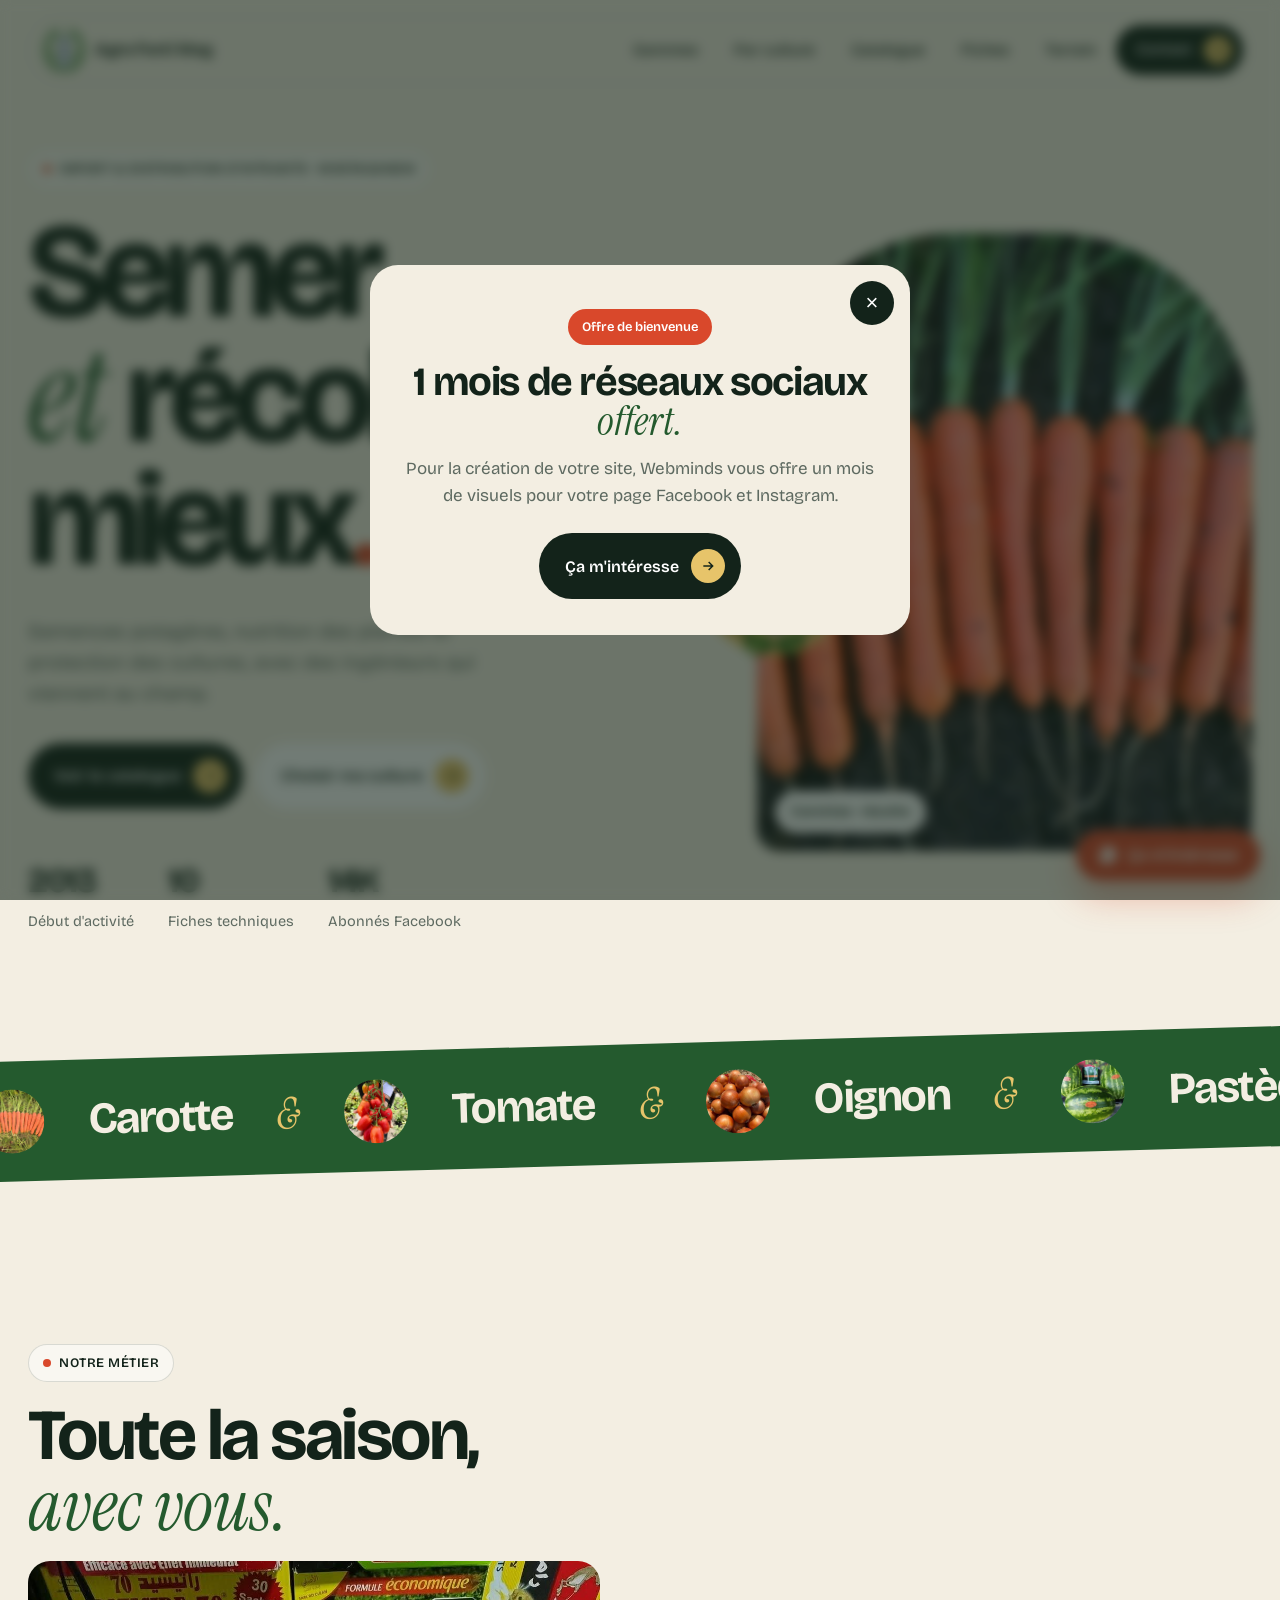
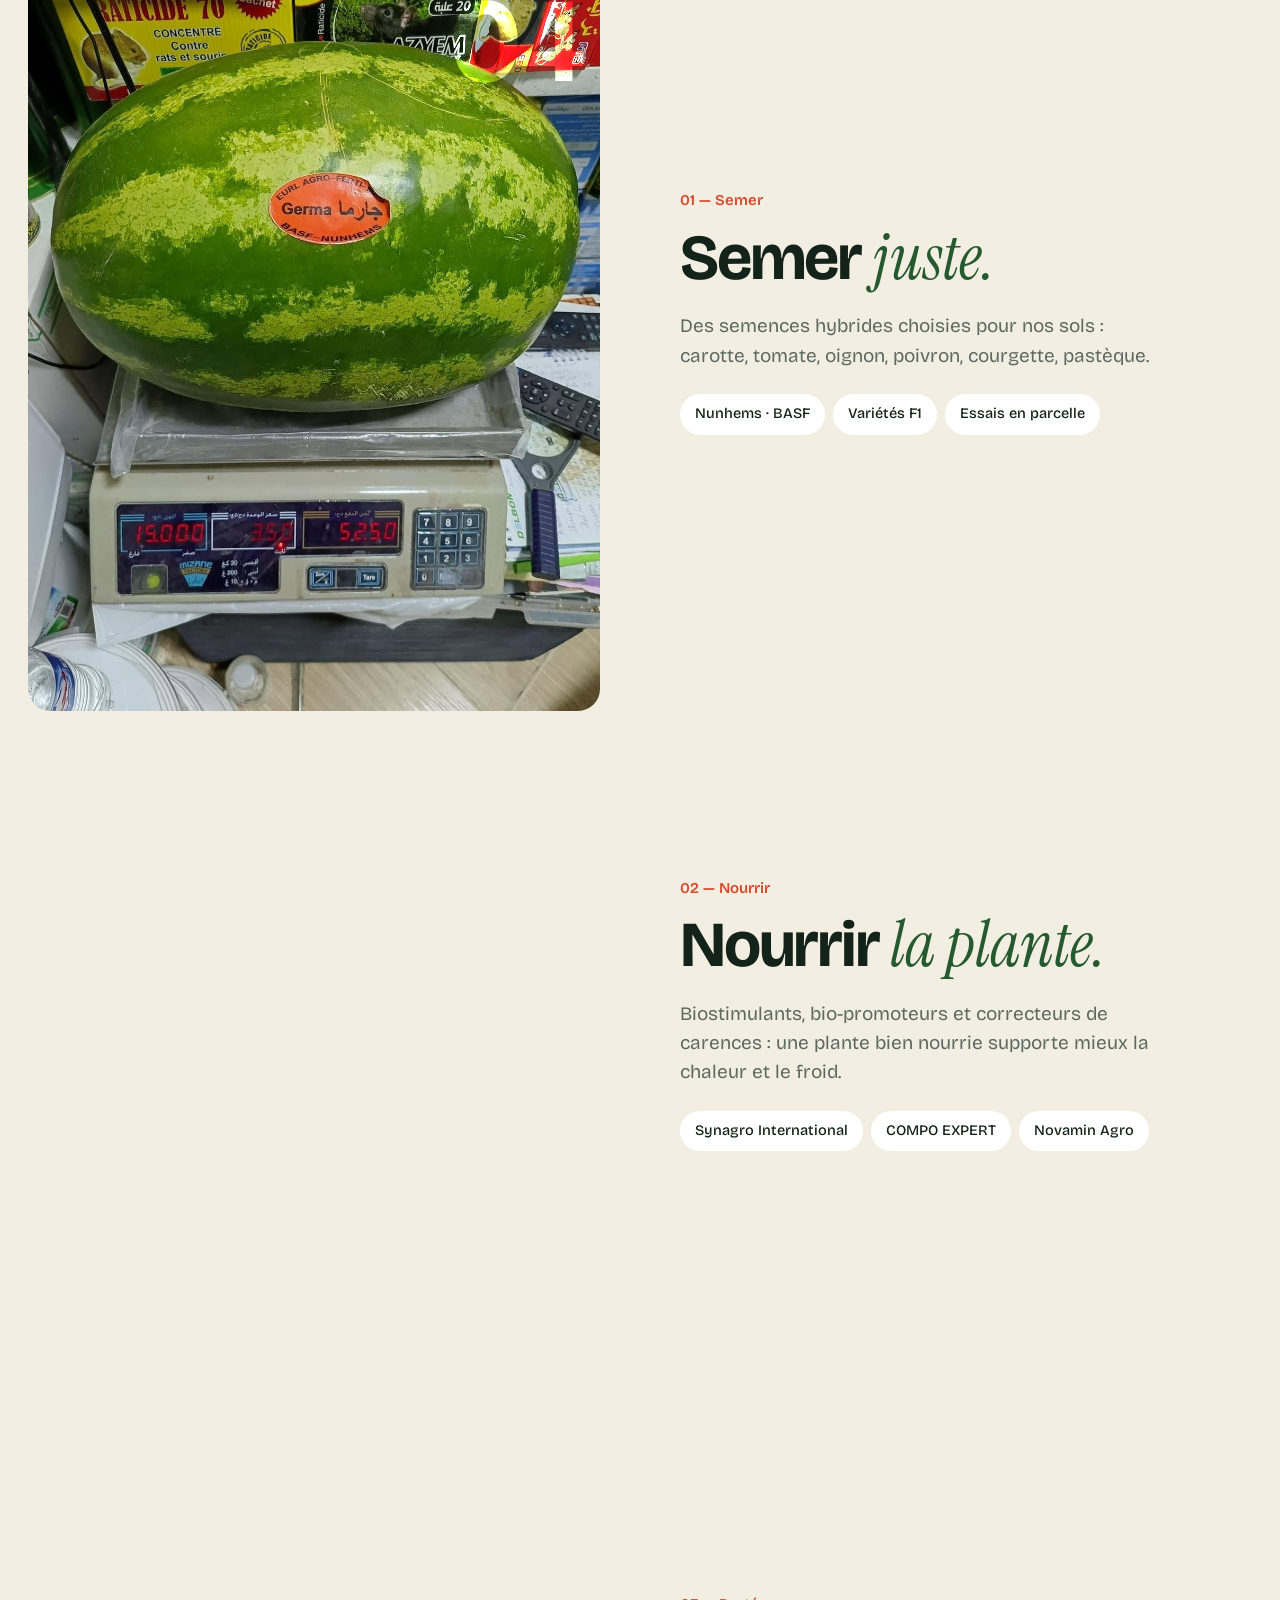
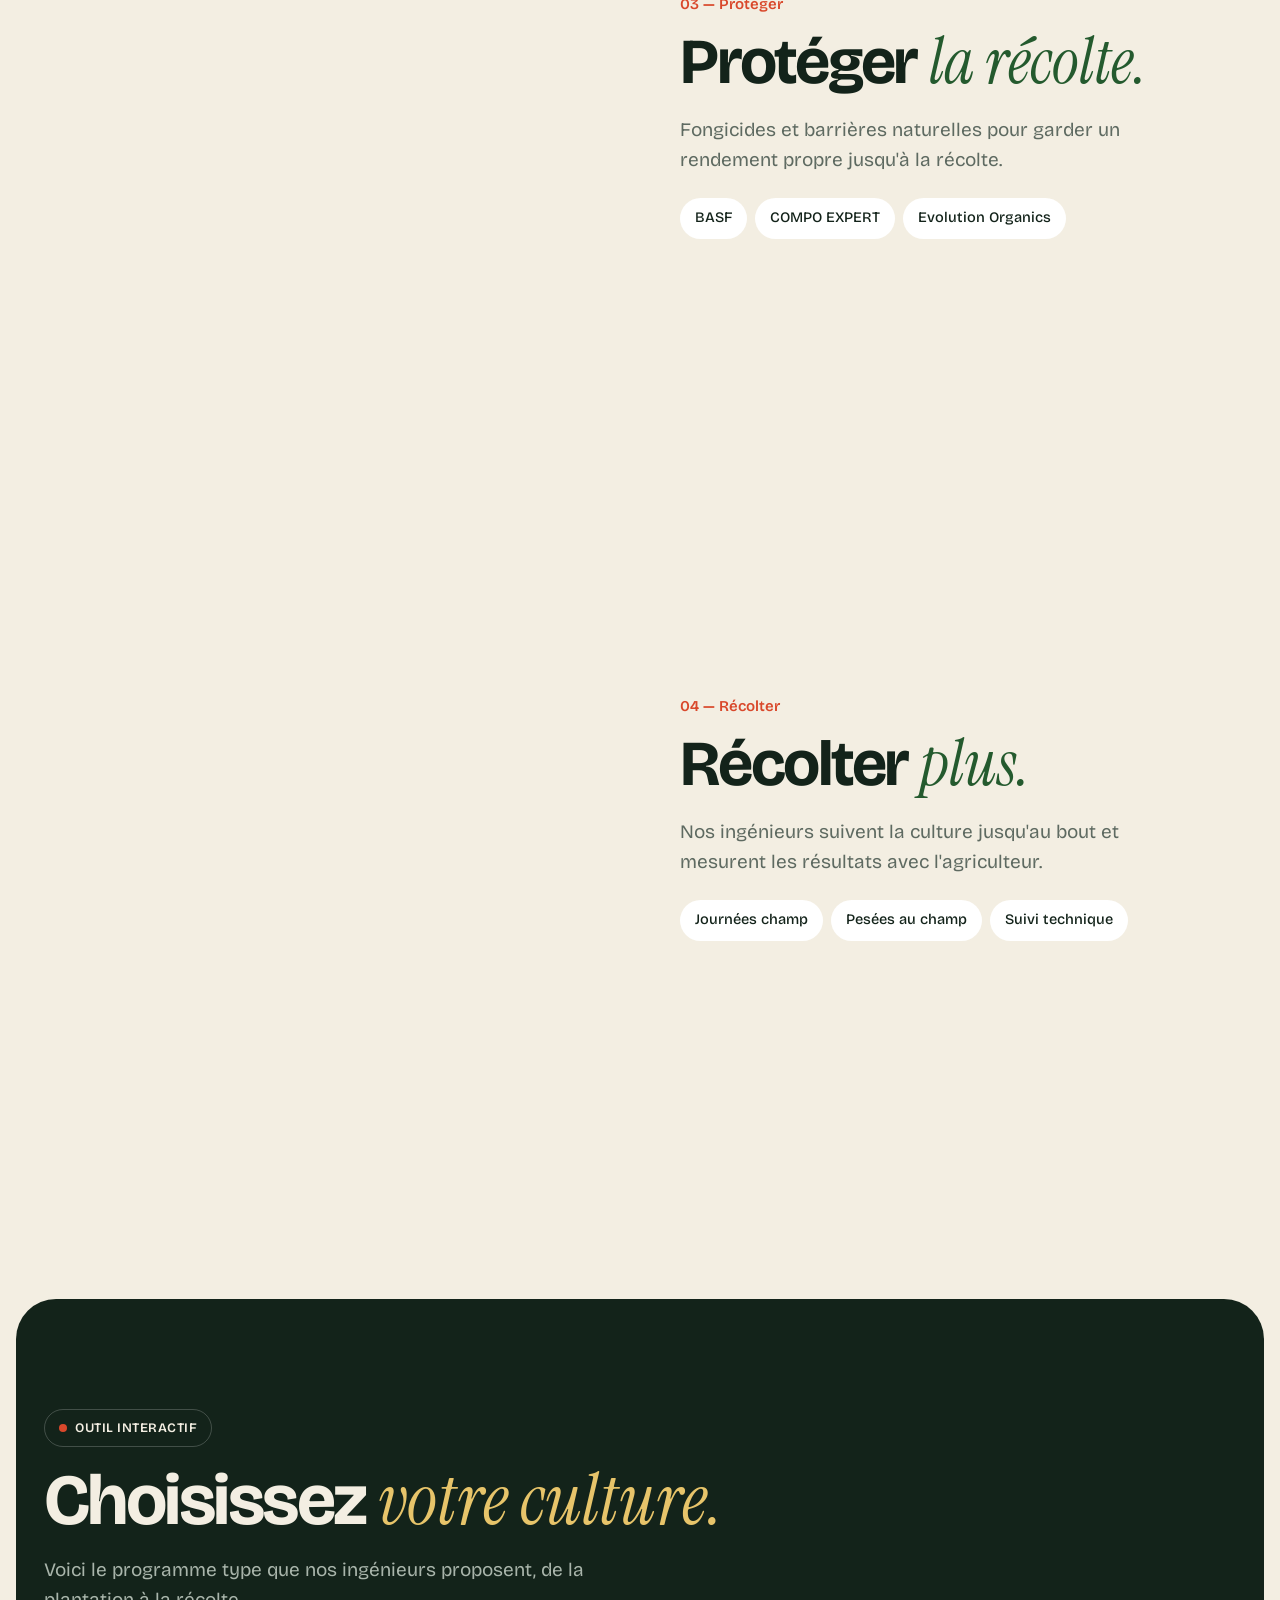
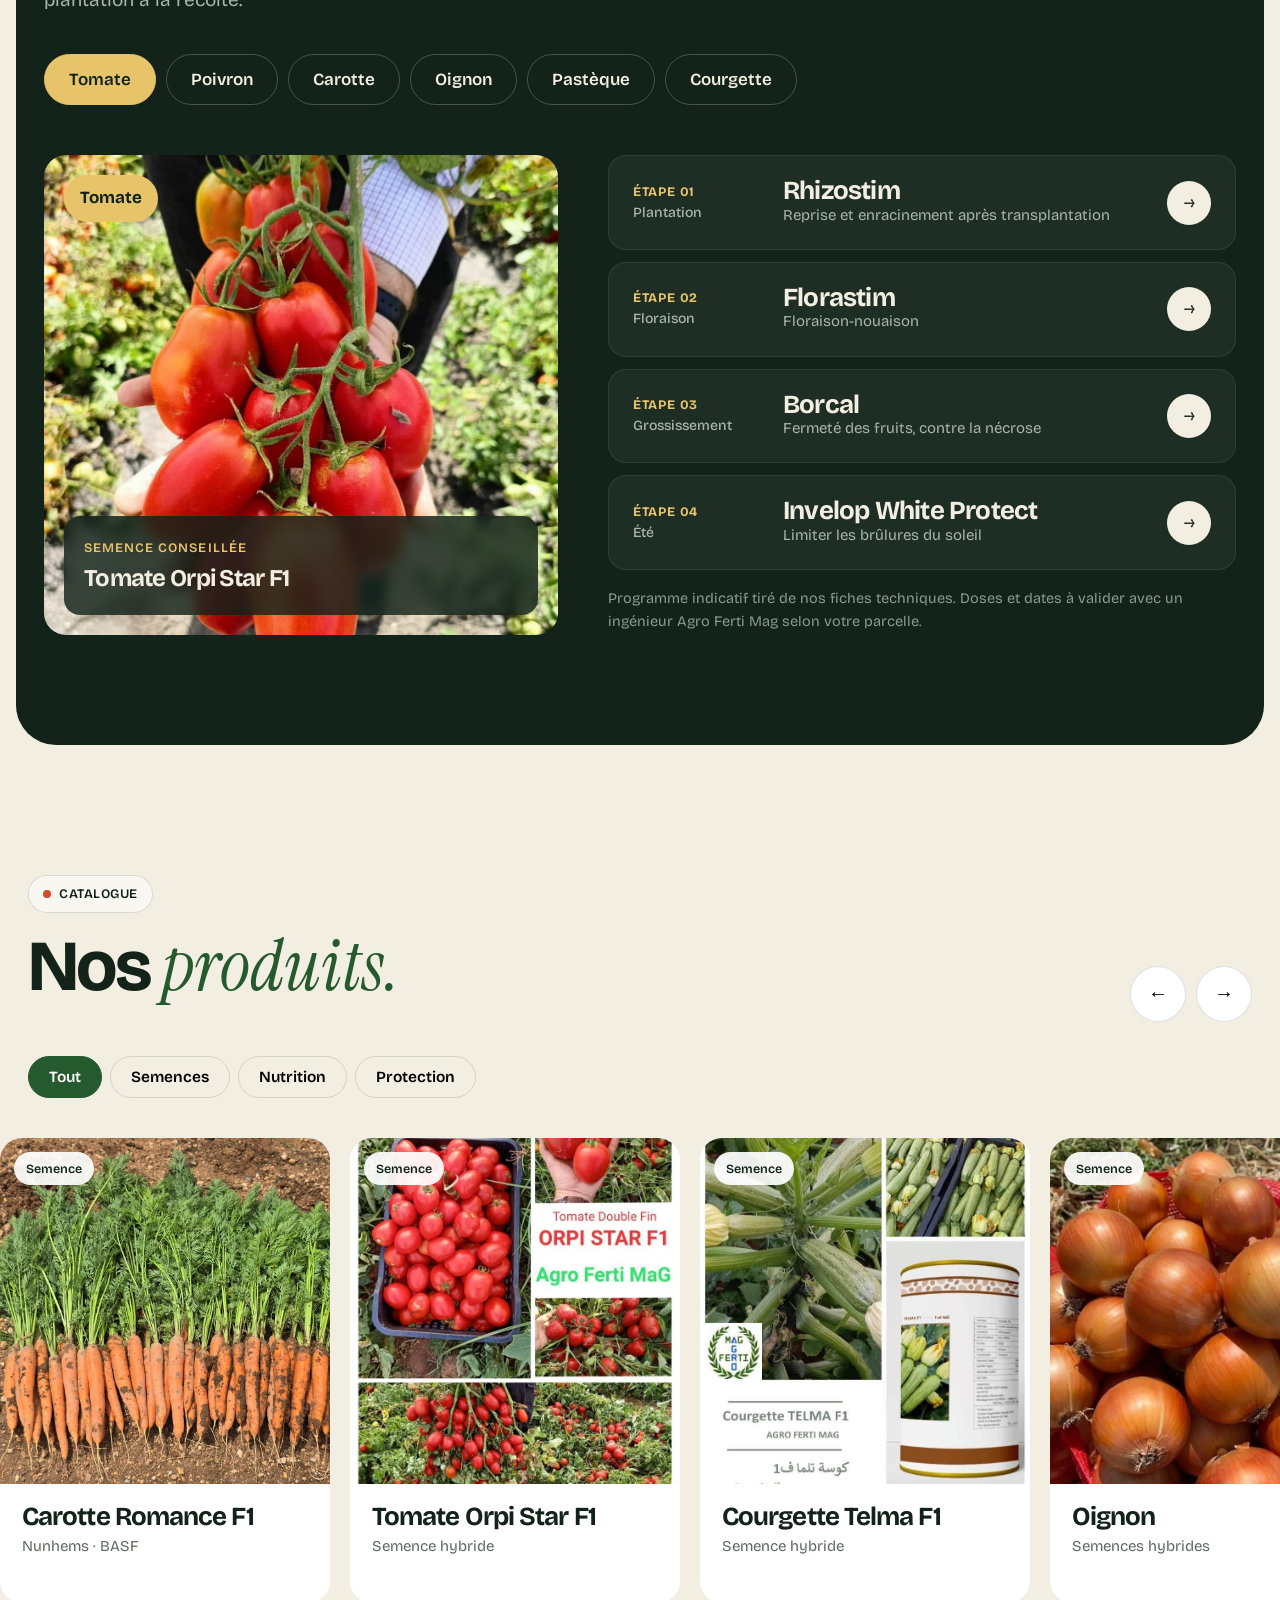
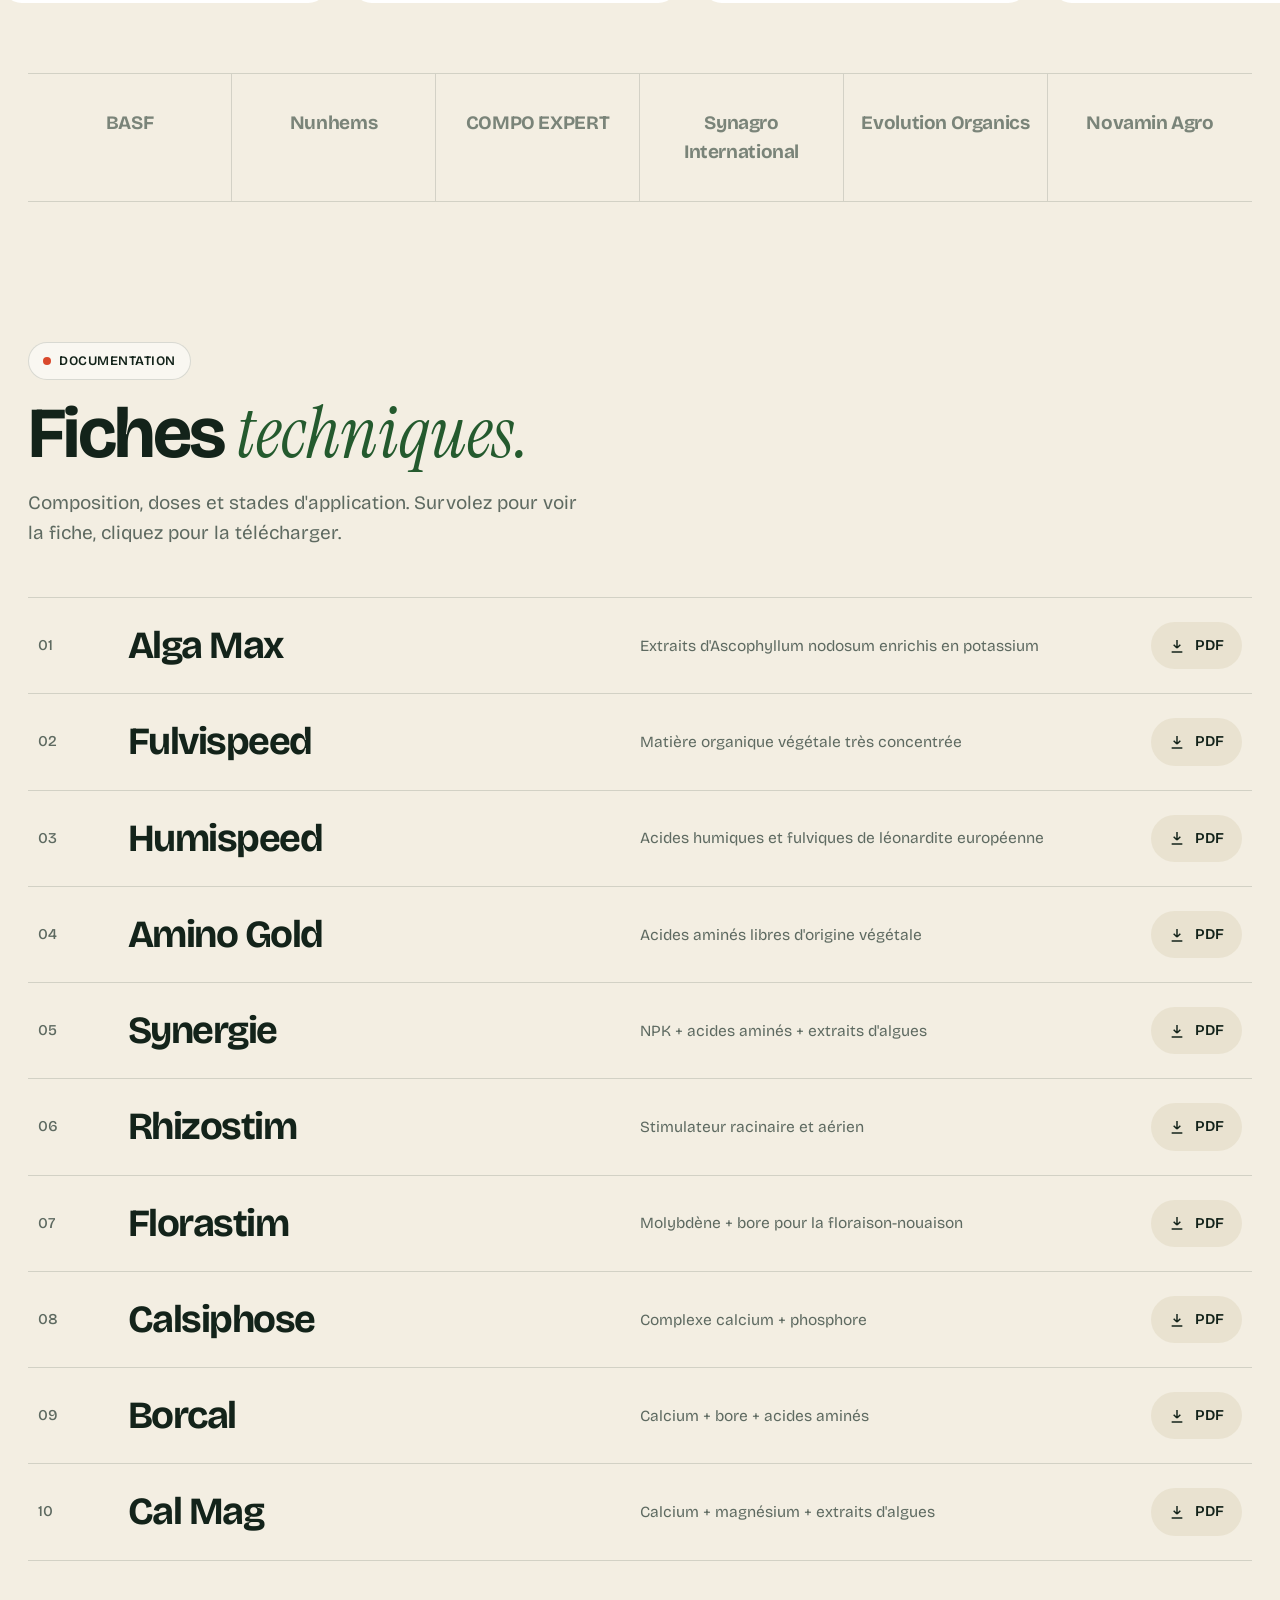
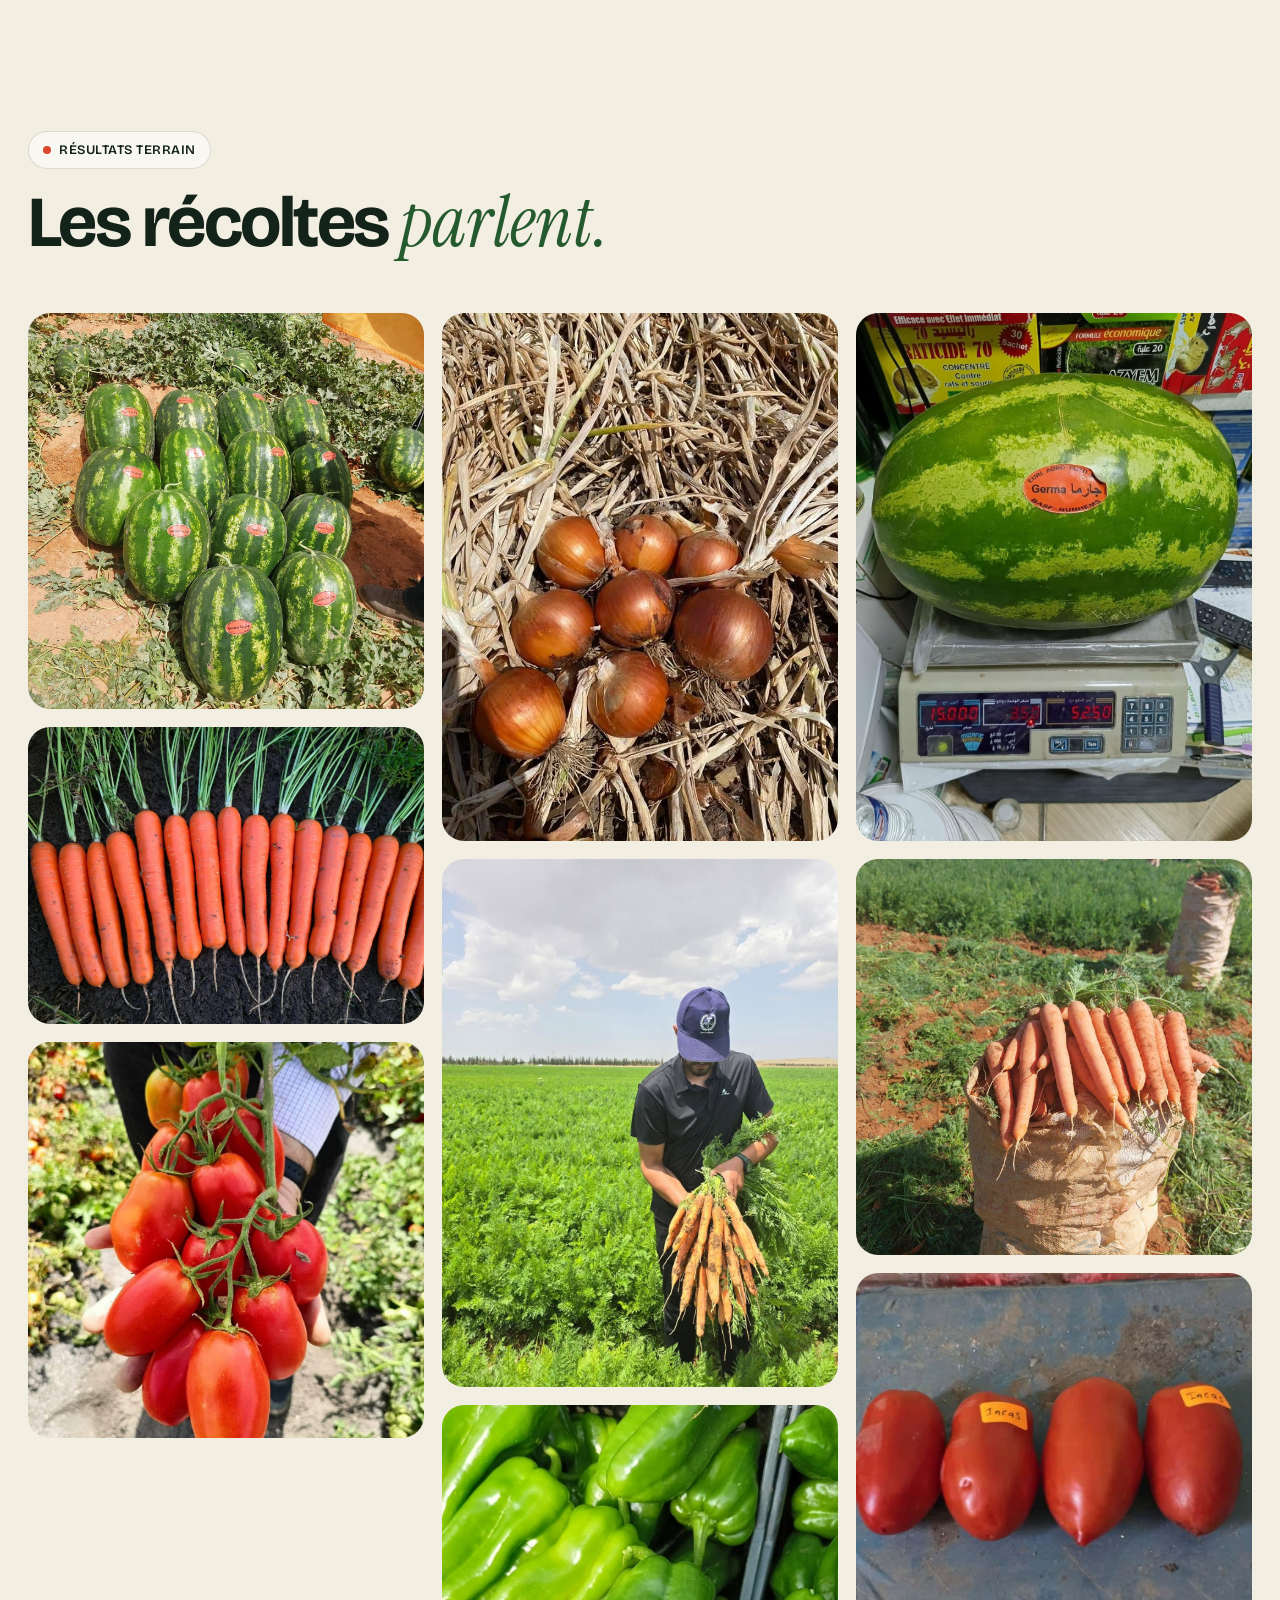
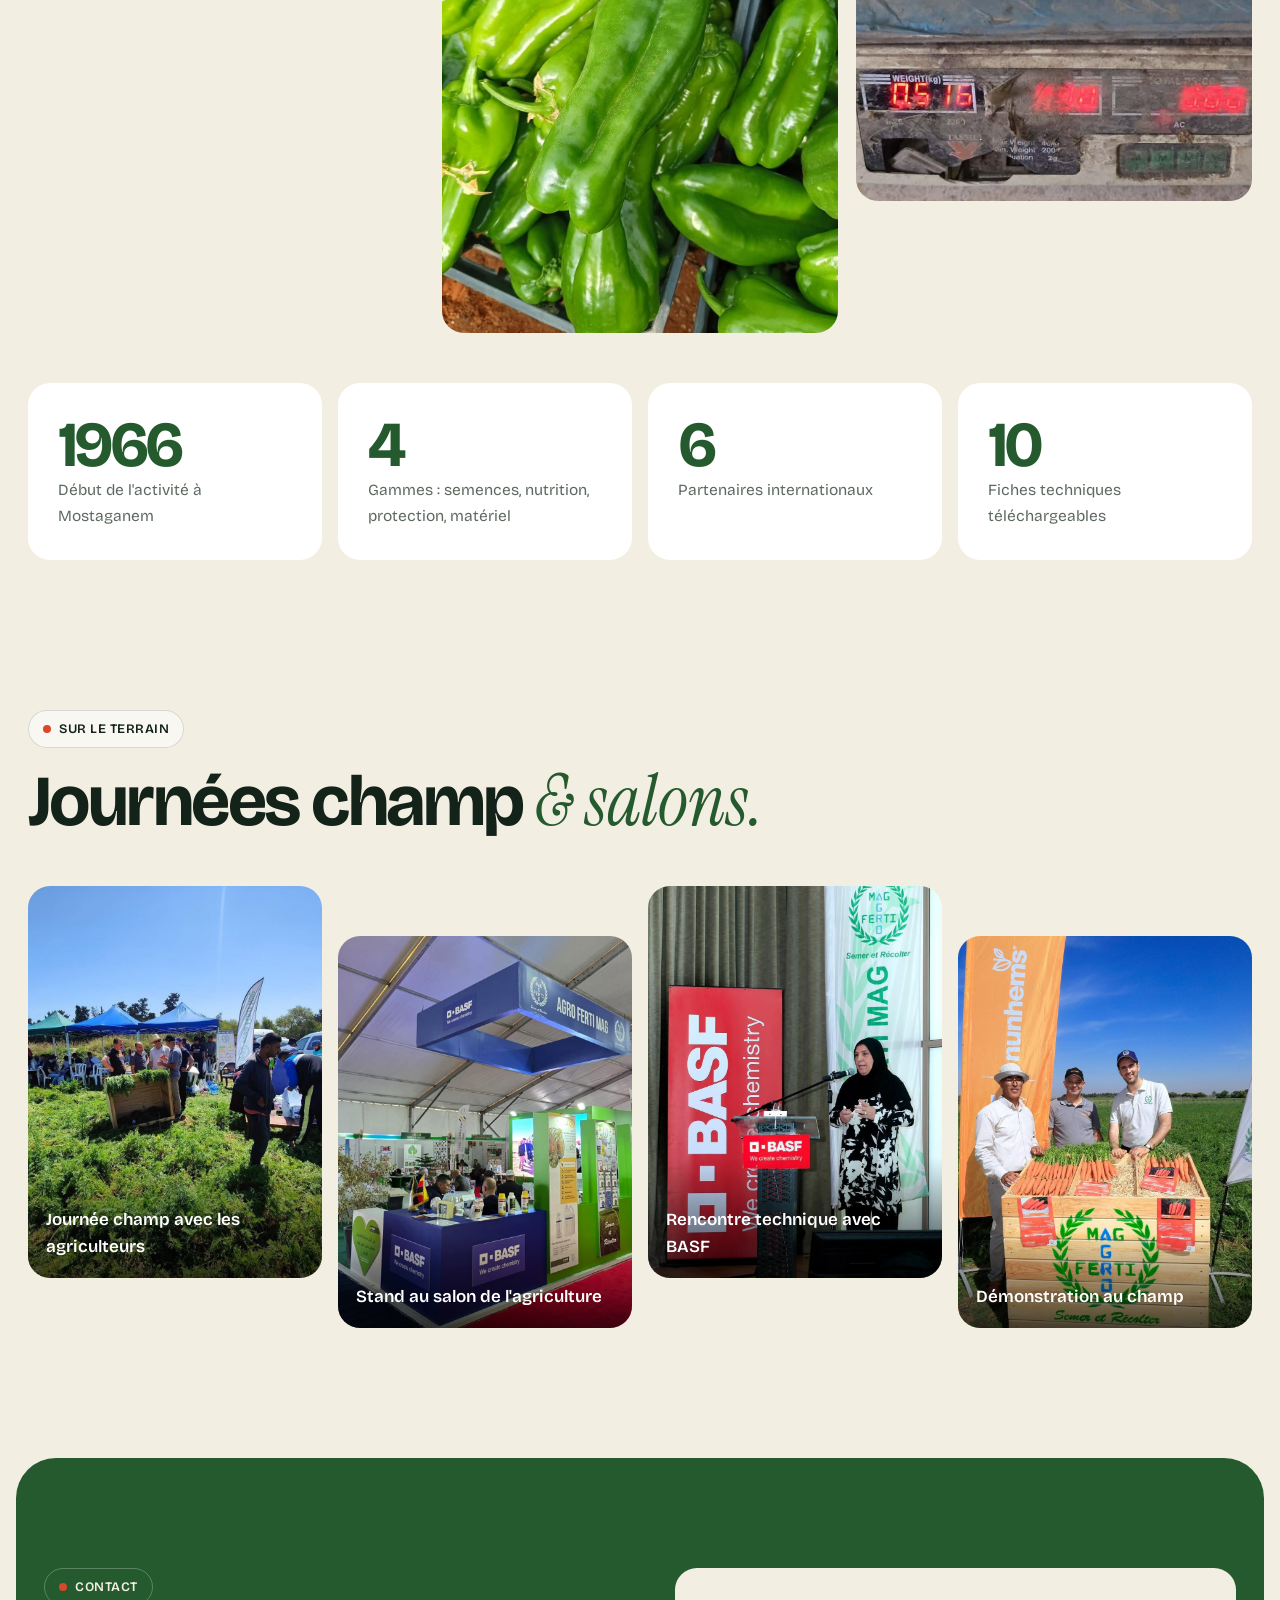
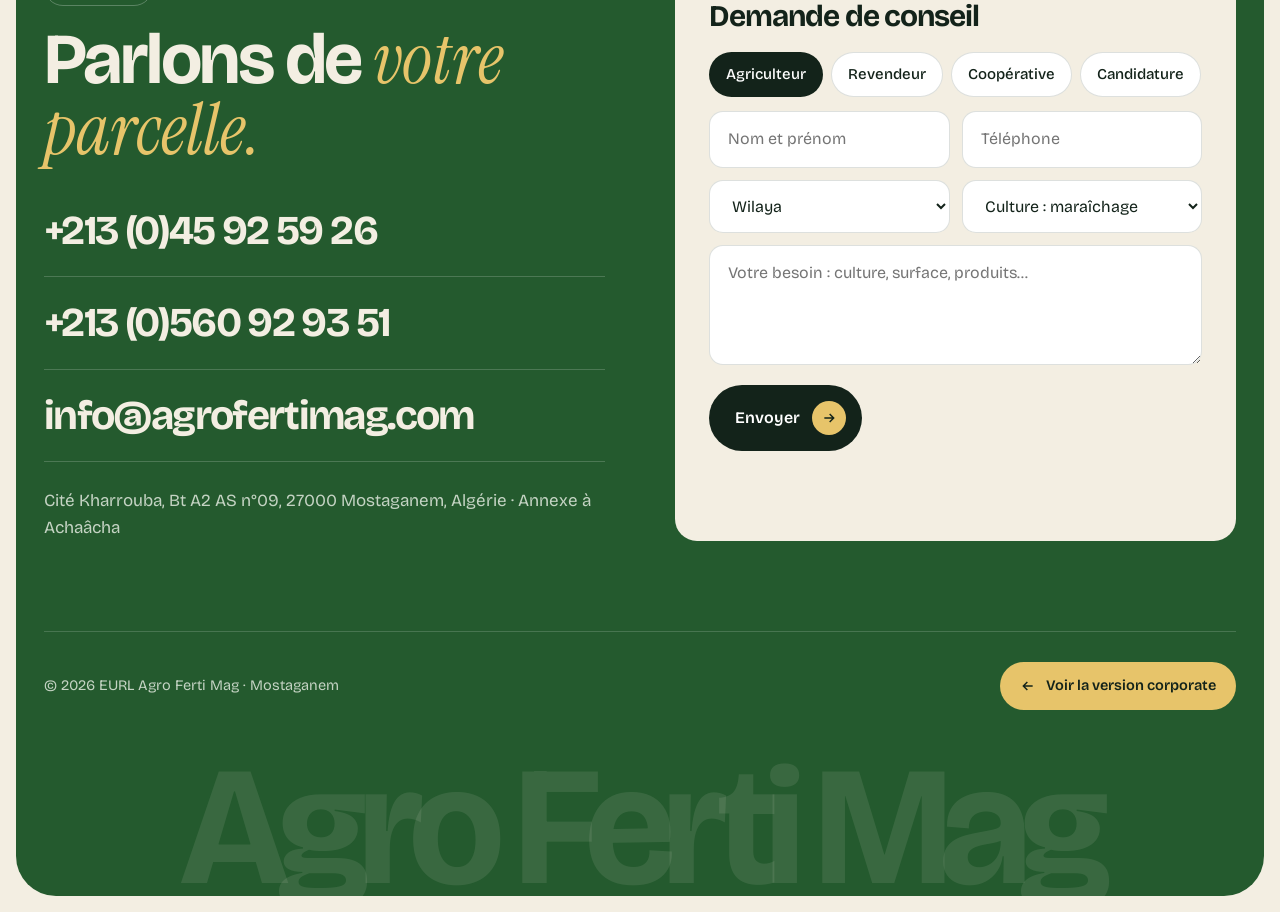
==== v2/index.html @ 5a542e2b "Maquette Agro Ferti Mag : version corporate + version moderne (v2) Co-Authored-By: Claude Opus 5.5 <" ====
<!doctype html><html lang="fr"><head><meta charset="utf-8"><meta name="viewport" content="width=device-width,initial-scale=1"><title>Agro Ferti Mag</title><meta name="robots" content="noindex,nofollow,noarchive,noimageindex"><link rel="icon" href="../assets/img/logo.png"><link rel="preconnect" href="https://fonts.googleapis.com"><link rel="preconnect" href="https://fonts.gstatic.com" crossorigin><link href="https://fonts.googleapis.com/css2?family=Bricolage+Grotesque:opsz,wght@12..96,400;12..96,500;12..96,600;12..96,700&family=Instrument+Serif:ital@1&display=swap" rel="stylesheet"><link rel="stylesheet" href="../assets/css/v2.css"></head><body><header class="hd"><div class="wrap"><a class="logo" href="#top"><img src="../assets/img/logo.png" alt="">Agro Ferti Mag</a><nav class="nav"><a href="#gammes">Gammes</a><a href="#cultures">Par culture</a><a href="#catalogue">Catalogue</a><a href="#fiches">Fiches</a><a href="#terrain">Terrain</a><a class="btn" href="#contact">Contact<span class="o"><svg viewBox="0 0 24 24" fill="none" stroke="currentColor" stroke-width="2.2"><path d="M5 12h14m-6-6 6 6-6 6"/></svg></span></a></nav><button class="burger" aria-label="Menu"><i></i><i></i></button></div></header><section class="hero" id="top"><div class="wrap"><div><span class="tag"><i></i>Import &amp; distribution d'intrants · Mostaganem</span><h1><span class="l"><span>Semer</span></span><span class="l"><span class="serif">et</span> <span>récolter</span></span><span class="l"><span>mieux<b class="pt">.</b></span></span></h1><p>Semences potagères, nutrition des plantes et protection des cultures, avec des ingénieurs qui viennent au champ.</p><div class="ctas"><a class="btn" href="#catalogue">Voir le catalogue<span class="o"><svg viewBox="0 0 24 24" fill="none" stroke="currentColor" stroke-width="2.2"><path d="M5 12h14m-6-6 6 6-6 6"/></svg></span></a><a class="btn clair" href="#cultures">Choisir ma culture<span class="o"><svg viewBox="0 0 24 24" fill="none" stroke="currentColor" stroke-width="2.2"><path d="M5 12h14m-6-6 6 6-6 6"/></svg></span></a></div><div class="hero-meta"><div><b>2013</b><span>Début d'activité</span></div><div><b>10</b><span>Fiches techniques</span></div><div><b>14K</b><span>Abonnés Facebook</span></div></div></div><div class="stack"><figure class="on"><img src="../assets/img/pasteques-champ.jpg" alt=""><figcaption>Pastèques · fin de cycle</figcaption></figure><figure><img src="../assets/img/carottes-alignees.jpg" alt=""><figcaption>Carottes · récolte</figcaption></figure><figure><img src="../assets/img/tomates-grappe.jpg" alt=""><figcaption>Tomates en grappe</figcaption></figure><figure><img src="../assets/img/oignons.jpg" alt=""><figcaption>Oignons calibrés</figcaption></figure><figure><img src="../assets/img/poivrons.jpg" alt=""><figcaption>Poivrons</figcaption></figure><div class="rond"><svg viewBox="0 0 200 200"><defs><path id="c" d="M100,100 m-78,0 a78,78 0 1,1 156,0 a78,78 0 1,1 -156,0"/></defs><text font-size="15.5" font-weight="600" letter-spacing="2.4" fill="#13231A"><textPath href="#c">AGRO FERTI MAG · SEMER ET RÉCOLTER · MOSTAGANEM ·</textPath></text></svg><img src="../assets/img/logo.png" alt=""></div></div></div></section><div class="mq-w"><div class="marquee"><div class="t"><span><img src="../assets/img/carottes-botte.jpg" alt="">Carotte <em class="serif">&amp;</em></span><span><img src="../assets/img/tomates-grappe.jpg" alt="">Tomate <em class="serif">&amp;</em></span><span><img src="../assets/img/oignons.jpg" alt="">Oignon <em class="serif">&amp;</em></span><span><img src="../assets/img/pasteques.jpg" alt="">Pastèque <em class="serif">&amp;</em></span><span><img src="../assets/img/poivrons.jpg" alt="">Poivron <em class="serif">&amp;</em></span><span><img src="../assets/img/courgettes.jpg" alt="">Courgette <em class="serif">&amp;</em></span><span><img src="../assets/img/piment-jaune.jpg" alt="">Piment <em class="serif">&amp;</em></span><span><img src="../assets/img/carottes-botte.jpg" alt="">Carotte <em class="serif">&amp;</em></span><span><img src="../assets/img/tomates-grappe.jpg" alt="">Tomate <em class="serif">&amp;</em></span><span><img src="../assets/img/oignons.jpg" alt="">Oignon <em class="serif">&amp;</em></span><span><img src="../assets/img/pasteques.jpg" alt="">Pastèque <em class="serif">&amp;</em></span><span><img src="../assets/img/poivrons.jpg" alt="">Poivron <em class="serif">&amp;</em></span><span><img src="../assets/img/courgettes.jpg" alt="">Courgette <em class="serif">&amp;</em></span><span><img src="../assets/img/piment-jaune.jpg" alt="">Piment <em class="serif">&amp;</em></span></div></div></div><section id="gammes"><div class="wrap"><span class="tag rv"><i></i>Notre métier</span><h2 class="h2 rv d1">Toute la saison,<br><span class="serif">avec vous.</span></h2><div class="story"><div class="vis"><img class="on" src="../assets/img/carottes-romance.jpg" alt=""><img src="../assets/img/rhyzospeed-gold.jpg" alt=""><img src="../assets/img/invelop.jpg" alt=""><img src="../assets/img/pasteque-pesee.jpg" alt=""><span class="n">01</span></div><div><div class="step on" data-i="0"><img class="ph-m" style="display:none" src="../assets/img/carottes-romance.jpg" alt=""><span class="k">01 — Semer</span><h3>Semer <span class="serif">juste.</span></h3><p>Des semences hybrides choisies pour nos sols : carotte, tomate, oignon, poivron, courgette, pastèque.</p><div class="chips"><span>Nunhems · BASF</span><span>Variétés F1</span><span>Essais en parcelle</span></div></div><div class="step" data-i="1"><img class="ph-m" style="display:none" src="../assets/img/rhyzospeed-gold.jpg" alt=""><span class="k">02 — Nourrir</span><h3>Nourrir <span class="serif">la plante.</span></h3><p>Biostimulants, bio-promoteurs et correcteurs de carences : une plante bien nourrie supporte mieux la chaleur et le froid.</p><div class="chips"><span>Synagro International</span><span>COMPO EXPERT</span><span>Novamin Agro</span></div></div><div class="step" data-i="2"><img class="ph-m" style="display:none" src="../assets/img/invelop.jpg" alt=""><span class="k">03 — Protéger</span><h3>Protéger <span class="serif">la récolte.</span></h3><p>Fongicides et barrières naturelles pour garder un rendement propre jusqu'à la récolte.</p><div class="chips"><span>BASF</span><span>COMPO EXPERT</span><span>Evolution Organics</span></div></div><div class="step" data-i="3"><img class="ph-m" style="display:none" src="../assets/img/pasteque-pesee.jpg" alt=""><span class="k">04 — Récolter</span><h3>Récolter <span class="serif">plus.</span></h3><p>Nos ingénieurs suivent la culture jusqu'au bout et mesurent les résultats avec l'agriculteur.</p><div class="chips"><span>Journées champ</span><span>Pesées au champ</span><span>Suivi technique</span></div></div></div></div></div></section><section class="sel" id="cultures"><div class="wrap"><span class="tag rv"><i></i>Outil interactif</span><h2 class="h2 rv d1">Choisissez <span class="serif">votre culture.</span></h2><p class="lead rv d2">Voici le programme type que nos ingénieurs proposent, de la plantation à la récolte.</p><div class="cultures rv"><button data-k="tomate">Tomate</button><button data-k="poivron">Poivron</button><button data-k="carotte">Carotte</button><button data-k="oignon">Oignon</button><button data-k="pasteque">Pastèque</button><button data-k="courgette">Courgette</button></div><div class="res"><div class="ph"><img src="" alt=""><span class="lab"></span><div class="sem"><small>Semence conseillée</small><b></b></div></div><div><div class="prog"></div><p class="note">Programme indicatif tiré de nos fiches techniques. Doses et dates à valider avec un ingénieur Agro Ferti Mag selon votre parcelle.</p></div></div></div></section><section id="catalogue" style="padding-bottom:60px"><div class="wrap"><div class="rail-h"><div><span class="tag rv"><i></i>Catalogue</span><h2 class="h2 rv d1">Nos <span class="serif">produits.</span></h2></div><div class="rail-ctrl"><button data-d="-1" aria-label="Précédent">←</button><button data-d="1" aria-label="Suivant">→</button></div></div><div class="onglets"><button class="on" data-f="tout">Tout</button><button data-f="semences">Semences</button><button data-f="nutrition">Nutrition</button><button data-f="protection">Protection</button></div></div><div class="rail"><a class="card" data-c="semences" href="#contact"><div class="im"><img src="../assets/img/carottes-romance.jpg" alt=""><span class="pill">Semence</span></div><div class="b"><h4>Carotte Romance F1</h4><p>Nunhems · BASF</p></div></a><a class="card" data-c="semences" href="#contact"><div class="im"><img src="../assets/img/tomate-orpi-star.jpg" alt=""><span class="pill">Semence</span></div><div class="b"><h4>Tomate Orpi Star F1</h4><p>Semence hybride</p></div></a><a class="card" data-c="semences" href="#contact"><div class="im"><img src="../assets/img/courgette-telma.jpg" alt=""><span class="pill">Semence</span></div><div class="b"><h4>Courgette Telma F1</h4><p>Semence hybride</p></div></a><a class="card" data-c="semences" href="#contact"><div class="im"><img src="../assets/img/oignons.jpg" alt=""><span class="pill">Semence</span></div><div class="b"><h4>Oignon</h4><p>Semences hybrides</p></div></a><a class="card" data-c="semences" href="#contact"><div class="im"><img src="../assets/img/poivrons.jpg" alt=""><span class="pill">Semence</span></div><div class="b"><h4>Poivron</h4><p>Semences hybrides</p></div></a><a class="card" data-c="semences" href="#contact"><div class="im"><img src="../assets/img/piment-jaune.jpg" alt=""><span class="pill">Semence</span></div><div class="b"><h4>Piment</h4><p>Semences hybrides</p></div></a><a class="card" data-c="semences" href="#contact"><div class="im"><img src="../assets/img/pasteques.jpg" alt=""><span class="pill">Semence</span></div><div class="b"><h4>Pastèque</h4><p>Semences hybrides</p></div></a><div class="card" data-c="nutrition" data-open="m-algamax"><div class="im top"><img src="../assets/img/fiche-algamax.jpg" alt=""><span class="pill">Biostimulant</span></div><div class="b"><h4>Alga Max</h4><p>Extraits d&#x27;Ascophyllum nodosum enrichis en potassium</p></div></div><div class="card" data-c="nutrition" data-open="m-fulvispeed"><div class="im top"><img src="../assets/img/fiche-fulvispeed.jpg" alt=""><span class="pill">Biostimulant</span></div><div class="b"><h4>Fulvispeed</h4><p>Matière organique végétale très concentrée</p></div></div><div class="card" data-c="nutrition" data-open="m-humispeed"><div class="im top"><img src="../assets/img/fiche-humispeed.jpg" alt=""><span class="pill">Biostimulant</span></div><div class="b"><h4>Humispeed</h4><p>Acides humiques et fulviques de léonardite européenne</p></div></div><div class="card" data-c="nutrition" data-open="m-aminogold"><div class="im top"><img src="../assets/img/fiche-aminogold.jpg" alt=""><span class="pill">Bio-promoteur</span></div><div class="b"><h4>Amino Gold</h4><p>Acides aminés libres d&#x27;origine végétale</p></div></div><div class="card" data-c="nutrition" data-open="m-synergie"><div class="im top"><img src="../assets/img/fiche-synergie.jpg" alt=""><span class="pill">Bio-promoteur</span></div><div class="b"><h4>Synergie</h4><p>NPK + acides aminés + extraits d&#x27;algues</p></div></div><div class="card" data-c="nutrition" data-open="m-rhizostim"><div class="im top"><img src="../assets/img/fiche-rhizostim.jpg" alt=""><span class="pill">Bio-promoteur</span></div><div class="b"><h4>Rhizostim</h4><p>Stimulateur racinaire et aérien</p></div></div><div class="card" data-c="nutrition" data-open="m-florastim"><div class="im top"><img src="../assets/img/fiche-florastim.jpg" alt=""><span class="pill">Bio-promoteur</span></div><div class="b"><h4>Florastim</h4><p>Molybdène + bore pour la floraison-nouaison</p></div></div><div class="card" data-c="nutrition" data-open="m-calsiphos"><div class="im top"><img src="../assets/img/fiche-calsiphos.jpg" alt=""><span class="pill">Bio-correcteur</span></div><div class="b"><h4>Calsiphose</h4><p>Complexe calcium + phosphore</p></div></div><div class="card" data-c="nutrition" data-open="m-borcal"><div class="im top"><img src="../assets/img/fiche-borcal.jpg" alt=""><span class="pill">Bio-correcteur</span></div><div class="b"><h4>Borcal</h4><p>Calcium + bore + acides aminés</p></div></div><div class="card" data-c="nutrition" data-open="m-calmag"><div class="im top"><img src="../assets/img/fiche-calmag.jpg" alt=""><span class="pill">Bio-correcteur</span></div><div class="b"><h4>Cal Mag</h4><p>Calcium + magnésium + extraits d&#x27;algues</p></div></div><div class="card" data-c="nutrition" data-open="m-rhyzospeed"><div class="im"><img src="../assets/img/rhyzospeed-gold.jpg" alt=""><span class="pill">Nutrition</span></div><div class="b"><h4>Rhyzospeed Gold</h4><p>Novamin Agro</p></div></div><div class="card" data-c="nutrition" data-open="m-basfoliar"><div class="im"><img src="../assets/img/basfoliar-size.jpg" alt=""><span class="pill">Nutrition</span></div><div class="b"><h4>Basfoliar Size SL</h4><p>COMPO EXPERT</p></div></div><div class="card" data-c="protection" data-open="m-evocrop"><div class="im"><img src="../assets/img/evo-crop.jpg" alt=""><span class="pill">Protection</span></div><div class="b"><h4>Evo Crop 204</h4><p>Evolution Organics (Australie)</p></div></div><div class="card" data-c="protection" data-open="m-sercadis"><div class="im"><img src="../assets/img/sercadis-plus.jpg" alt=""><span class="pill">Protection</span></div><div class="b"><h4>Sercadis Plus</h4><p>BASF</p></div></div><div class="card" data-c="protection" data-open="m-invelop"><div class="im"><img src="../assets/img/invelop.jpg" alt=""><span class="pill">Protection</span></div><div class="b"><h4>Invelop White Protect</h4><p>COMPO EXPERT</p></div></div></div><div class="wrap"><div class="parts rv"><div>BASF</div><div>Nunhems</div><div>COMPO EXPERT</div><div>Synagro International</div><div>Evolution Organics</div><div>Novamin Agro</div></div></div></section><section id="fiches" style="padding-top:80px"><div class="wrap"><span class="tag rv"><i></i>Documentation</span><h2 class="h2 rv d1">Fiches <span class="serif">techniques.</span></h2><p class="lead rv d2">Composition, doses et stades d'application. Survolez pour voir la fiche, cliquez pour la télécharger.</p><div class="fl"><a href="../assets/docs/fiche-algamax.pdf" target="_blank" rel="noopener" data-img="../assets/img/fiche-algamax.jpg"><span class="i">01</span><h4>Alga Max</h4><span class="t">Extraits d&#x27;Ascophyllum nodosum enrichis en potassium</span><span class="d"><svg viewBox="0 0 24 24" fill="none" stroke="currentColor" stroke-width="2.2"><path d="M12 3v12m0 0-5-5m5 5 5-5M4 21h16"/></svg> PDF</span></a><a href="../assets/docs/fiche-fulvispeed.pdf" target="_blank" rel="noopener" data-img="../assets/img/fiche-fulvispeed.jpg"><span class="i">02</span><h4>Fulvispeed</h4><span class="t">Matière organique végétale très concentrée</span><span class="d"><svg viewBox="0 0 24 24" fill="none" stroke="currentColor" stroke-width="2.2"><path d="M12 3v12m0 0-5-5m5 5 5-5M4 21h16"/></svg> PDF</span></a><a href="../assets/docs/fiche-humispeed.pdf" target="_blank" rel="noopener" data-img="../assets/img/fiche-humispeed.jpg"><span class="i">03</span><h4>Humispeed</h4><span class="t">Acides humiques et fulviques de léonardite européenne</span><span class="d"><svg viewBox="0 0 24 24" fill="none" stroke="currentColor" stroke-width="2.2"><path d="M12 3v12m0 0-5-5m5 5 5-5M4 21h16"/></svg> PDF</span></a><a href="../assets/docs/fiche-aminogold.pdf" target="_blank" rel="noopener" data-img="../assets/img/fiche-aminogold.jpg"><span class="i">04</span><h4>Amino Gold</h4><span class="t">Acides aminés libres d&#x27;origine végétale</span><span class="d"><svg viewBox="0 0 24 24" fill="none" stroke="currentColor" stroke-width="2.2"><path d="M12 3v12m0 0-5-5m5 5 5-5M4 21h16"/></svg> PDF</span></a><a href="../assets/docs/fiche-synergie.pdf" target="_blank" rel="noopener" data-img="../assets/img/fiche-synergie.jpg"><span class="i">05</span><h4>Synergie</h4><span class="t">NPK + acides aminés + extraits d&#x27;algues</span><span class="d"><svg viewBox="0 0 24 24" fill="none" stroke="currentColor" stroke-width="2.2"><path d="M12 3v12m0 0-5-5m5 5 5-5M4 21h16"/></svg> PDF</span></a><a href="../assets/docs/fiche-rhizostim.pdf" target="_blank" rel="noopener" data-img="../assets/img/fiche-rhizostim.jpg"><span class="i">06</span><h4>Rhizostim</h4><span class="t">Stimulateur racinaire et aérien</span><span class="d"><svg viewBox="0 0 24 24" fill="none" stroke="currentColor" stroke-width="2.2"><path d="M12 3v12m0 0-5-5m5 5 5-5M4 21h16"/></svg> PDF</span></a><a href="../assets/docs/fiche-florastim.pdf" target="_blank" rel="noopener" data-img="../assets/img/fiche-florastim.jpg"><span class="i">07</span><h4>Florastim</h4><span class="t">Molybdène + bore pour la floraison-nouaison</span><span class="d"><svg viewBox="0 0 24 24" fill="none" stroke="currentColor" stroke-width="2.2"><path d="M12 3v12m0 0-5-5m5 5 5-5M4 21h16"/></svg> PDF</span></a><a href="../assets/docs/fiche-calsiphos.pdf" target="_blank" rel="noopener" data-img="../assets/img/fiche-calsiphos.jpg"><span class="i">08</span><h4>Calsiphose</h4><span class="t">Complexe calcium + phosphore</span><span class="d"><svg viewBox="0 0 24 24" fill="none" stroke="currentColor" stroke-width="2.2"><path d="M12 3v12m0 0-5-5m5 5 5-5M4 21h16"/></svg> PDF</span></a><a href="../assets/docs/fiche-borcal.pdf" target="_blank" rel="noopener" data-img="../assets/img/fiche-borcal.jpg"><span class="i">09</span><h4>Borcal</h4><span class="t">Calcium + bore + acides aminés</span><span class="d"><svg viewBox="0 0 24 24" fill="none" stroke="currentColor" stroke-width="2.2"><path d="M12 3v12m0 0-5-5m5 5 5-5M4 21h16"/></svg> PDF</span></a><a href="../assets/docs/fiche-calmag.pdf" target="_blank" rel="noopener" data-img="../assets/img/fiche-calmag.jpg"><span class="i">10</span><h4>Cal Mag</h4><span class="t">Calcium + magnésium + extraits d&#x27;algues</span><span class="d"><svg viewBox="0 0 24 24" fill="none" stroke="currentColor" stroke-width="2.2"><path d="M12 3v12m0 0-5-5m5 5 5-5M4 21h16"/></svg> PDF</span></a></div></div><div class="apercu"><img src="" alt=""></div></section><section id="terrain" style="padding-top:40px"><div class="wrap"><span class="tag rv"><i></i>Résultats terrain</span><h2 class="h2 rv d1">Les récoltes <span class="serif">parlent.</span></h2><div class="mas"><figure class="rv" data-lb="../assets/img/pasteques-champ.jpg" data-cap="Pastèques en fin de cycle"><img src="../assets/img/pasteques-champ.jpg" alt="Pastèques en fin de cycle"><figcaption>Pastèques en fin de cycle</figcaption></figure><figure class="rv" data-lb="../assets/img/carottes-alignees.jpg" data-cap="Carottes à la récolte"><img src="../assets/img/carottes-alignees.jpg" alt="Carottes à la récolte"><figcaption>Carottes à la récolte</figcaption></figure><figure class="rv" data-lb="../assets/img/tomates-grappe.jpg" data-cap="Tomates en grappe"><img src="../assets/img/tomates-grappe.jpg" alt="Tomates en grappe"><figcaption>Tomates en grappe</figcaption></figure><figure class="rv" data-lb="../assets/img/oignons-recolte.jpg" data-cap="Oignons au séchage"><img src="../assets/img/oignons-recolte.jpg" alt="Oignons au séchage"><figcaption>Oignons au séchage</figcaption></figure><figure class="rv" data-lb="../assets/img/ingenieur-carottes.jpg" data-cap="Suivi des carottes au champ"><img src="../assets/img/ingenieur-carottes.jpg" alt="Suivi des carottes au champ"><figcaption>Suivi des carottes au champ</figcaption></figure><figure class="rv" data-lb="../assets/img/poivrons.jpg" data-cap="Poivrons récoltés"><img src="../assets/img/poivrons.jpg" alt="Poivrons récoltés"><figcaption>Poivrons récoltés</figcaption></figure><figure class="rv" data-lb="../assets/img/pasteque-pesee.jpg" data-cap="Pastèque à la pesée"><img src="../assets/img/pasteque-pesee.jpg" alt="Pastèque à la pesée"><figcaption>Pastèque à la pesée</figcaption></figure><figure class="rv" data-lb="../assets/img/carottes-sac.jpg" data-cap="Récolte de carottes"><img src="../assets/img/carottes-sac.jpg" alt="Récolte de carottes"><figcaption>Récolte de carottes</figcaption></figure><figure class="rv" data-lb="../assets/img/tomates-pesee.jpg" data-cap="Tomates allongées pesées"><img src="../assets/img/tomates-pesee.jpg" alt="Tomates allongées pesées"><figcaption>Tomates allongées pesées</figcaption></figure></div><div class="kpis"><div class="rv"><b data-to="2013">2013</b><span>Début de l'activité à Mostaganem</span></div><div class="rv d1"><b data-to="4">4</b><span>Gammes : semences, nutrition, protection, matériel</span></div><div class="rv d2"><b data-to="6">6</b><span>Partenaires internationaux</span></div><div class="rv d3"><b data-to="10">10</b><span>Fiches techniques téléchargeables</span></div></div></div></section><section style="padding-top:20px"><div class="wrap"><span class="tag rv"><i></i>Sur le terrain</span><h2 class="h2 rv d1">Journées champ <span class="serif">&amp; salons.</span></h2><div class="evt"><figure class="rv d0" data-lb="../assets/img/journee-champ.jpg" data-cap="Journée champ avec les agriculteurs"><img src="../assets/img/journee-champ.jpg" alt=""><figcaption>Journée champ avec les agriculteurs</figcaption></figure><figure class="rv d1" data-lb="../assets/img/salon-stand.jpg" data-cap="Stand au salon de l&#x27;agriculture"><img src="../assets/img/salon-stand.jpg" alt=""><figcaption>Stand au salon de l&#x27;agriculture</figcaption></figure><figure class="rv d2" data-lb="../assets/img/conference-basf.jpg" data-cap="Rencontre technique avec BASF"><img src="../assets/img/conference-basf.jpg" alt=""><figcaption>Rencontre technique avec BASF</figcaption></figure><figure class="rv d0" data-lb="../assets/img/stand-carottes.jpg" data-cap="Démonstration au champ"><img src="../assets/img/stand-carottes.jpg" alt=""><figcaption>Démonstration au champ</figcaption></figure></div></div></section><div class="ctc" id="contact"><div class="wrap"><div class="g"><div><span class="tag"><i></i>Contact</span><h2 class="h2">Parlons de <span class="serif">votre parcelle.</span></h2><div class="big"><a href="tel:+21345925926">+213 (0)45 92 59 26</a><a href="tel:+213560929351">+213 (0)560 92 93 51</a><a href="mailto:info@agrofertimag.com">info@agrofertimag.com</a></div><p class="adr">Cité Kharrouba, Bt A2 AS n°09, 27000 Mostaganem, Algérie · Annexe à Achaâcha</p></div><form data-ok="Merci ! Un ingénieur Agro Ferti Mag vous rappelle rapidement."><h3>Demande de conseil</h3><div class="types"><label><input type="radio" name="t" checked="checked"><span>Agriculteur</span></label><label><input type="radio" name="t"><span>Revendeur</span></label><label><input type="radio" name="t"><span>Coopérative</span></label><label><input type="radio" name="t"><span>Candidature</span></label></div><div class="row"><div class="f"><input placeholder="Nom et prénom" required></div><div class="f"><input type="tel" placeholder="Téléphone" required></div></div><div class="row"><div class="f"><select required><option value="">Wilaya</option><option>01 · Adrar</option><option>02 · Chlef</option><option>03 · Laghouat</option><option>04 · Oum El Bouaghi</option><option>05 · Batna</option><option>06 · Béjaïa</option><option>07 · Biskra</option><option>08 · Béchar</option><option>09 · Blida</option><option>10 · Bouira</option><option>11 · Tamanrasset</option><option>12 · Tébessa</option><option>13 · Tlemcen</option><option>14 · Tiaret</option><option>15 · Tizi Ouzou</option><option>16 · Alger</option><option>17 · Djelfa</option><option>18 · Jijel</option><option>19 · Sétif</option><option>20 · Saïda</option><option>21 · Skikda</option><option>22 · Sidi Bel Abbès</option><option>23 · Annaba</option><option>24 · Guelma</option><option>25 · Constantine</option><option>26 · Médéa</option><option>27 · Mostaganem</option><option>28 · M'Sila</option><option>29 · Mascara</option><option>30 · Ouargla</option><option>31 · Oran</option><option>32 · El Bayadh</option><option>33 · Illizi</option><option>34 · Bordj Bou Arréridj</option><option>35 · Boumerdès</option><option>36 · El Tarf</option><option>37 · Tindouf</option><option>38 · Tissemsilt</option><option>39 · El Oued</option><option>40 · Khenchela</option><option>41 · Souk Ahras</option><option>42 · Tipaza</option><option>43 · Mila</option><option>44 · Aïn Defla</option><option>45 · Naâma</option><option>46 · Aïn Témouchent</option><option>47 · Ghardaïa</option><option>48 · Relizane</option><option>49 · Timimoun</option><option>50 · Bordj Badji Mokhtar</option><option>51 · Ouled Djellal</option><option>52 · Béni Abbès</option><option>53 · In Salah</option><option>54 · In Guezzam</option><option>55 · Touggourt</option><option>56 · Djanet</option><option>57 · El M'Ghair</option><option>58 · El Meniaa</option></select></div><div class="f"><select><option>Culture : maraîchage</option><option>Arboriculture</option><option>Agrumes</option><option>Céréales</option><option>Vigne / olivier</option></select></div></div><div class="f"><textarea placeholder="Votre besoin : culture, surface, produits…"></textarea></div><button class="btn" type="submit">Envoyer<span class="o"><svg viewBox="0 0 24 24" fill="none" stroke="currentColor" stroke-width="2.2"><path d="M5 12h14m-6-6 6 6-6 6"/></svg></span></button></form></div><div class="foot"><span>© 2026 EURL Agro Ferti Mag · Mostaganem</span><a class="switch-v" href="../index.html"><svg style="transform:rotate(180deg)" viewBox="0 0 24 24" fill="none" stroke="currentColor" stroke-width="2.2"><path d="M5 12h14m-6-6 6 6-6 6"/></svg> Voir la version corporate</a></div><div class="mega">Agro Ferti Mag</div></div></div><button class="fab" data-open="interet"><svg viewBox="0 0 24 24" fill="currentColor"><path d="M12 2a10 10 0 0 0-8.6 15.1L2 22l5-1.3A10 10 0 1 0 12 2zm5.2 14.1c-.2.6-1.3 1.2-1.8 1.2-.5.1-1 .2-3.3-.7-2.8-1.1-4.6-4-4.7-4.2-.1-.2-1.1-1.5-1.1-2.9s.7-2.1 1-2.4c.3-.3.6-.3.8-.3h.6c.2 0 .4 0 .6.5l.9 2.1c.1.2.1.4 0 .6l-.4.6-.4.5c-.1.1-.3.3-.1.6.2.3.8 1.3 1.7 2.1 1.2 1 2.1 1.3 2.4 1.5.3.1.5.1.6-.1l.9-1c.2-.3.4-.2.6-.1l2 1c.3.1.5.2.5.3.1.2.1.8-.2 1.4z"/></svg><span>Ça m'intéresse</span></button><div class="modal offre" id="offre"><div class="box"><button class="x" data-close>×</button><span class="badge">Offre de bienvenue</span><h3>1 mois de réseaux sociaux <span class="serif">offert.</span></h3><p>Pour la création de votre site, Webminds vous offre un mois de visuels pour votre page Facebook et Instagram.</p><button class="btn" data-open="interet">Ça m'intéresse<span class="o"><svg viewBox="0 0 24 24" fill="none" stroke="currentColor" stroke-width="2.2"><path d="M5 12h14m-6-6 6 6-6 6"/></svg></span></button></div></div><div class="modal offre" id="interet"><div class="box"><button class="x" data-close>×</button><span class="badge">Webminds</span><h3>Quelle version <span class="serif">vous plaît ?</span></h3><div class="choix"><button class="choix-v" data-v="version corporate">Corporate<small>Classique et institutionnelle</small></button><button class="choix-v on" data-v="version moderne">Moderne<small>Visuelle et animée</small></button></div><button class="btn wa-btn" id="wa-go"><svg viewBox="0 0 24 24" fill="currentColor"><path d="M12 2a10 10 0 0 0-8.6 15.1L2 22l5-1.3A10 10 0 1 0 12 2zm5.2 14.1c-.2.6-1.3 1.2-1.8 1.2-.5.1-1 .2-3.3-.7-2.8-1.1-4.6-4-4.7-4.2-.1-.2-1.1-1.5-1.1-2.9s.7-2.1 1-2.4c.3-.3.6-.3.8-.3h.6c.2 0 .4 0 .6.5l.9 2.1c.1.2.1.4 0 .6l-.4.6-.4.5c-.1.1-.3.3-.1.6.2.3.8 1.3 1.7 2.1 1.2 1 2.1 1.3 2.4 1.5.3.1.5.1.6-.1l.9-1c.2-.3.4-.2.6-.1l2 1c.3.1.5.2.5.3.1.2.1.8-.2 1.4z"/></svg> Envoyer sur WhatsApp</button></div></div><div class="modal" id="lb"><button class="x" data-close style="position:fixed">×</button><button class="lb-p">‹</button><div class="box"><figure><img src="" alt=""><figcaption></figcaption></figure></div><button class="lb-n">›</button></div><div class="modal" id="m-algamax"><div class="box"><button class="x" data-close>×</button><div class="pm"><div class="l"><img src="../assets/img/fiche-algamax.jpg" alt=""></div><div class="r"><span class="tag"><i></i>Biostimulant · Synagro</span><h3>Alga Max</h3><p class="acc">Extraits d&#x27;Ascophyllum nodosum enrichis en potassium</p><p>Biostimulant liquide pour applications foliaires et fertirrigation, concentré en extraits d&#x27;algue Ascophyllum nodosum. Ses facteurs naturels (cytokinines, auxines, mannitol, acide alginique) stimulent le développement de la plante et sa résistance aux stress : sécheresse, froid.</p><table><tr><td>Extrait d&#x27;algues solubilisé</td><td>20 %</td></tr><tr><td>Oxyde de potassium (K₂O)</td><td>10 %</td></tr><tr><td>Matière organique</td><td>10 %</td></tr></table><div class="cult"><b>Cultures :</b> Maraîchage, agrumes, fruitiers, vigne, olivier</div><a class="btn" href="../assets/docs/fiche-algamax.pdf" target="_blank" rel="noopener">Fiche technique PDF<span class="o"><svg viewBox="0 0 24 24" fill="none" stroke="currentColor" stroke-width="2.2"><path d="M12 3v12m0 0-5-5m5 5 5-5M4 21h16"/></svg></span></a></div></div></div></div><div class="modal" id="m-fulvispeed"><div class="box"><button class="x" data-close>×</button><div class="pm"><div class="l"><img src="../assets/img/fiche-fulvispeed.jpg" alt=""></div><div class="r"><span class="tag"><i></i>Biostimulant · Synagro</span><h3>Fulvispeed</h3><p class="acc">Matière organique végétale très concentrée</p><p>Acides fulviques et acides aminés spécifiques issus de composés végétaux. Améliore la structure du sol et la disponibilité des éléments nutritifs, stimule l&#x27;enracinement et l&#x27;activité de la flore microbienne.</p><table><tr><td>Matière organique</td><td>35 %</td></tr><tr><td>Acides humiques + fulviques</td><td>24 %</td></tr><tr><td>Azote organique</td><td>2,3 %</td></tr></table><div class="cult"><b>Cultures :</b> Toutes cultures, foliaire et fertigation</div><a class="btn" href="../assets/docs/fiche-fulvispeed.pdf" target="_blank" rel="noopener">Fiche technique PDF<span class="o"><svg viewBox="0 0 24 24" fill="none" stroke="currentColor" stroke-width="2.2"><path d="M12 3v12m0 0-5-5m5 5 5-5M4 21h16"/></svg></span></a></div></div></div></div><div class="modal" id="m-humispeed"><div class="box"><button class="x" data-close>×</button><div class="pm"><div class="l"><img src="../assets/img/fiche-humispeed.jpg" alt=""></div><div class="r"><span class="tag"><i></i>Biostimulant · Synagro</span><h3>Humispeed</h3><p class="acc">Acides humiques et fulviques de léonardite européenne</p><p>Concentré liquide d&#x27;acides humiques et fulviques de grande pureté, 100 % léonardite européenne. Croissance plus homogène, meilleure assimilation de l&#x27;azote et des éléments nutritifs par voie foliaire et racinaire.</p><table><tr><td>Extrait humique total</td><td>18 %</td></tr><tr><td>Acide humique</td><td>14 %</td></tr><tr><td>Acide fulvique</td><td>4 %</td></tr></table><div class="cult"><b>Cultures :</b> Maraîchage, fruitiers, agrumes, vigne</div><a class="btn" href="../assets/docs/fiche-humispeed.pdf" target="_blank" rel="noopener">Fiche technique PDF<span class="o"><svg viewBox="0 0 24 24" fill="none" stroke="currentColor" stroke-width="2.2"><path d="M12 3v12m0 0-5-5m5 5 5-5M4 21h16"/></svg></span></a></div></div></div></div><div class="modal" id="m-aminogold"><div class="box"><button class="x" data-close>×</button><div class="pm"><div class="l"><img src="../assets/img/fiche-aminogold.jpg" alt=""></div><div class="r"><span class="tag"><i></i>Bio-promoteur · Synagro</span><h3>Amino Gold</h3><p class="acc">Acides aminés libres d&#x27;origine végétale</p><p>Acides aminés de grande pureté obtenus par hydrolyse enzymatique de protéines végétales. Croissance homogène et rapide des tissus, meilleure résistance aux conditions climatiques sévères.</p><table><tr><td>Acides aminés totaux</td><td>27 %</td></tr><tr><td>Acides aminés libres</td><td>19 %</td></tr><tr><td>Azote total</td><td>8 %</td></tr></table><div class="cult"><b>Cultures :</b> Cultures maraîchères, ornementales, céréales</div><a class="btn" href="../assets/docs/fiche-aminogold.pdf" target="_blank" rel="noopener">Fiche technique PDF<span class="o"><svg viewBox="0 0 24 24" fill="none" stroke="currentColor" stroke-width="2.2"><path d="M12 3v12m0 0-5-5m5 5 5-5M4 21h16"/></svg></span></a></div></div></div></div><div class="modal" id="m-synergie"><div class="box"><button class="x" data-close>×</button><div class="pm"><div class="l"><img src="../assets/img/fiche-synergie.jpg" alt=""></div><div class="r"><span class="tag"><i></i>Bio-promoteur · Synagro</span><h3>Synergie</h3><p class="acc">NPK + acides aminés + extraits d&#x27;algues</p><p>Engrais liquide de nouvelle génération qui réunit NPK, extraits d&#x27;algues, acides aminés végétaux et polysaccharides. Formulé pour le foliaire : meilleure floraison-nouaison et meilleure résistance au stress.</p><table><tr><td>Anhydride phosphorique (P₂O₅)</td><td>11 %</td></tr><tr><td>Oxyde de potassium (K₂O)</td><td>12 %</td></tr><tr><td>Acides aminés</td><td>6 %</td></tr></table><div class="cult"><b>Cultures :</b> Céréales, toutes cultures (150 à 200 cc/100 l)</div><a class="btn" href="../assets/docs/fiche-synergie.pdf" target="_blank" rel="noopener">Fiche technique PDF<span class="o"><svg viewBox="0 0 24 24" fill="none" stroke="currentColor" stroke-width="2.2"><path d="M12 3v12m0 0-5-5m5 5 5-5M4 21h16"/></svg></span></a></div></div></div></div><div class="modal" id="m-rhizostim"><div class="box"><button class="x" data-close>×</button><div class="pm"><div class="l"><img src="../assets/img/fiche-rhizostim.jpg" alt=""></div><div class="r"><span class="tag"><i></i>Bio-promoteur · Synagro</span><h3>Rhizostim</h3><p class="acc">Stimulateur racinaire et aérien</p><p>Engrais liquide NPK avec polysaccharides et acides aminés végétaux, pour favoriser le développement racinaire, surtout après transplantation ou en cas de stress.</p><table><tr><td>Azote total</td><td>5 %</td></tr><tr><td>P₂O₅</td><td>10 %</td></tr><tr><td>Acides aminés totaux</td><td>8 %</td></tr></table><div class="cult"><b>Cultures :</b> Cultures maraîchères, céréales, arboriculture</div><a class="btn" href="../assets/docs/fiche-rhizostim.pdf" target="_blank" rel="noopener">Fiche technique PDF<span class="o"><svg viewBox="0 0 24 24" fill="none" stroke="currentColor" stroke-width="2.2"><path d="M12 3v12m0 0-5-5m5 5 5-5M4 21h16"/></svg></span></a></div></div></div></div><div class="modal" id="m-florastim"><div class="box"><button class="x" data-close>×</button><div class="pm"><div class="l"><img src="../assets/img/fiche-florastim.jpg" alt=""></div><div class="r"><span class="tag"><i></i>Bio-promoteur · Synagro</span><h3>Florastim</h3><p class="acc">Molybdène + bore pour la floraison-nouaison</p><p>Complexe liquide de molybdène, acide phosphorique, potasse et extraits d&#x27;algues. Prévient les carences en molybdène et favorise une bonne floraison-nouaison : tomate industrielle, pomme de terre, melon.</p><table><tr><td>Molybdène (Mo)</td><td>3 %</td></tr><tr><td>Bore (B)</td><td>3,7 %</td></tr><tr><td>P₂O₅</td><td>7,4 %</td></tr></table><div class="cult"><b>Cultures :</b> Melon, pastèque, choux, tomate, pomme de terre</div><a class="btn" href="../assets/docs/fiche-florastim.pdf" target="_blank" rel="noopener">Fiche technique PDF<span class="o"><svg viewBox="0 0 24 24" fill="none" stroke="currentColor" stroke-width="2.2"><path d="M12 3v12m0 0-5-5m5 5 5-5M4 21h16"/></svg></span></a></div></div></div></div><div class="modal" id="m-calsiphos"><div class="box"><button class="x" data-close>×</button><div class="pm"><div class="l"><img src="../assets/img/fiche-calsiphos.jpg" alt=""></div><div class="r"><span class="tag"><i></i>Bio-correcteur · Synagro</span><h3>Calsiphose</h3><p class="acc">Complexe calcium + phosphore</p><p>Engrais liquide foliaire à base de phosphate de calcium : fruits plus fermes, meilleur calibre, coloration favorisée et meilleure tenue aux meurtrissures, sans déséquilibre potasse/calcium.</p><table><tr><td>Anhydride phosphorique (P₂O₅)</td><td>31 %</td></tr><tr><td>Oxyde de calcium (CaO)</td><td>5,6 %</td></tr><tr><td>Azote (N)</td><td>4 %</td></tr></table><div class="cult"><b>Cultures :</b> Fruitiers à pépins et à noyaux, fraise, maraîchage</div><a class="btn" href="../assets/docs/fiche-calsiphos.pdf" target="_blank" rel="noopener">Fiche technique PDF<span class="o"><svg viewBox="0 0 24 24" fill="none" stroke="currentColor" stroke-width="2.2"><path d="M12 3v12m0 0-5-5m5 5 5-5M4 21h16"/></svg></span></a></div></div></div></div><div class="modal" id="m-borcal"><div class="box"><button class="x" data-close>×</button><div class="pm"><div class="l"><img src="../assets/img/fiche-borcal.jpg" alt=""></div><div class="r"><span class="tag"><i></i>Bio-correcteur · Synagro</span><h3>Borcal</h3><p class="acc">Calcium + bore + acides aminés</p><p>Prévient et corrige les carences en calcium. Lutte contre les désordres physiologiques sur tomate, poivron, laitue, chou (nécrose interne) et fruitiers (bitter pit). Fruits plus fermes et mieux conservés.</p><table><tr><td>Oxyde de calcium (CaO)</td><td>8 %</td></tr><tr><td>Bore (B)</td><td>0,21 %</td></tr><tr><td>Acides aminés libres</td><td>5 %</td></tr></table><div class="cult"><b>Cultures :</b> Tomate, poivron, laitue, chou, fruitiers</div><a class="btn" href="../assets/docs/fiche-borcal.pdf" target="_blank" rel="noopener">Fiche technique PDF<span class="o"><svg viewBox="0 0 24 24" fill="none" stroke="currentColor" stroke-width="2.2"><path d="M12 3v12m0 0-5-5m5 5 5-5M4 21h16"/></svg></span></a></div></div></div></div><div class="modal" id="m-calmag"><div class="box"><button class="x" data-close>×</button><div class="pm"><div class="l"><img src="../assets/img/fiche-calmag.jpg" alt=""></div><div class="r"><span class="tag"><i></i>Bio-correcteur · Synagro</span><h3>Cal Mag</h3><p class="acc">Calcium + magnésium + extraits d&#x27;algues</p><p>Concentré de calcium et de magnésie pour prévenir les carences et améliorer la qualité des fruits. Contient des extraits d&#x27;algues.</p><table><tr><td>Oxyde de calcium (CaO)</td><td>22,5 %</td></tr><tr><td>Azote total</td><td>15 %</td></tr><tr><td>Oxyde de magnésium</td><td>10 %</td></tr></table><div class="cult"><b>Cultures :</b> Fraise, tomate, poivron, chou, pommier, vigne</div><a class="btn" href="../assets/docs/fiche-calmag.pdf" target="_blank" rel="noopener">Fiche technique PDF<span class="o"><svg viewBox="0 0 24 24" fill="none" stroke="currentColor" stroke-width="2.2"><path d="M12 3v12m0 0-5-5m5 5 5-5M4 21h16"/></svg></span></a></div></div></div></div><div class="modal" id="m-rhyzospeed"><div class="box"><button class="x" data-close>×</button><div class="pm"><div class="l"><img src="../assets/img/rhyzospeed-gold.jpg" alt=""></div><div class="r"><span class="tag"><i></i>Novamin Agro</span><h3>Rhyzospeed Gold</h3><p style="margin:16px 0 26px">Biostimulant racinaire : relance l&#x27;enracinement et l&#x27;activité des racines dès l&#x27;installation de la culture.</p><div class="cult"><b>Disponible</b> à Mostaganem et via notre réseau de revendeurs.</div><a class="btn" href="#contact" data-close>Demander un devis<span class="o"><svg viewBox="0 0 24 24" fill="none" stroke="currentColor" stroke-width="2.2"><path d="M5 12h14m-6-6 6 6-6 6"/></svg></span></a></div></div></div></div><div class="modal" id="m-basfoliar"><div class="box"><button class="x" data-close>×</button><div class="pm"><div class="l"><img src="../assets/img/basfoliar-size.jpg" alt=""></div><div class="r"><span class="tag"><i></i>COMPO EXPERT</span><h3>Basfoliar Size SL</h3><p style="margin:16px 0 26px">Engrais foliaire liquide de la gamme Basfoliar, appliqué pendant le grossissement des fruits.</p><div class="cult"><b>Disponible</b> à Mostaganem et via notre réseau de revendeurs.</div><a class="btn" href="#contact" data-close>Demander un devis<span class="o"><svg viewBox="0 0 24 24" fill="none" stroke="currentColor" stroke-width="2.2"><path d="M5 12h14m-6-6 6 6-6 6"/></svg></span></a></div></div></div></div><div class="modal" id="m-evocrop"><div class="box"><button class="x" data-close>×</button><div class="pm"><div class="l"><img src="../assets/img/evo-crop.jpg" alt=""></div><div class="r"><span class="tag"><i></i>Evolution Organics (Australie)</span><h3>Evo Crop 204</h3><p style="margin:16px 0 26px">Stimulateur des défenses naturelles de la plante. Produit importé et distribué en Algérie par Agro Ferti Mag.</p><div class="cult"><b>Disponible</b> à Mostaganem et via notre réseau de revendeurs.</div><a class="btn" href="#contact" data-close>Demander un devis<span class="o"><svg viewBox="0 0 24 24" fill="none" stroke="currentColor" stroke-width="2.2"><path d="M5 12h14m-6-6 6 6-6 6"/></svg></span></a></div></div></div></div><div class="modal" id="m-sercadis"><div class="box"><button class="x" data-close>×</button><div class="pm"><div class="l"><img src="../assets/img/sercadis-plus.jpg" alt=""></div><div class="r"><span class="tag"><i></i>BASF</span><h3>Sercadis Plus</h3><p style="margin:16px 0 26px">Fongicide BASF pour une protection complète des vergers et des cultures, et une qualité de récolte qui dure.</p><div class="cult"><b>Disponible</b> à Mostaganem et via notre réseau de revendeurs.</div><a class="btn" href="#contact" data-close>Demander un devis<span class="o"><svg viewBox="0 0 24 24" fill="none" stroke="currentColor" stroke-width="2.2"><path d="M5 12h14m-6-6 6 6-6 6"/></svg></span></a></div></div></div></div><div class="modal" id="m-invelop"><div class="box"><button class="x" data-close>×</button><div class="pm"><div class="l"><img src="../assets/img/invelop.jpg" alt=""></div><div class="r"><span class="tag"><i></i>COMPO EXPERT</span><h3>Invelop White Protect</h3><p style="margin:16px 0 26px">Barrière physique 100 % naturelle (talc E553b) en application foliaire. Limite les brûlures du soleil sur les fruits et gêne l&#x27;installation des ravageurs. Importé par Agro Ferti Mag.</p><div class="cult"><b>Disponible</b> à Mostaganem et via notre réseau de revendeurs.</div><a class="btn" href="#contact" data-close>Demander un devis<span class="o"><svg viewBox="0 0 24 24" fill="none" stroke="currentColor" stroke-width="2.2"><path d="M5 12h14m-6-6 6 6-6 6"/></svg></span></a></div></div></div></div><div id="toast"></div><script>window.PROG={tomate:{nom:"Tomate",img:"tomates-grappe.jpg",sem:"Tomate Orpi Star F1",etapes:[["Plantation","Rhizostim","Reprise et enracinement après transplantation"],["Floraison","Florastim","Floraison-nouaison"],["Grossissement","Borcal","Fermeté des fruits, contre la nécrose"],["Été","Invelop White Protect","Limiter les brûlures du soleil"]]},poivron:{nom:"Poivron",img:"poivrons.jpg",sem:"Poivron hybride",etapes:[["Plantation","Rhizostim","Démarrage racinaire"],["Floraison","Synergie","Floraison-nouaison"],["Grossissement","Cal Mag","Calcium et magnésium pour la qualité"],["Stress","Amino Gold","Récupération après chaleur"]]},carotte:{nom:"Carotte",img:"carottes-alignees.jpg",sem:"Carotte Romance F1",etapes:[["Semis","Humispeed","Structure du sol et disponibilité des éléments"],["Levée","Fulvispeed","Enracinement et vie du sol"],["Croissance","Rhyzospeed Gold","Activité racinaire"],["Stress","Alga Max","Résistance sécheresse et froid"]]},oignon:{nom:"Oignon",img:"oignons-recolte.jpg",sem:"Oignon hybride",etapes:[["Plantation","Fulvispeed","Enracinement"],["Croissance","Amino Gold","Croissance homogène"],["Bulbaison","Synergie","Nutrition complète NPK"],["Fin de cycle","Alga Max","Tenue face aux stress"]]},pasteque:{nom:"Pastèque",img:"pasteques-champ.jpg",sem:"Pastèque hybride",etapes:[["Plantation","Rhizostim","Reprise des plants"],["Floraison","Florastim","Bonne nouaison"],["Grossissement","Calsiphose","Fermeté et calibre"],["Été","Invelop White Protect","Protection contre le soleil"]]},courgette:{nom:"Courgette",img:"courgettes.jpg",sem:"Courgette Telma F1",etapes:[["Plantation","Rhizostim","Démarrage racinaire"],["Croissance","Amino Gold","Vigueur des plants"],["Floraison","Synergie","Floraison-nouaison"],["Récolte","Cal Mag","Qualité des fruits"]]}}</script><script src="../assets/js/commun.js"></script><script src="../assets/js/v2.js"></script></body></html>
---- assets/css/v2.css ----
:root{--bg:#F3EEE2;--bg2:#E9E2D0;--ink:#13231A;--vert:#245A2E;--vert2:#3C8A3F;--tomate:#D9482B;--paille:#E7C46A;--gris:#5E6A61;--ligne:rgba(19,35,26,.14);--r:22px}*{box-sizing:border-box;margin:0;padding:0}html{scroll-behavior:smooth}body{font-family:'Bricolage Grotesque',system-ui,sans-serif;background:var(--bg);color:var(--ink);font-size:17px;line-height:1.55;-webkit-font-smoothing:antialiased;overflow-x:hidden}body.lock{overflow:hidden}img{display:block;max-width:100%}a{color:inherit;text-decoration:none}.serif{font-family:'Instrument Serif',serif;font-style:italic;font-weight:400;letter-spacing:0}.wrap{width:min(1320px,100% - 56px);margin:0 auto}h1,h2,h3,h4{font-weight:700;letter-spacing:-.035em;line-height:.98}.tag{display:inline-flex;align-items:center;gap:8px;font-size:13px;font-weight:600;letter-spacing:.04em;text-transform:uppercase;padding:8px 14px;border:1px solid var(--ligne);border-radius:40px;background:rgba(255,255,255,.5)}.tag i{width:8px;height:8px;border-radius:50%;background:var(--tomate);display:block}.h2{font-size:clamp(40px,5.6vw,88px);margin:18px 0 20px}.h2 .serif{color:var(--vert)}.lead{font-size:19px;color:var(--gris);max-width:560px}.btn{display:inline-flex;align-items:center;gap:12px;padding:16px 16px 16px 26px;border-radius:60px;background:var(--ink);color:#fff;font-weight:600;font-size:16px;border:0;cursor:pointer;transition:.35s;font-family:inherit}.btn .o{width:34px;height:34px;border-radius:50%;background:var(--paille);color:var(--ink);display:grid;place-items:center;transition:.35s}.btn .o svg{width:16px;height:16px}.btn:hover{background:var(--vert)}.btn:hover .o{transform:rotate(-45deg)}.btn.clair{background:#fff;color:var(--ink)}.btn.clair:hover{background:var(--paille)}section{padding:130px 0;position:relative}.hd{position:fixed;top:16px;left:0;right:0;z-index:60;transition:.4s}.hd .wrap{display:flex;align-items:center;justify-content:space-between;background:rgba(243,238,226,.78);backdrop-filter:blur(14px);-webkit-backdrop-filter:blur(14px);border:1px solid var(--ligne);border-radius:60px;padding:8px 8px 8px 14px}.hd.cache{transform:translateY(-120%)}.logo{display:flex;align-items:center;gap:10px;font-weight:700;font-size:17px;letter-spacing:-.02em}.logo img{width:42px;height:44px;object-fit:contain}.nav{display:flex;gap:4px;align-items:center}.nav a{padding:11px 16px;border-radius:40px;font-weight:500;font-size:15.5px;transition:.25s}.nav a:hover{background:rgba(19,35,26,.07)}.nav .btn{padding:11px 11px 11px 20px;font-size:15px}.nav .btn .o{width:28px;height:28px}.burger{display:none;border:0;background:var(--ink);width:46px;height:46px;border-radius:50%;cursor:pointer}.burger i{display:block;width:18px;height:2px;background:#fff;margin:4px auto;transition:.3s}.hero{min-height:100vh;padding:150px 0 60px;display:flex;align-items:center;overflow:hidden}.hero .wrap{display:grid;grid-template-columns:1.15fr .85fr;gap:60px;align-items:center}.hero h1{font-size:clamp(64px,10.5vw,170px);letter-spacing:-.055em;line-height:.86;margin:26px 0 30px}.hero h1 .l{display:block;overflow:hidden;padding-bottom:.06em}.hero h1 .l span{display:inline-block;transform:translateY(105%);animation:monte 1.1s cubic-bezier(.2,.8,.2,1) forwards}.hero h1 .l:nth-child(2) span{animation-delay:.12s}.hero h1 .l:nth-child(3) span{animation-delay:.24s}.hero h1 .serif{color:var(--vert);letter-spacing:-.02em}.hero h1 .pt{color:var(--tomate)}@keyframes monte{to{transform:none}}.hero p{font-size:20px;color:var(--gris);max-width:520px;opacity:0;animation:fondu 1s .6s forwards}.hero .ctas{display:flex;gap:12px;flex-wrap:wrap;margin-top:34px;opacity:0;animation:fondu 1s .8s forwards}@keyframes fondu{from{opacity:0;transform:translateY(20px)}to{opacity:1;transform:none}}.stack{position:relative;aspect-ratio:4/5;opacity:0;animation:fondu 1.2s .4s forwards}.stack figure{position:absolute;inset:0;border-radius:200px 200px var(--r) var(--r);overflow:hidden;opacity:0;transform:scale(1.08);transition:opacity 1.1s,transform 1.6s}.stack figure.on{opacity:1;transform:none}.stack img{width:100%;height:100%;object-fit:cover}.stack figcaption{position:absolute;left:18px;bottom:18px;background:#fff;padding:10px 16px;border-radius:40px;font-weight:600;font-size:14.5px}.rond{position:absolute;left:-58px;top:44%;width:150px;height:150px;z-index:3;background:var(--paille);border-radius:50%;display:grid;place-items:center}.rond svg{position:absolute;inset:0;animation:tourne 18s linear infinite}.rond img{width:58px}@keyframes tourne{to{transform:rotate(360deg)}}.hero-meta{display:flex;gap:34px;margin-top:46px;opacity:0;animation:fondu 1s 1s forwards}.hero-meta b{display:block;font-size:34px;letter-spacing:-.04em}.hero-meta span{color:var(--gris);font-size:14.5px}.mq-w{overflow:hidden;padding:30px 0}.marquee{background:var(--vert);color:#f3eee2;padding:26px 0;overflow:hidden;transform:rotate(-1.6deg);margin:20px -20px}.marquee .t{display:flex;gap:44px;white-space:nowrap;animation:defile 36s linear infinite;width:max-content;align-items:center}.marquee span{font-size:44px;font-weight:700;letter-spacing:-.04em;display:flex;align-items:center;gap:44px}.marquee span .serif{color:var(--paille)}.marquee img{width:64px;height:64px;border-radius:50%;object-fit:cover}@keyframes defile{to{transform:translateX(-50%)}}.story{display:grid;grid-template-columns:1fr 1fr;gap:80px}.story .vis{position:sticky;top:110px;height:calc(100vh - 150px);border-radius:var(--r);overflow:hidden}.story .vis img{position:absolute;inset:0;width:100%;height:100%;object-fit:cover;opacity:0;transform:scale(1.1);transition:opacity .9s,transform 1.4s}.story .vis img.on{opacity:1;transform:none}.story .vis .n{position:absolute;right:22px;top:20px;z-index:2;font-size:120px;font-weight:700;color:#fff;letter-spacing:-.06em;line-height:1;mix-blend-mode:overlay}.step{min-height:78vh;display:flex;flex-direction:column;justify-content:center;opacity:.25;transition:opacity .6s}.step.on{opacity:1}.step .k{font-size:15px;font-weight:600;color:var(--tomate);margin-bottom:14px}.step h3{font-size:clamp(46px,5vw,80px);margin-bottom:22px}.step h3 .serif{color:var(--vert)}.step p{font-size:19px;color:var(--gris);max-width:480px}.step .chips{display:flex;gap:8px;flex-wrap:wrap;margin-top:24px}.step .chips span{padding:9px 15px;border-radius:40px;background:#fff;font-size:14.5px;font-weight:500}.sel{background:var(--ink);color:#f3eee2;border-radius:40px;margin:0 16px;padding:110px 0}.sel .h2 .serif{color:var(--paille)}.sel .lead{color:#a9b5ab}.sel .tag{background:0 0;border-color:rgba(255,255,255,.2);color:#f3eee2}.cultures{display:flex;gap:10px;flex-wrap:wrap;margin:40px 0 50px}.cultures button{font-family:inherit;font-size:17px;font-weight:600;padding:14px 24px;border-radius:50px;border:1px solid rgba(255,255,255,.22);background:0 0;color:#f3eee2;cursor:pointer;transition:.3s}.cultures button:hover{border-color:var(--paille)}.cultures button.on{background:var(--paille);color:var(--ink);border-color:var(--paille)}.res{display:grid;grid-template-columns:.9fr 1.1fr;gap:50px;align-items:stretch}.res .ph{border-radius:var(--r);overflow:hidden;position:relative;min-height:480px}.res .ph img{position:absolute;inset:0;width:100%;height:100%;object-fit:cover;transition:opacity .5s,transform .8s}.res .ph .lab{position:absolute;left:20px;top:20px;background:var(--paille);color:var(--ink);border-radius:40px;padding:10px 16px;font-weight:700}.res .ph .sem{position:absolute;left:20px;right:20px;bottom:20px;background:rgba(19,35,26,.82);backdrop-filter:blur(6px);border-radius:16px;padding:18px 20px}.res .ph .sem small{color:var(--paille);font-weight:600;font-size:13px;text-transform:uppercase;letter-spacing:.08em}.res .ph .sem b{display:block;font-size:24px;letter-spacing:-.03em}.prog{display:grid;gap:12px}.prog .e{display:grid;grid-template-columns:130px 1fr auto;gap:20px;align-items:center;padding:22px 24px;border-radius:18px;background:rgba(255,255,255,.05);border:1px solid rgba(255,255,255,.08);transform:translateX(30px);opacity:0;transition:transform .6s cubic-bezier(.2,.8,.2,1),opacity .6s,background .3s}.prog .e.in{transform:none;opacity:1}.prog .e:hover{background:rgba(255,255,255,.1)}.prog .e .st{font-size:14px;color:#a9b5ab;font-weight:500}.prog .e .st b{display:block;color:var(--paille);font-size:13px;letter-spacing:.06em}.prog .e h4{font-size:26px;letter-spacing:-.03em}.prog .e p{color:#a9b5ab;font-size:15px}.prog .e .go{width:44px;height:44px;border-radius:50%;background:#f3eee2;color:var(--ink);display:grid;place-items:center;font-size:18px}.note{margin-top:18px;color:#8d9a90;font-size:14.5px}.rail-h{display:flex;justify-content:space-between;align-items:flex-end;gap:30px;flex-wrap:wrap}.rail-ctrl{display:flex;gap:10px}.rail-ctrl button{width:56px;height:56px;border-radius:50%;border:1px solid var(--ligne);background:#fff;font-size:20px;cursor:pointer;transition:.25s}.rail-ctrl button:hover{background:var(--ink);color:#fff}.onglets{display:flex;gap:8px;margin:34px 0 0;flex-wrap:wrap}.onglets button{font-family:inherit;font-size:15.5px;font-weight:600;padding:11px 20px;border-radius:40px;border:1px solid var(--ligne);background:0 0;cursor:pointer;transition:.25s}.onglets button.on{background:var(--vert);color:#fff;border-color:var(--vert)}.rail{display:flex;gap:20px;overflow-x:auto;scroll-snap-type:x mandatory;padding:40px max(28px,calc((100vw - 1320px)/ 2)) 30px;scrollbar-width:none;cursor:grab}.rail::-webkit-scrollbar{display:none}.rail.drag{cursor:grabbing;scroll-snap-type:none}.card{flex:0 0 330px;scroll-snap-align:start;background:#fff;border-radius:var(--r);overflow:hidden;cursor:pointer;transition:transform .45s cubic-bezier(.2,.8,.2,1),box-shadow .45s;user-select:none}.card:hover{transform:translateY(-10px) rotate(-.6deg);box-shadow:0 30px 50px rgba(19,35,26,.14)}.card .im{aspect-ratio:1/1.05;overflow:hidden;background:var(--bg2);position:relative}.card .im img{width:100%;height:100%;object-fit:cover;transition:transform .8s;pointer-events:none}.card .im.top img{object-position:top}.card:hover .im img{transform:scale(1.07)}.card .pill{position:absolute;left:14px;top:14px;background:rgba(255,255,255,.92);padding:7px 12px;border-radius:30px;font-size:12.5px;font-weight:600}.card .b{padding:20px 22px 24px}.card h4{font-size:26px;letter-spacing:-.035em;margin-bottom:6px}.card p{color:var(--gris);font-size:15px;line-height:1.45}.card[hidden]{display:none}.fl{margin-top:50px;border-top:1px solid var(--ligne)}.fl a{display:grid;grid-template-columns:70px 1fr 1fr auto;gap:20px;align-items:center;padding:24px 10px;border-bottom:1px solid var(--ligne);transition:.35s;position:relative}.fl a:hover{padding-left:26px;background:#fff}.fl .i{font-size:15px;color:var(--gris);font-weight:500}.fl h4{font-size:clamp(26px,3vw,42px);letter-spacing:-.04em}.fl .t{color:var(--gris);font-size:15.5px}.fl .d{display:flex;align-items:center;gap:10px;font-weight:600;font-size:15px;padding:12px 18px;border-radius:40px;background:var(--bg2);transition:.3s}.fl a:hover .d{background:var(--tomate);color:#fff}.fl .d svg{width:16px;height:16px}.apercu{position:fixed;left:0;top:0;width:220px;pointer-events:none;z-index:70;border-radius:12px;overflow:hidden;box-shadow:0 30px 60px rgba(0,0,0,.25);opacity:0;transform:scale(.8) rotate(-4deg);transition:opacity .3s,transform .3s}.apercu.on{opacity:1;transform:scale(1) rotate(-4deg)}.mas{columns:3;column-gap:18px;margin-top:56px}.mas figure{break-inside:avoid;margin-bottom:18px;border-radius:var(--r);overflow:hidden;position:relative;cursor:zoom-in}.mas img{width:100%;transition:transform .8s}.mas figure:hover img{transform:scale(1.05)}.mas figcaption{position:absolute;left:14px;bottom:14px;background:rgba(255,255,255,.92);padding:8px 14px;border-radius:40px;font-weight:600;font-size:14px;transform:translateY(10px);opacity:0;transition:.35s}.mas figure:hover figcaption{opacity:1;transform:none}.evt{display:grid;grid-template-columns:repeat(4,1fr);gap:16px;margin-top:50px}.evt figure{border-radius:var(--r);overflow:hidden;position:relative;aspect-ratio:3/4;cursor:zoom-in}.evt figure:nth-child(2n){margin-top:50px}.evt img{width:100%;height:100%;object-fit:cover;transition:.8s}.evt figure:hover img{transform:scale(1.06)}.evt figcaption{position:absolute;inset:auto 0 0 0;padding:50px 18px 18px;color:#fff;font-weight:600;background:linear-gradient(0deg,rgba(0,0,0,.7),transparent)}.parts{display:grid;grid-template-columns:repeat(6,1fr);border-top:1px solid var(--ligne);border-bottom:1px solid var(--ligne);margin-top:40px}.parts div{padding:34px 10px;text-align:center;font-weight:700;font-size:19px;letter-spacing:-.02em;color:#7a8479;border-right:1px solid var(--ligne);transition:.3s}.parts div:last-child{border:0}.parts div:hover{color:var(--vert);background:#fff}.kpis{display:grid;grid-template-columns:repeat(4,1fr);gap:16px;margin-top:50px}.kpis div{background:#fff;border-radius:var(--r);padding:30px}.kpis b{display:block;font-size:64px;letter-spacing:-.06em;line-height:1;color:var(--vert)}.kpis span{color:var(--gris);font-size:15.5px}.ctc{background:var(--vert);color:#f3eee2;border-radius:40px;margin:0 16px 16px;padding:110px 0 0;overflow:hidden}.ctc .h2 .serif{color:var(--paille)}.ctc .tag{background:0 0;border-color:rgba(255,255,255,.25);color:#f3eee2}.ctc .g{display:grid;grid-template-columns:1fr 1fr;gap:70px}.ctc .big a{display:block;font-size:clamp(28px,3.2vw,46px);font-weight:700;letter-spacing:-.04em;padding:14px 0;border-bottom:1px solid rgba(255,255,255,.18);transition:.3s}.ctc .big a:hover{color:var(--paille);padding-left:12px}.ctc .adr{margin-top:26px;color:#c4d3c3}form{background:#f3eee2;color:var(--ink);border-radius:var(--r);padding:34px}form h3{font-size:30px;margin-bottom:20px}.row{display:grid;grid-template-columns:1fr 1fr;gap:12px}.f{margin-bottom:12px}input,select,textarea{width:100%;font:inherit;font-size:16px;padding:15px 18px;border-radius:14px;border:1px solid var(--ligne);background:#fff;color:var(--ink)}input:focus,select:focus,textarea:focus{outline:2px solid var(--vert2);outline-offset:1px}textarea{min-height:120px;resize:vertical}.types{display:flex;gap:8px;flex-wrap:wrap;margin-bottom:14px}.types input{display:none}.types span{display:inline-block;padding:10px 16px;border-radius:40px;border:1px solid var(--ligne);background:#fff;cursor:pointer;font-weight:500;font-size:15px}.types input:checked+span{background:var(--ink);color:#fff}.foot{display:flex;justify-content:space-between;gap:20px;flex-wrap:wrap;align-items:center;margin-top:90px;padding:30px 0;border-top:1px solid rgba(255,255,255,.16);font-size:14.5px;color:#c4d3c3}.mega{font-size:clamp(56px,13.2vw,215px);font-weight:700;letter-spacing:-.07em;line-height:.8;color:rgba(243,238,226,.1);white-space:nowrap;margin-top:20px;text-align:center}.switch-v{display:inline-flex;align-items:center;gap:10px;background:var(--paille);color:var(--ink);font-weight:600;padding:13px 20px;border-radius:40px}.switch-v svg{width:16px;height:16px}.modal{position:fixed;inset:0;z-index:200;background:rgba(19,35,26,.6);backdrop-filter:blur(6px);display:none;align-items:center;justify-content:center;padding:20px}.modal.on{display:flex;animation:fd .3s}@keyframes fd{from{opacity:0}}.box{background:var(--bg);border-radius:28px;width:min(1000px,100%);max-height:90vh;overflow:auto;position:relative;animation:up .5s cubic-bezier(.2,.8,.2,1)}@keyframes up{from{transform:translateY(40px) scale(.97);opacity:0}}.x{position:absolute;right:16px;top:16px;width:44px;height:44px;border-radius:50%;border:0;background:var(--ink);color:#fff;font-size:22px;cursor:pointer;z-index:3}.pm{display:grid;grid-template-columns:.9fr 1.1fr}.pm .l{background:var(--bg2);padding:30px;display:flex;justify-content:center;align-items:flex-start}.pm .l img{border-radius:12px;max-height:70vh;width:auto;box-shadow:0 20px 40px rgba(0,0,0,.15)}.pm .r{padding:44px 40px}.pm h3{font-size:46px;margin:14px 0 8px}.pm .acc{font-family:'Instrument Serif',serif;font-style:italic;font-size:23px;color:var(--vert);margin-bottom:14px;line-height:1.2}.pm table{width:100%;border-collapse:collapse;margin:22px 0}.pm td{padding:11px 0;border-bottom:1px solid var(--ligne)}.pm td:last-child{text-align:right;font-weight:700;color:var(--vert)}.pm .cult{background:#fff;padding:14px 18px;border-radius:14px;margin-bottom:24px;font-size:15.5px}#lb .box{background:0 0;width:auto;overflow:visible}#lb img{max-height:82vh;max-width:88vw;border-radius:16px;margin:0 auto}#lb figcaption{color:#fff;text-align:center;margin-top:12px;font-weight:600}.lb-n,.lb-p{position:fixed;top:50%;transform:translateY(-50%);width:56px;height:56px;border-radius:50%;border:0;background:#fff;font-size:24px;cursor:pointer;z-index:5}.lb-p{left:24px}.lb-n{right:24px}.offre .box{width:min(540px,100%);padding:44px 36px 36px;text-align:center}.offre .badge{display:inline-block;background:var(--tomate);color:#fff;font-weight:600;font-size:13px;padding:8px 14px;border-radius:30px;margin-bottom:18px}.offre h3{font-size:40px;margin-bottom:14px}.offre h3 .serif{color:var(--vert)}.offre p{color:var(--gris);margin-bottom:24px}.choix{display:grid;grid-template-columns:1fr 1fr;gap:10px;margin-bottom:18px}.choix-v{font-family:inherit;text-align:left;padding:18px;border-radius:18px;border:2px solid var(--ligne);background:#fff;cursor:pointer;font-weight:700;font-size:17px}.choix-v small{display:block;font-weight:400;color:var(--gris);font-size:14px;margin-top:4px}.choix-v.on{border-color:var(--vert2);background:#eef5e8}.wa-btn{width:100%;justify-content:center;background:#1f8a4c}.wa-btn svg{width:20px;height:20px}.fab{position:fixed;right:20px;bottom:20px;z-index:90;display:flex;align-items:center;gap:10px;background:var(--tomate);color:#fff;font:600 15.5px 'Bricolage Grotesque';padding:15px 22px;border-radius:50px;border:0;cursor:pointer;box-shadow:0 16px 34px rgba(217,72,43,.35);white-space:nowrap;transition:.3s}.fab:hover{transform:translateY(-3px) scale(1.03)}.fab svg{width:20px;height:20px}#toast{visibility:hidden;position:fixed;left:50%;bottom:30px;transform:translate(-50%,120px);background:var(--ink);color:#fff;padding:16px 24px;border-radius:40px;z-index:300;transition:.4s;font-weight:500;max-width:90vw}#toast.on{transform:translate(-50%,0);visibility:visible}.rv{opacity:0;transform:translateY(40px);transition:opacity 1s cubic-bezier(.2,.7,.2,1),transform 1s cubic-bezier(.2,.7,.2,1)}.rv.in{opacity:1;transform:none}.d1{transition-delay:.1s}.d2{transition-delay:.2s}.d3{transition-delay:.3s}@media(max-width:1000px){section{padding:90px 0}.wrap{width:calc(100% - 40px)}.burger{display:block}.nav{position:fixed;left:16px;right:16px;top:84px;flex-direction:column;align-items:stretch;background:var(--bg);border-radius:24px;padding:16px;border:1px solid var(--ligne);transform:translateY(-20px);opacity:0;pointer-events:none;transition:.3s}.nav-open .nav{transform:none;opacity:1;pointer-events:auto}.nav a{font-size:20px}.ctc .g,.hero .wrap,.pm,.res,.story{grid-template-columns:1fr}.hero{padding-top:130px}.stack{max-width:440px;width:100%;margin:0 auto}.rond{left:-10px;width:110px;height:110px}.rond img{width:42px}.story .vis{position:relative;top:0;height:60vh}.story .vis{display:none}.step{min-height:auto;padding:30px 0;opacity:1}.step .ph-m{display:block!important;border-radius:var(--r);margin-bottom:22px;aspect-ratio:4/3;object-fit:cover;width:100%}.mas{columns:2}.evt{grid-template-columns:1fr 1fr}.evt figure:nth-child(2n){margin-top:0}.parts{grid-template-columns:repeat(3,1fr)}.parts div:nth-child(3){border-right:0}.parts div{border-bottom:1px solid var(--ligne)}.kpis{grid-template-columns:minmax(0,1fr) minmax(0,1fr)}.kpis b{font-size:44px}.kpis div{padding:22px}.prog .e{grid-template-columns:1fr auto}.prog .e .st{grid-column:span 2}.fl a{grid-template-columns:1fr auto}.fl .i,.fl .t{display:none}.ctc,.sel{margin:0 8px;border-radius:28px}.ctc{margin-bottom:8px}.res .ph{min-height:360px}}@media(max-width:560px){.wrap{width:calc(100% - 32px)}.hero h1{font-size:62px}.hero-meta{gap:20px}.hero-meta b{font-size:26px}.card{flex-basis:78vw}.mas{columns:1}.choix,.row{grid-template-columns:1fr}.marquee span{font-size:30px}.fab span{display:none}.fab{padding:15px}.pm h3{font-size:36px}.pm .r{padding:30px 22px}form{padding:24px 18px}}
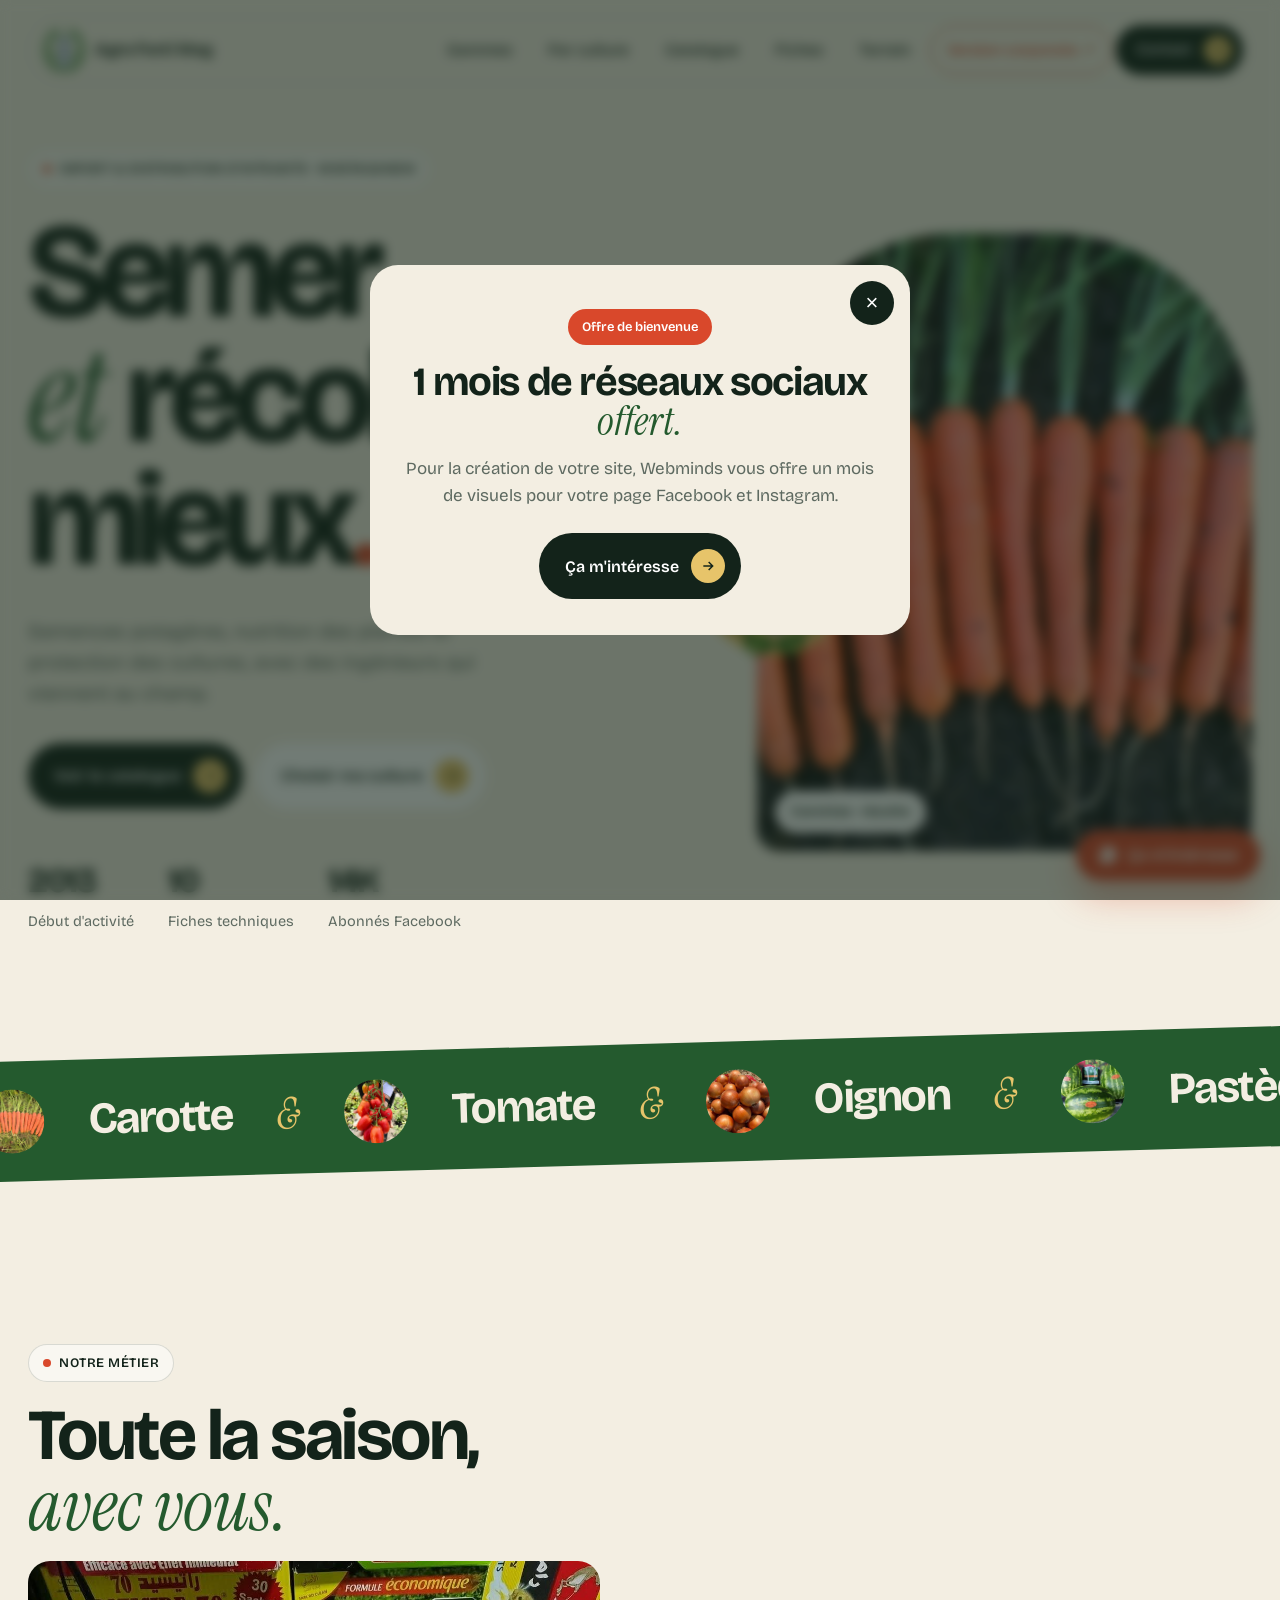
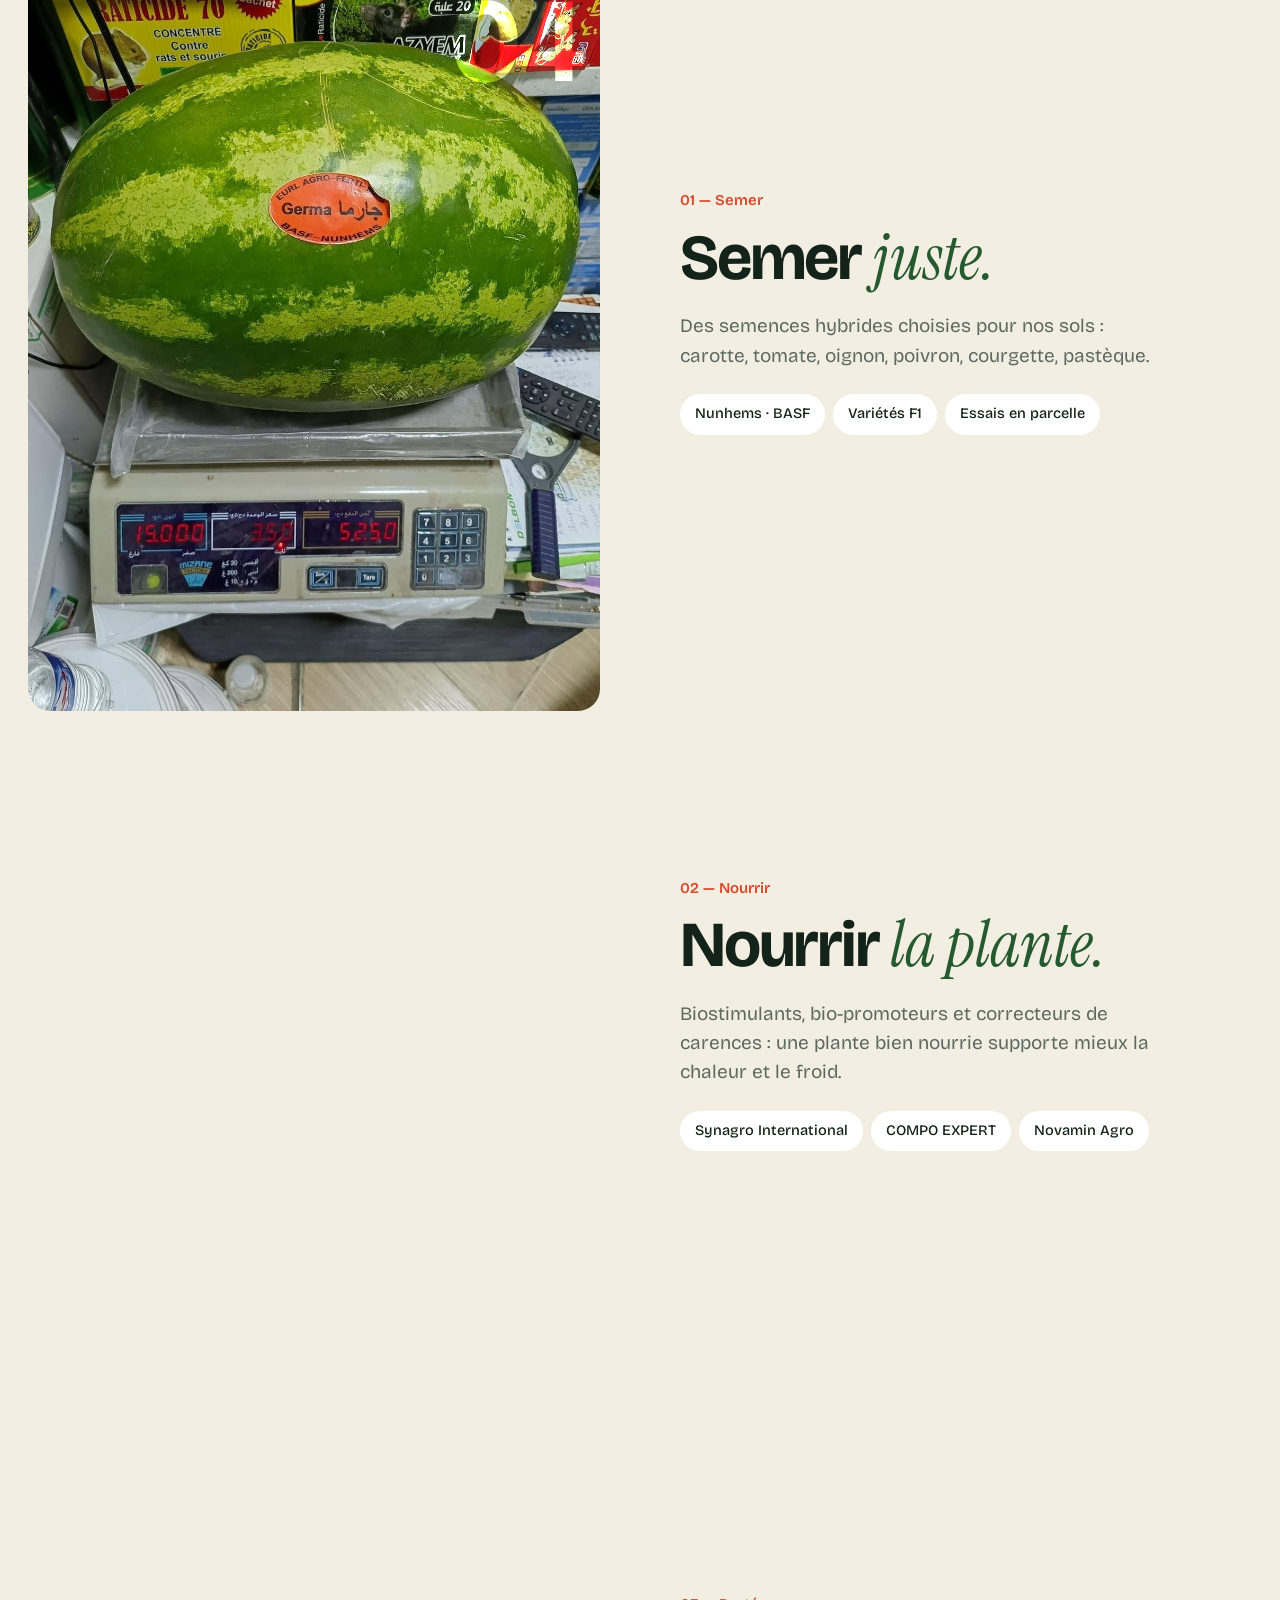
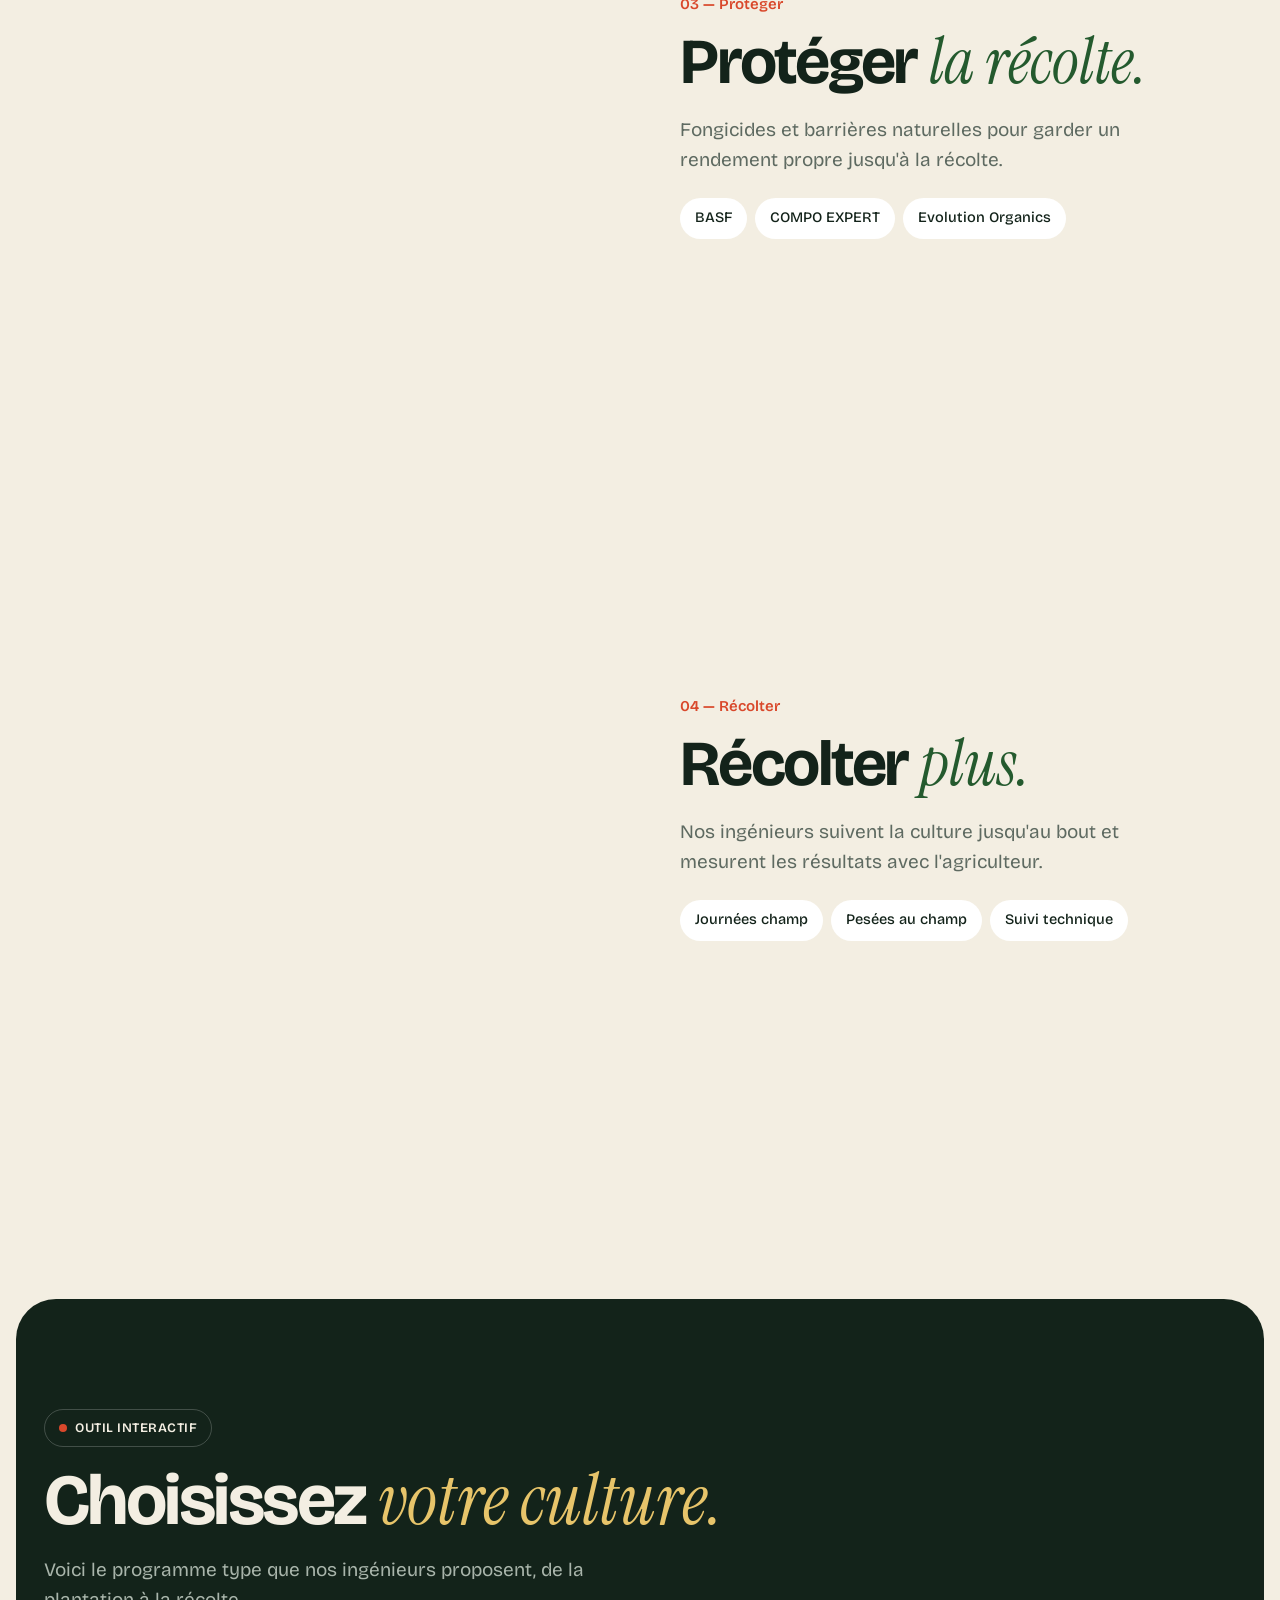
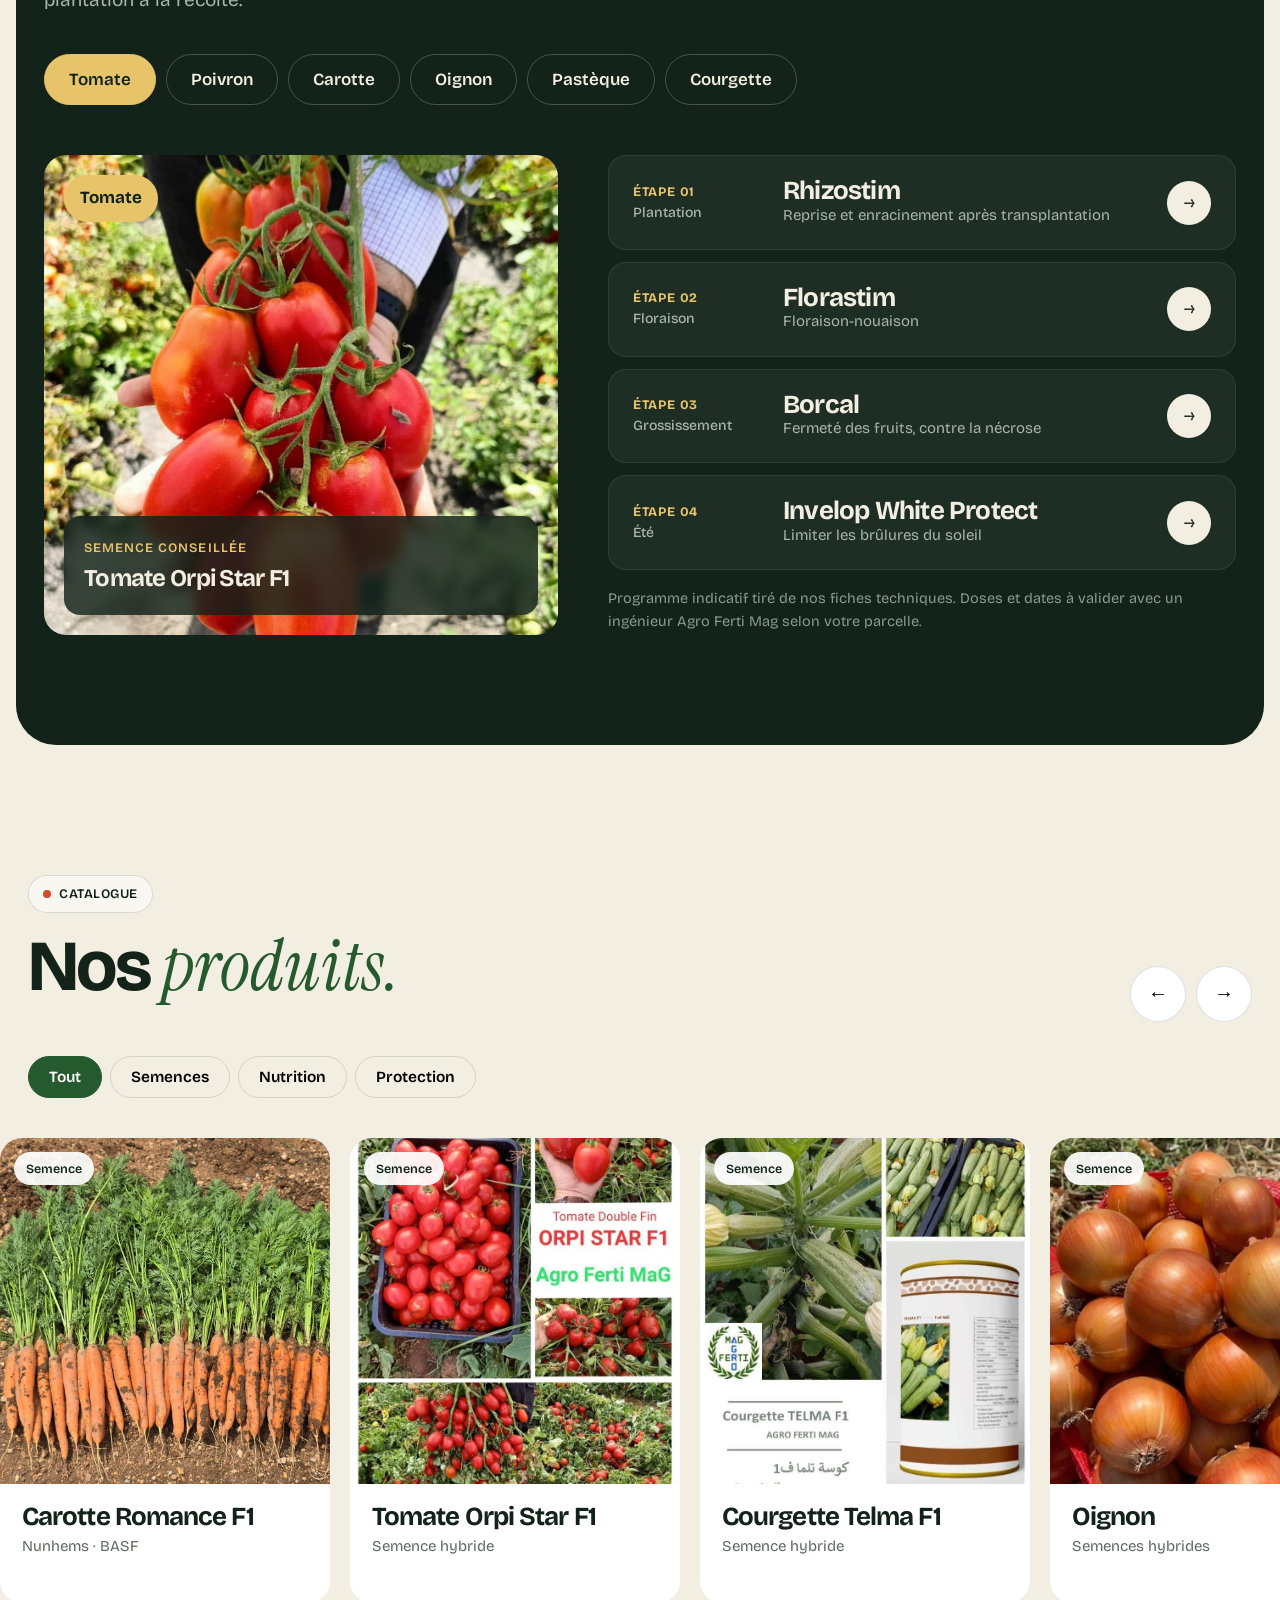
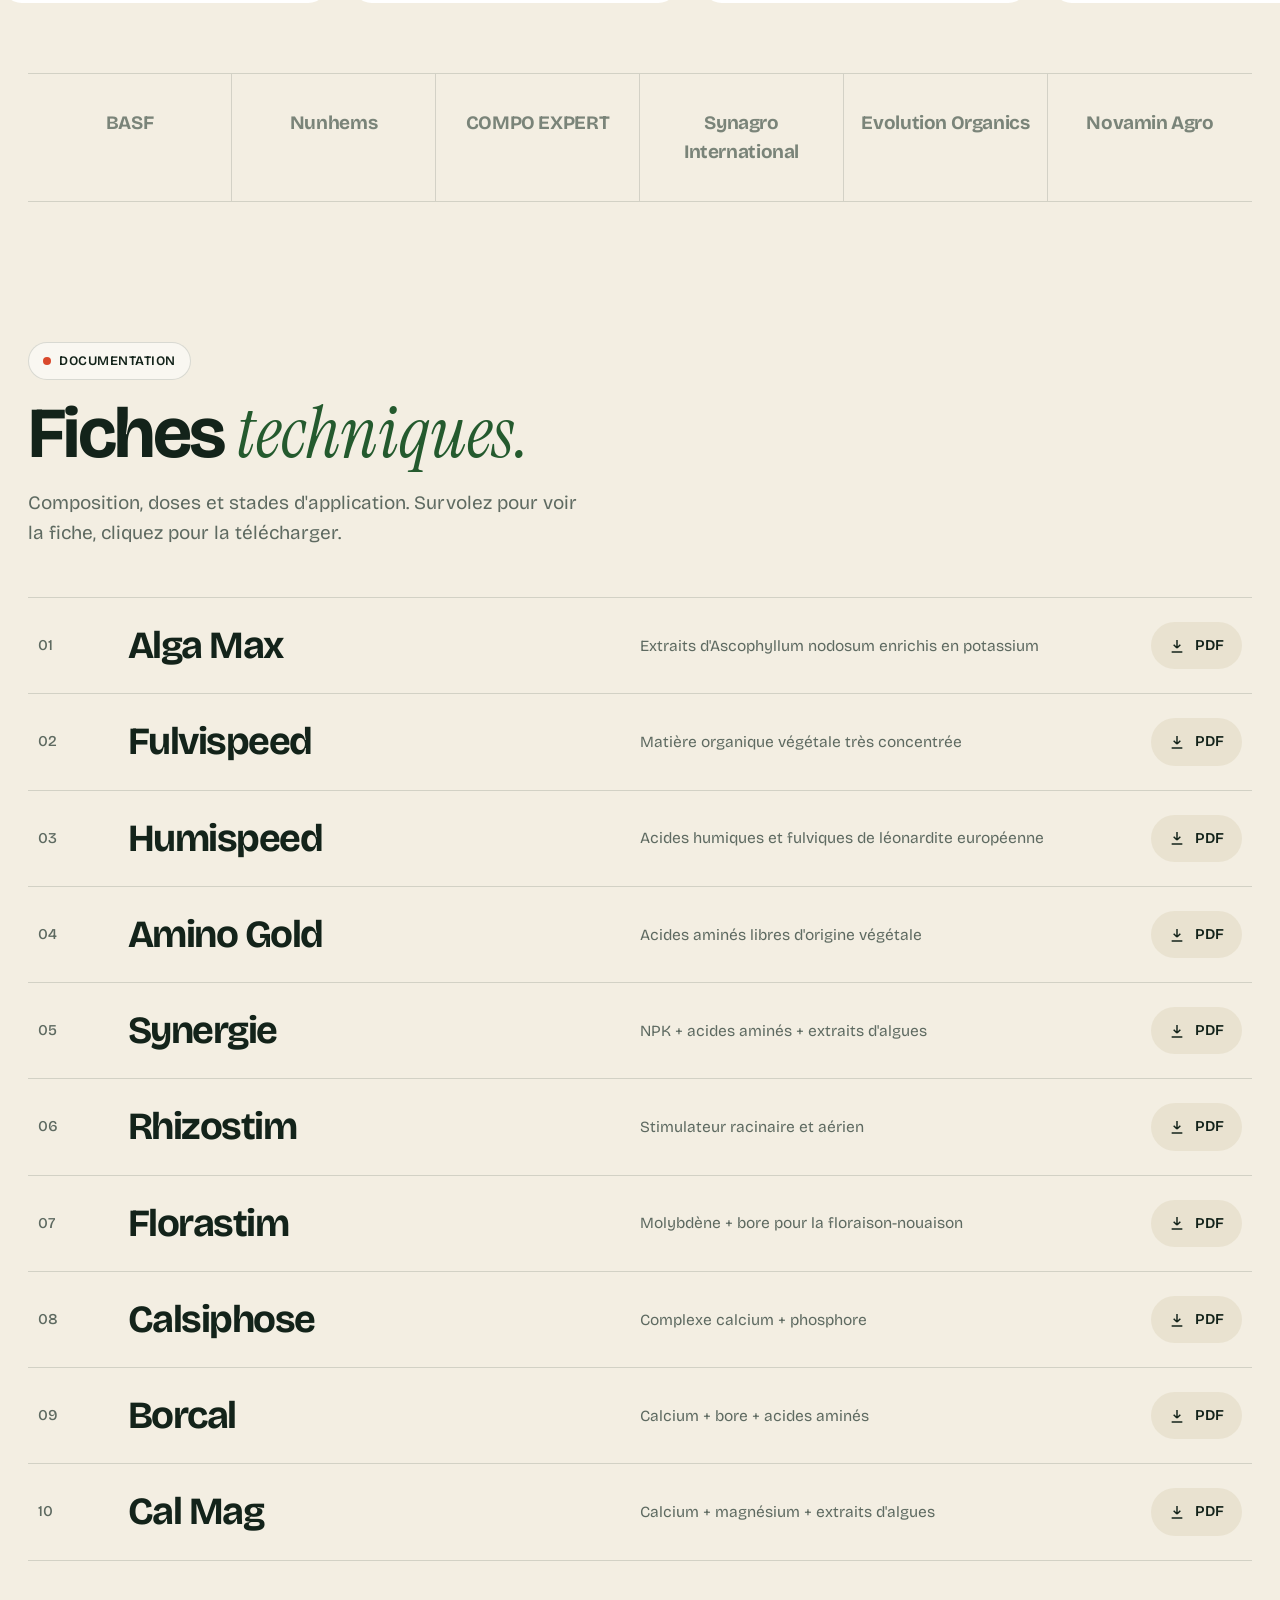
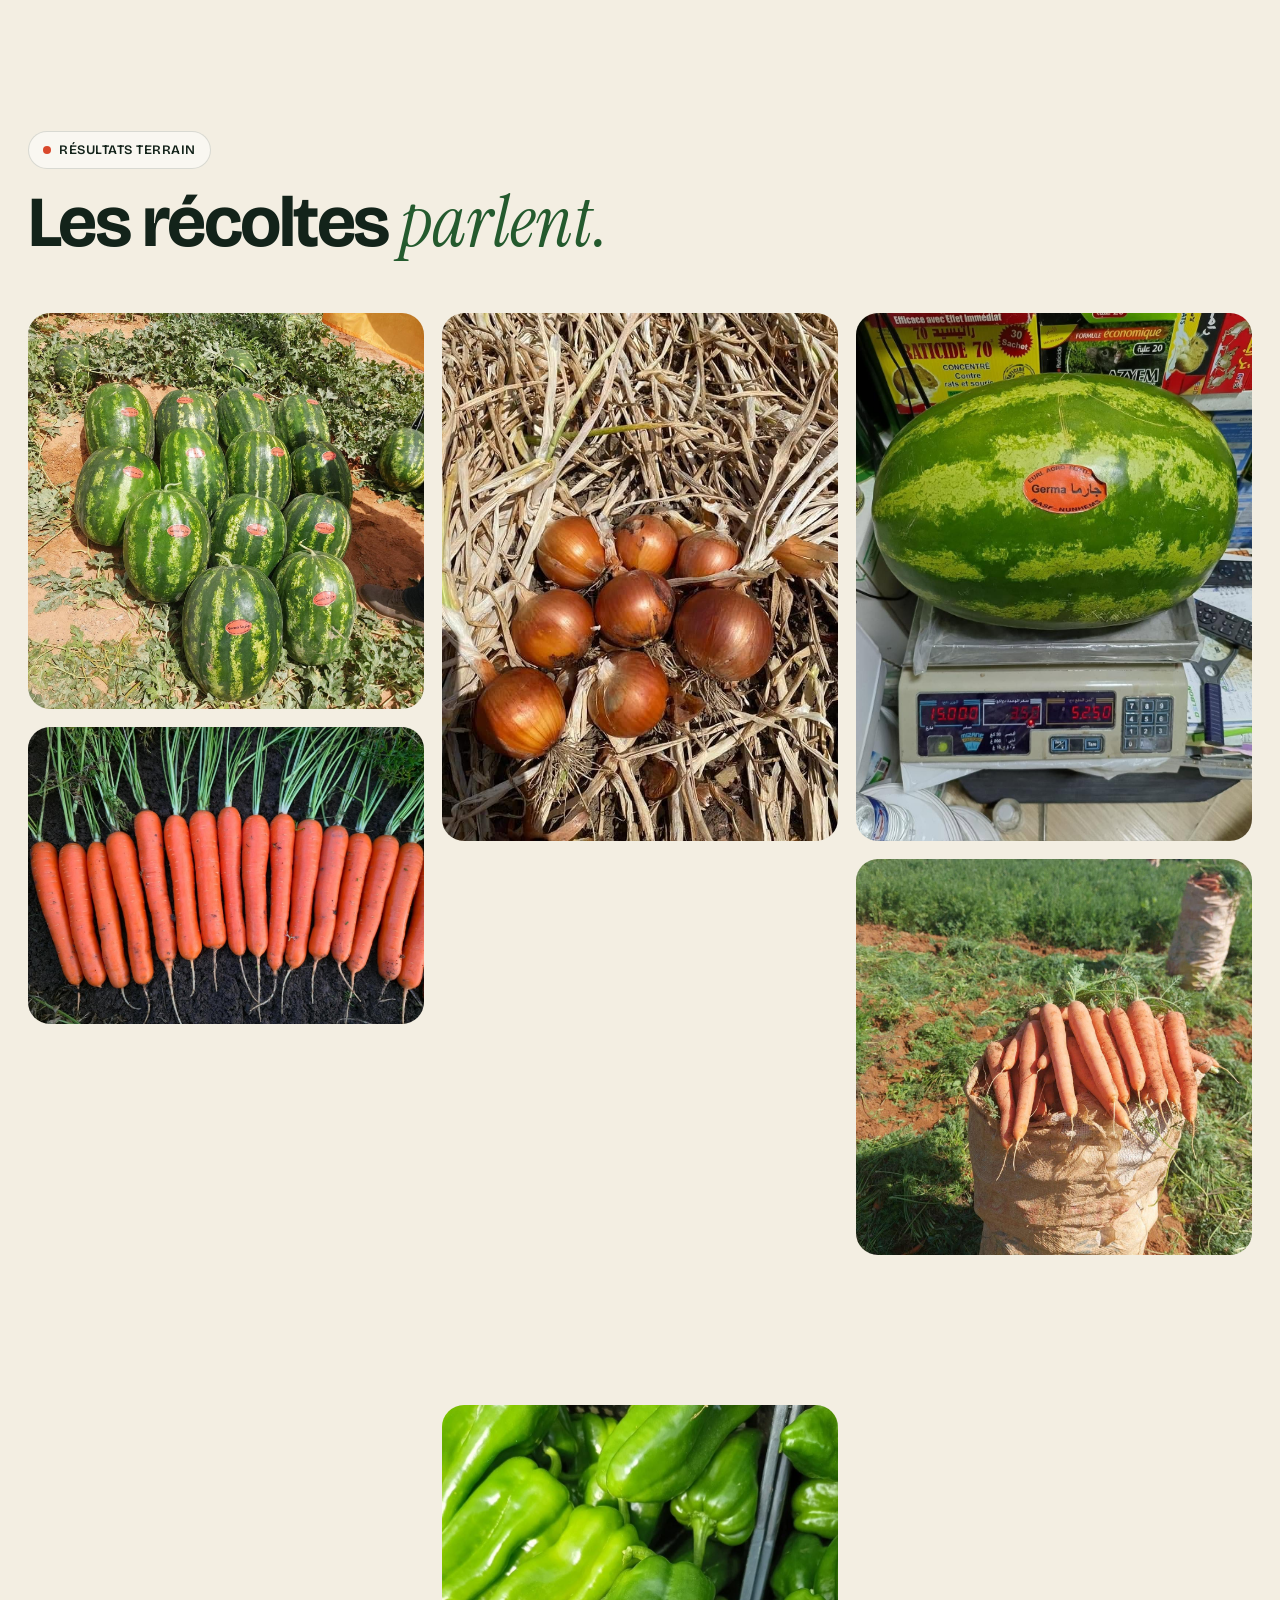
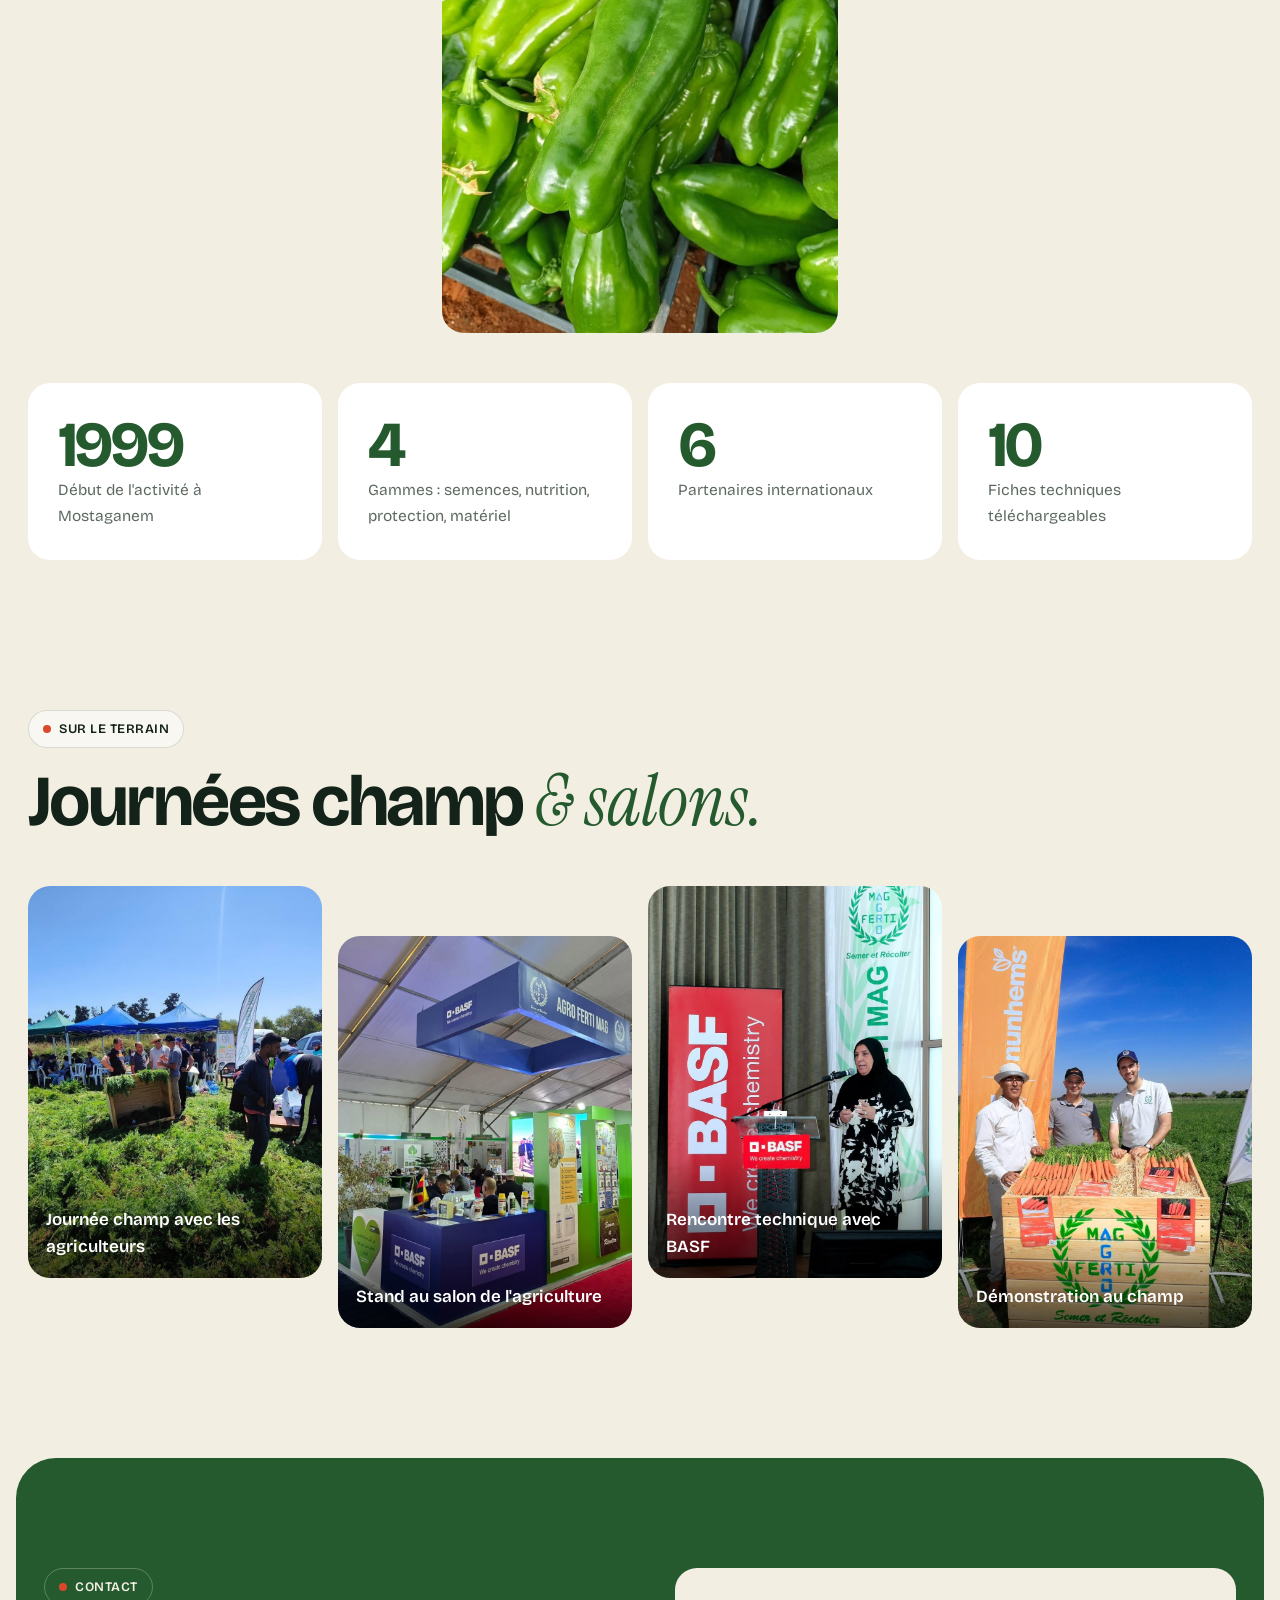
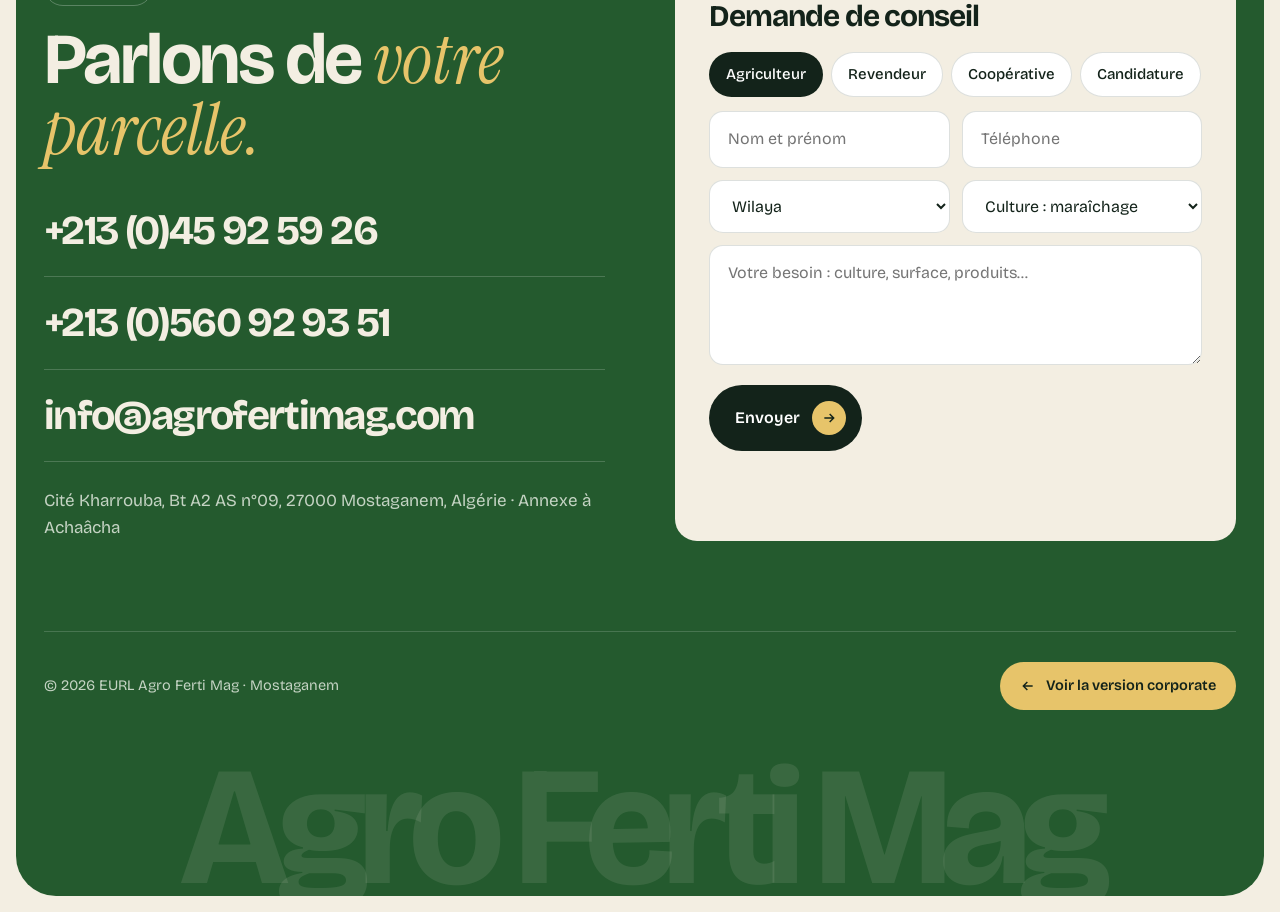
==== commit 49cbc032: "Bouton de passage entre les versions dans le menu Co-Authored-By: Claude Opus 5.5 <noreply@anthropic" ====
--- a/v2/index.html
+++ b/v2/index.html
@@ -1 +1 @@
-<!doctype html><html lang="fr"><head><meta charset="utf-8"><meta name="viewport" content="width=device-width,initial-scale=1"><title>Agro Ferti Mag</title><meta name="robots" content="noindex,nofollow,noarchive,noimageindex"><link rel="icon" href="../assets/img/logo.png"><link rel="preconnect" href="https://fonts.googleapis.com"><link rel="preconnect" href="https://fonts.gstatic.com" crossorigin><link href="https://fonts.googleapis.com/css2?family=Bricolage+Grotesque:opsz,wght@12..96,400;12..96,500;12..96,600;12..96,700&family=Instrument+Serif:ital@1&display=swap" rel="stylesheet"><link rel="stylesheet" href="../assets/css/v2.css"></head><body><header class="hd"><div class="wrap"><a class="logo" href="#top"><img src="../assets/img/logo.png" alt="">Agro Ferti Mag</a><nav class="nav"><a href="#gammes">Gammes</a><a href="#cultures">Par culture</a><a href="#catalogue">Catalogue</a><a href="#fiches">Fiches</a><a href="#terrain">Terrain</a><a class="btn" href="#contact">Contact<span class="o"><svg viewBox="0 0 24 24" fill="none" stroke="currentColor" stroke-width="2.2"><path d="M5 12h14m-6-6 6 6-6 6"/></svg></span></a></nav><button class="burger" aria-label="Menu"><i></i><i></i></button></div></header><section class="hero" id="top"><div class="wrap"><div><span class="tag"><i></i>Import &amp; distribution d'intrants · Mostaganem</span><h1><span class="l"><span>Semer</span></span><span class="l"><span class="serif">et</span> <span>récolter</span></span><span class="l"><span>mieux<b class="pt">.</b></span></span></h1><p>Semences potagères, nutrition des plantes et protection des cultures, avec des ingénieurs qui viennent au champ.</p><div class="ctas"><a class="btn" href="#catalogue">Voir le catalogue<span class="o"><svg viewBox="0 0 24 24" fill="none" stroke="currentColor" stroke-width="2.2"><path d="M5 12h14m-6-6 6 6-6 6"/></svg></span></a><a class="btn clair" href="#cultures">Choisir ma culture<span class="o"><svg viewBox="0 0 24 24" fill="none" stroke="currentColor" stroke-width="2.2"><path d="M5 12h14m-6-6 6 6-6 6"/></svg></span></a></div><div class="hero-meta"><div><b>2013</b><span>Début d'activité</span></div><div><b>10</b><span>Fiches techniques</span></div><div><b>14K</b><span>Abonnés Facebook</span></div></div></div><div class="stack"><figure class="on"><img src="../assets/img/pasteques-champ.jpg" alt=""><figcaption>Pastèques · fin de cycle</figcaption></figure><figure><img src="../assets/img/carottes-alignees.jpg" alt=""><figcaption>Carottes · récolte</figcaption></figure><figure><img src="../assets/img/tomates-grappe.jpg" alt=""><figcaption>Tomates en grappe</figcaption></figure><figure><img src="../assets/img/oignons.jpg" alt=""><figcaption>Oignons calibrés</figcaption></figure><figure><img src="../assets/img/poivrons.jpg" alt=""><figcaption>Poivrons</figcaption></figure><div class="rond"><svg viewBox="0 0 200 200"><defs><path id="c" d="M100,100 m-78,0 a78,78 0 1,1 156,0 a78,78 0 1,1 -156,0"/></defs><text font-size="15.5" font-weight="600" letter-spacing="2.4" fill="#13231A"><textPath href="#c">AGRO FERTI MAG · SEMER ET RÉCOLTER · MOSTAGANEM ·</textPath></text></svg><img src="../assets/img/logo.png" alt=""></div></div></div></section><div class="mq-w"><div class="marquee"><div class="t"><span><img src="../assets/img/carottes-botte.jpg" alt="">Carotte <em class="serif">&amp;</em></span><span><img src="../assets/img/tomates-grappe.jpg" alt="">Tomate <em class="serif">&amp;</em></span><span><img src="../assets/img/oignons.jpg" alt="">Oignon <em class="serif">&amp;</em></span><span><img src="../assets/img/pasteques.jpg" alt="">Pastèque <em class="serif">&amp;</em></span><span><img src="../assets/img/poivrons.jpg" alt="">Poivron <em class="serif">&amp;</em></span><span><img src="../assets/img/courgettes.jpg" alt="">Courgette <em class="serif">&amp;</em></span><span><img src="../assets/img/piment-jaune.jpg" alt="">Piment <em class="serif">&amp;</em></span><span><img src="../assets/img/carottes-botte.jpg" alt="">Carotte <em class="serif">&amp;</em></span><span><img src="../assets/img/tomates-grappe.jpg" alt="">Tomate <em class="serif">&amp;</em></span><span><img src="../assets/img/oignons.jpg" alt="">Oignon <em class="serif">&amp;</em></span><span><img src="../assets/img/pasteques.jpg" alt="">Pastèque <em class="serif">&amp;</em></span><span><img src="../assets/img/poivrons.jpg" alt="">Poivron <em class="serif">&amp;</em></span><span><img src="../assets/img/courgettes.jpg" alt="">Courgette <em class="serif">&amp;</em></span><span><img src="../assets/img/piment-jaune.jpg" alt="">Piment <em class="serif">&amp;</em></span></div></div></div><section id="gammes"><div class="wrap"><span class="tag rv"><i></i>Notre métier</span><h2 class="h2 rv d1">Toute la saison,<br><span class="serif">avec vous.</span></h2><div class="story"><div class="vis"><img class="on" src="../assets/img/carottes-romance.jpg" alt=""><img src="../assets/img/rhyzospeed-gold.jpg" alt=""><img src="../assets/img/invelop.jpg" alt=""><img src="../assets/img/pasteque-pesee.jpg" alt=""><span class="n">01</span></div><div><div class="step on" data-i="0"><img class="ph-m" style="display:none" src="../assets/img/carottes-romance.jpg" alt=""><span class="k">01 — Semer</span><h3>Semer <span class="serif">juste.</span></h3><p>Des semences hybrides choisies pour nos sols : carotte, tomate, oignon, poivron, courgette, pastèque.</p><div class="chips"><span>Nunhems · BASF</span><span>Variétés F1</span><span>Essais en parcelle</span></div></div><div class="step" data-i="1"><img class="ph-m" style="display:none" src="../assets/img/rhyzospeed-gold.jpg" alt=""><span class="k">02 — Nourrir</span><h3>Nourrir <span class="serif">la plante.</span></h3><p>Biostimulants, bio-promoteurs et correcteurs de carences : une plante bien nourrie supporte mieux la chaleur et le froid.</p><div class="chips"><span>Synagro International</span><span>COMPO EXPERT</span><span>Novamin Agro</span></div></div><div class="step" data-i="2"><img class="ph-m" style="display:none" src="../assets/img/invelop.jpg" alt=""><span class="k">03 — Protéger</span><h3>Protéger <span class="serif">la récolte.</span></h3><p>Fongicides et barrières naturelles pour garder un rendement propre jusqu'à la récolte.</p><div class="chips"><span>BASF</span><span>COMPO EXPERT</span><span>Evolution Organics</span></div></div><div class="step" data-i="3"><img class="ph-m" style="display:none" src="../assets/img/pasteque-pesee.jpg" alt=""><span class="k">04 — Récolter</span><h3>Récolter <span class="serif">plus.</span></h3><p>Nos ingénieurs suivent la culture jusqu'au bout et mesurent les résultats avec l'agriculteur.</p><div class="chips"><span>Journées champ</span><span>Pesées au champ</span><span>Suivi technique</span></div></div></div></div></div></section><section class="sel" id="cultures"><div class="wrap"><span class="tag rv"><i></i>Outil interactif</span><h2 class="h2 rv d1">Choisissez <span class="serif">votre culture.</span></h2><p class="lead rv d2">Voici le programme type que nos ingénieurs proposent, de la plantation à la récolte.</p><div class="cultures rv"><button data-k="tomate">Tomate</button><button data-k="poivron">Poivron</button><button data-k="carotte">Carotte</button><button data-k="oignon">Oignon</button><button data-k="pasteque">Pastèque</button><button data-k="courgette">Courgette</button></div><div class="res"><div class="ph"><img src="" alt=""><span class="lab"></span><div class="sem"><small>Semence conseillée</small><b></b></div></div><div><div class="prog"></div><p class="note">Programme indicatif tiré de nos fiches techniques. Doses et dates à valider avec un ingénieur Agro Ferti Mag selon votre parcelle.</p></div></div></div></section><section id="catalogue" style="padding-bottom:60px"><div class="wrap"><div class="rail-h"><div><span class="tag rv"><i></i>Catalogue</span><h2 class="h2 rv d1">Nos <span class="serif">produits.</span></h2></div><div class="rail-ctrl"><button data-d="-1" aria-label="Précédent">←</button><button data-d="1" aria-label="Suivant">→</button></div></div><div class="onglets"><button class="on" data-f="tout">Tout</button><button data-f="semences">Semences</button><button data-f="nutrition">Nutrition</button><button data-f="protection">Protection</button></div></div><div class="rail"><a class="card" data-c="semences" href="#contact"><div class="im"><img src="../assets/img/carottes-romance.jpg" alt=""><span class="pill">Semence</span></div><div class="b"><h4>Carotte Romance F1</h4><p>Nunhems · BASF</p></div></a><a class="card" data-c="semences" href="#contact"><div class="im"><img src="../assets/img/tomate-orpi-star.jpg" alt=""><span class="pill">Semence</span></div><div class="b"><h4>Tomate Orpi Star F1</h4><p>Semence hybride</p></div></a><a class="card" data-c="semences" href="#contact"><div class="im"><img src="../assets/img/courgette-telma.jpg" alt=""><span class="pill">Semence</span></div><div class="b"><h4>Courgette Telma F1</h4><p>Semence hybride</p></div></a><a class="card" data-c="semences" href="#contact"><div class="im"><img src="../assets/img/oignons.jpg" alt=""><span class="pill">Semence</span></div><div class="b"><h4>Oignon</h4><p>Semences hybrides</p></div></a><a class="card" data-c="semences" href="#contact"><div class="im"><img src="../assets/img/poivrons.jpg" alt=""><span class="pill">Semence</span></div><div class="b"><h4>Poivron</h4><p>Semences hybrides</p></div></a><a class="card" data-c="semences" href="#contact"><div class="im"><img src="../assets/img/piment-jaune.jpg" alt=""><span class="pill">Semence</span></div><div class="b"><h4>Piment</h4><p>Semences hybrides</p></div></a><a class="card" data-c="semences" href="#contact"><div class="im"><img src="../assets/img/pasteques.jpg" alt=""><span class="pill">Semence</span></div><div class="b"><h4>Pastèque</h4><p>Semences hybrides</p></div></a><div class="card" data-c="nutrition" data-open="m-algamax"><div class="im top"><img src="../assets/img/fiche-algamax.jpg" alt=""><span class="pill">Biostimulant</span></div><div class="b"><h4>Alga Max</h4><p>Extraits d&#x27;Ascophyllum nodosum enrichis en potassium</p></div></div><div class="card" data-c="nutrition" data-open="m-fulvispeed"><div class="im top"><img src="../assets/img/fiche-fulvispeed.jpg" alt=""><span class="pill">Biostimulant</span></div><div class="b"><h4>Fulvispeed</h4><p>Matière organique végétale très concentrée</p></div></div><div class="card" data-c="nutrition" data-open="m-humispeed"><div class="im top"><img src="../assets/img/fiche-humispeed.jpg" alt=""><span class="pill">Biostimulant</span></div><div class="b"><h4>Humispeed</h4><p>Acides humiques et fulviques de léonardite européenne</p></div></div><div class="card" data-c="nutrition" data-open="m-aminogold"><div class="im top"><img src="../assets/img/fiche-aminogold.jpg" alt=""><span class="pill">Bio-promoteur</span></div><div class="b"><h4>Amino Gold</h4><p>Acides aminés libres d&#x27;origine végétale</p></div></div><div class="card" data-c="nutrition" data-open="m-synergie"><div class="im top"><img src="../assets/img/fiche-synergie.jpg" alt=""><span class="pill">Bio-promoteur</span></div><div class="b"><h4>Synergie</h4><p>NPK + acides aminés + extraits d&#x27;algues</p></div></div><div class="card" data-c="nutrition" data-open="m-rhizostim"><div class="im top"><img src="../assets/img/fiche-rhizostim.jpg" alt=""><span class="pill">Bio-promoteur</span></div><div class="b"><h4>Rhizostim</h4><p>Stimulateur racinaire et aérien</p></div></div><div class="card" data-c="nutrition" data-open="m-florastim"><div class="im top"><img src="../assets/img/fiche-florastim.jpg" alt=""><span class="pill">Bio-promoteur</span></div><div class="b"><h4>Florastim</h4><p>Molybdène + bore pour la floraison-nouaison</p></div></div><div class="card" data-c="nutrition" data-open="m-calsiphos"><div class="im top"><img src="../assets/img/fiche-calsiphos.jpg" alt=""><span class="pill">Bio-correcteur</span></div><div class="b"><h4>Calsiphose</h4><p>Complexe calcium + phosphore</p></div></div><div class="card" data-c="nutrition" data-open="m-borcal"><div class="im top"><img src="../assets/img/fiche-borcal.jpg" alt=""><span class="pill">Bio-correcteur</span></div><div class="b"><h4>Borcal</h4><p>Calcium + bore + acides aminés</p></div></div><div class="card" data-c="nutrition" data-open="m-calmag"><div class="im top"><img src="../assets/img/fiche-calmag.jpg" alt=""><span class="pill">Bio-correcteur</span></div><div class="b"><h4>Cal Mag</h4><p>Calcium + magnésium + extraits d&#x27;algues</p></div></div><div class="card" data-c="nutrition" data-open="m-rhyzospeed"><div class="im"><img src="../assets/img/rhyzospeed-gold.jpg" alt=""><span class="pill">Nutrition</span></div><div class="b"><h4>Rhyzospeed Gold</h4><p>Novamin Agro</p></div></div><div class="card" data-c="nutrition" data-open="m-basfoliar"><div class="im"><img src="../assets/img/basfoliar-size.jpg" alt=""><span class="pill">Nutrition</span></div><div class="b"><h4>Basfoliar Size SL</h4><p>COMPO EXPERT</p></div></div><div class="card" data-c="protection" data-open="m-evocrop"><div class="im"><img src="../assets/img/evo-crop.jpg" alt=""><span class="pill">Protection</span></div><div class="b"><h4>Evo Crop 204</h4><p>Evolution Organics (Australie)</p></div></div><div class="card" data-c="protection" data-open="m-sercadis"><div class="im"><img src="../assets/img/sercadis-plus.jpg" alt=""><span class="pill">Protection</span></div><div class="b"><h4>Sercadis Plus</h4><p>BASF</p></div></div><div class="card" data-c="protection" data-open="m-invelop"><div class="im"><img src="../assets/img/invelop.jpg" alt=""><span class="pill">Protection</span></div><div class="b"><h4>Invelop White Protect</h4><p>COMPO EXPERT</p></div></div></div><div class="wrap"><div class="parts rv"><div>BASF</div><div>Nunhems</div><div>COMPO EXPERT</div><div>Synagro International</div><div>Evolution Organics</div><div>Novamin Agro</div></div></div></section><section id="fiches" style="padding-top:80px"><div class="wrap"><span class="tag rv"><i></i>Documentation</span><h2 class="h2 rv d1">Fiches <span class="serif">techniques.</span></h2><p class="lead rv d2">Composition, doses et stades d'application. Survolez pour voir la fiche, cliquez pour la télécharger.</p><div class="fl"><a href="../assets/docs/fiche-algamax.pdf" target="_blank" rel="noopener" data-img="../assets/img/fiche-algamax.jpg"><span class="i">01</span><h4>Alga Max</h4><span class="t">Extraits d&#x27;Ascophyllum nodosum enrichis en potassium</span><span class="d"><svg viewBox="0 0 24 24" fill="none" stroke="currentColor" stroke-width="2.2"><path d="M12 3v12m0 0-5-5m5 5 5-5M4 21h16"/></svg> PDF</span></a><a href="../assets/docs/fiche-fulvispeed.pdf" target="_blank" rel="noopener" data-img="../assets/img/fiche-fulvispeed.jpg"><span class="i">02</span><h4>Fulvispeed</h4><span class="t">Matière organique végétale très concentrée</span><span class="d"><svg viewBox="0 0 24 24" fill="none" stroke="currentColor" stroke-width="2.2"><path d="M12 3v12m0 0-5-5m5 5 5-5M4 21h16"/></svg> PDF</span></a><a href="../assets/docs/fiche-humispeed.pdf" target="_blank" rel="noopener" data-img="../assets/img/fiche-humispeed.jpg"><span class="i">03</span><h4>Humispeed</h4><span class="t">Acides humiques et fulviques de léonardite européenne</span><span class="d"><svg viewBox="0 0 24 24" fill="none" stroke="currentColor" stroke-width="2.2"><path d="M12 3v12m0 0-5-5m5 5 5-5M4 21h16"/></svg> PDF</span></a><a href="../assets/docs/fiche-aminogold.pdf" target="_blank" rel="noopener" data-img="../assets/img/fiche-aminogold.jpg"><span class="i">04</span><h4>Amino Gold</h4><span class="t">Acides aminés libres d&#x27;origine végétale</span><span class="d"><svg viewBox="0 0 24 24" fill="none" stroke="currentColor" stroke-width="2.2"><path d="M12 3v12m0 0-5-5m5 5 5-5M4 21h16"/></svg> PDF</span></a><a href="../assets/docs/fiche-synergie.pdf" target="_blank" rel="noopener" data-img="../assets/img/fiche-synergie.jpg"><span class="i">05</span><h4>Synergie</h4><span class="t">NPK + acides aminés + extraits d&#x27;algues</span><span class="d"><svg viewBox="0 0 24 24" fill="none" stroke="currentColor" stroke-width="2.2"><path d="M12 3v12m0 0-5-5m5 5 5-5M4 21h16"/></svg> PDF</span></a><a href="../assets/docs/fiche-rhizostim.pdf" target="_blank" rel="noopener" data-img="../assets/img/fiche-rhizostim.jpg"><span class="i">06</span><h4>Rhizostim</h4><span class="t">Stimulateur racinaire et aérien</span><span class="d"><svg viewBox="0 0 24 24" fill="none" stroke="currentColor" stroke-width="2.2"><path d="M12 3v12m0 0-5-5m5 5 5-5M4 21h16"/></svg> PDF</span></a><a href="../assets/docs/fiche-florastim.pdf" target="_blank" rel="noopener" data-img="../assets/img/fiche-florastim.jpg"><span class="i">07</span><h4>Florastim</h4><span class="t">Molybdène + bore pour la floraison-nouaison</span><span class="d"><svg viewBox="0 0 24 24" fill="none" stroke="currentColor" stroke-width="2.2"><path d="M12 3v12m0 0-5-5m5 5 5-5M4 21h16"/></svg> PDF</span></a><a href="../assets/docs/fiche-calsiphos.pdf" target="_blank" rel="noopener" data-img="../assets/img/fiche-calsiphos.jpg"><span class="i">08</span><h4>Calsiphose</h4><span class="t">Complexe calcium + phosphore</span><span class="d"><svg viewBox="0 0 24 24" fill="none" stroke="currentColor" stroke-width="2.2"><path d="M12 3v12m0 0-5-5m5 5 5-5M4 21h16"/></svg> PDF</span></a><a href="../assets/docs/fiche-borcal.pdf" target="_blank" rel="noopener" data-img="../assets/img/fiche-borcal.jpg"><span class="i">09</span><h4>Borcal</h4><span class="t">Calcium + bore + acides aminés</span><span class="d"><svg viewBox="0 0 24 24" fill="none" stroke="currentColor" stroke-width="2.2"><path d="M12 3v12m0 0-5-5m5 5 5-5M4 21h16"/></svg> PDF</span></a><a href="../assets/docs/fiche-calmag.pdf" target="_blank" rel="noopener" data-img="../assets/img/fiche-calmag.jpg"><span class="i">10</span><h4>Cal Mag</h4><span class="t">Calcium + magnésium + extraits d&#x27;algues</span><span class="d"><svg viewBox="0 0 24 24" fill="none" stroke="currentColor" stroke-width="2.2"><path d="M12 3v12m0 0-5-5m5 5 5-5M4 21h16"/></svg> PDF</span></a></div></div><div class="apercu"><img src="" alt=""></div></section><section id="terrain" style="padding-top:40px"><div class="wrap"><span class="tag rv"><i></i>Résultats terrain</span><h2 class="h2 rv d1">Les récoltes <span class="serif">parlent.</span></h2><div class="mas"><figure class="rv" data-lb="../assets/img/pasteques-champ.jpg" data-cap="Pastèques en fin de cycle"><img src="../assets/img/pasteques-champ.jpg" alt="Pastèques en fin de cycle"><figcaption>Pastèques en fin de cycle</figcaption></figure><figure class="rv" data-lb="../assets/img/carottes-alignees.jpg" data-cap="Carottes à la récolte"><img src="../assets/img/carottes-alignees.jpg" alt="Carottes à la récolte"><figcaption>Carottes à la récolte</figcaption></figure><figure class="rv" data-lb="../assets/img/tomates-grappe.jpg" data-cap="Tomates en grappe"><img src="../assets/img/tomates-grappe.jpg" alt="Tomates en grappe"><figcaption>Tomates en grappe</figcaption></figure><figure class="rv" data-lb="../assets/img/oignons-recolte.jpg" data-cap="Oignons au séchage"><img src="../assets/img/oignons-recolte.jpg" alt="Oignons au séchage"><figcaption>Oignons au séchage</figcaption></figure><figure class="rv" data-lb="../assets/img/ingenieur-carottes.jpg" data-cap="Suivi des carottes au champ"><img src="../assets/img/ingenieur-carottes.jpg" alt="Suivi des carottes au champ"><figcaption>Suivi des carottes au champ</figcaption></figure><figure class="rv" data-lb="../assets/img/poivrons.jpg" data-cap="Poivrons récoltés"><img src="../assets/img/poivrons.jpg" alt="Poivrons récoltés"><figcaption>Poivrons récoltés</figcaption></figure><figure class="rv" data-lb="../assets/img/pasteque-pesee.jpg" data-cap="Pastèque à la pesée"><img src="../assets/img/pasteque-pesee.jpg" alt="Pastèque à la pesée"><figcaption>Pastèque à la pesée</figcaption></figure><figure class="rv" data-lb="../assets/img/carottes-sac.jpg" data-cap="Récolte de carottes"><img src="../assets/img/carottes-sac.jpg" alt="Récolte de carottes"><figcaption>Récolte de carottes</figcaption></figure><figure class="rv" data-lb="../assets/img/tomates-pesee.jpg" data-cap="Tomates allongées pesées"><img src="../assets/img/tomates-pesee.jpg" alt="Tomates allongées pesées"><figcaption>Tomates allongées pesées</figcaption></figure></div><div class="kpis"><div class="rv"><b data-to="2013">2013</b><span>Début de l'activité à Mostaganem</span></div><div class="rv d1"><b data-to="4">4</b><span>Gammes : semences, nutrition, protection, matériel</span></div><div class="rv d2"><b data-to="6">6</b><span>Partenaires internationaux</span></div><div class="rv d3"><b data-to="10">10</b><span>Fiches techniques téléchargeables</span></div></div></div></section><section style="padding-top:20px"><div class="wrap"><span class="tag rv"><i></i>Sur le terrain</span><h2 class="h2 rv d1">Journées champ <span class="serif">&amp; salons.</span></h2><div class="evt"><figure class="rv d0" data-lb="../assets/img/journee-champ.jpg" data-cap="Journée champ avec les agriculteurs"><img src="../assets/img/journee-champ.jpg" alt=""><figcaption>Journée champ avec les agriculteurs</figcaption></figure><figure class="rv d1" data-lb="../assets/img/salon-stand.jpg" data-cap="Stand au salon de l&#x27;agriculture"><img src="../assets/img/salon-stand.jpg" alt=""><figcaption>Stand au salon de l&#x27;agriculture</figcaption></figure><figure class="rv d2" data-lb="../assets/img/conference-basf.jpg" data-cap="Rencontre technique avec BASF"><img src="../assets/img/conference-basf.jpg" alt=""><figcaption>Rencontre technique avec BASF</figcaption></figure><figure class="rv d0" data-lb="../assets/img/stand-carottes.jpg" data-cap="Démonstration au champ"><img src="../assets/img/stand-carottes.jpg" alt=""><figcaption>Démonstration au champ</figcaption></figure></div></div></section><div class="ctc" id="contact"><div class="wrap"><div class="g"><div><span class="tag"><i></i>Contact</span><h2 class="h2">Parlons de <span class="serif">votre parcelle.</span></h2><div class="big"><a href="tel:+21345925926">+213 (0)45 92 59 26</a><a href="tel:+213560929351">+213 (0)560 92 93 51</a><a href="mailto:info@agrofertimag.com">info@agrofertimag.com</a></div><p class="adr">Cité Kharrouba, Bt A2 AS n°09, 27000 Mostaganem, Algérie · Annexe à Achaâcha</p></div><form data-ok="Merci ! Un ingénieur Agro Ferti Mag vous rappelle rapidement."><h3>Demande de conseil</h3><div class="types"><label><input type="radio" name="t" checked="checked"><span>Agriculteur</span></label><label><input type="radio" name="t"><span>Revendeur</span></label><label><input type="radio" name="t"><span>Coopérative</span></label><label><input type="radio" name="t"><span>Candidature</span></label></div><div class="row"><div class="f"><input placeholder="Nom et prénom" required></div><div class="f"><input type="tel" placeholder="Téléphone" required></div></div><div class="row"><div class="f"><select required><option value="">Wilaya</option><option>01 · Adrar</option><option>02 · Chlef</option><option>03 · Laghouat</option><option>04 · Oum El Bouaghi</option><option>05 · Batna</option><option>06 · Béjaïa</option><option>07 · Biskra</option><option>08 · Béchar</option><option>09 · Blida</option><option>10 · Bouira</option><option>11 · Tamanrasset</option><option>12 · Tébessa</option><option>13 · Tlemcen</option><option>14 · Tiaret</option><option>15 · Tizi Ouzou</option><option>16 · Alger</option><option>17 · Djelfa</option><option>18 · Jijel</option><option>19 · Sétif</option><option>20 · Saïda</option><option>21 · Skikda</option><option>22 · Sidi Bel Abbès</option><option>23 · Annaba</option><option>24 · Guelma</option><option>25 · Constantine</option><option>26 · Médéa</option><option>27 · Mostaganem</option><option>28 · M'Sila</option><option>29 · Mascara</option><option>30 · Ouargla</option><option>31 · Oran</option><option>32 · El Bayadh</option><option>33 · Illizi</option><option>34 · Bordj Bou Arréridj</option><option>35 · Boumerdès</option><option>36 · El Tarf</option><option>37 · Tindouf</option><option>38 · Tissemsilt</option><option>39 · El Oued</option><option>40 · Khenchela</option><option>41 · Souk Ahras</option><option>42 · Tipaza</option><option>43 · Mila</option><option>44 · Aïn Defla</option><option>45 · Naâma</option><option>46 · Aïn Témouchent</option><option>47 · Ghardaïa</option><option>48 · Relizane</option><option>49 · Timimoun</option><option>50 · Bordj Badji Mokhtar</option><option>51 · Ouled Djellal</option><option>52 · Béni Abbès</option><option>53 · In Salah</option><option>54 · In Guezzam</option><option>55 · Touggourt</option><option>56 · Djanet</option><option>57 · El M'Ghair</option><option>58 · El Meniaa</option></select></div><div class="f"><select><option>Culture : maraîchage</option><option>Arboriculture</option><option>Agrumes</option><option>Céréales</option><option>Vigne / olivier</option></select></div></div><div class="f"><textarea placeholder="Votre besoin : culture, surface, produits…"></textarea></div><button class="btn" type="submit">Envoyer<span class="o"><svg viewBox="0 0 24 24" fill="none" stroke="currentColor" stroke-width="2.2"><path d="M5 12h14m-6-6 6 6-6 6"/></svg></span></button></form></div><div class="foot"><span>© 2026 EURL Agro Ferti Mag · Mostaganem</span><a class="switch-v" href="../index.html"><svg style="transform:rotate(180deg)" viewBox="0 0 24 24" fill="none" stroke="currentColor" stroke-width="2.2"><path d="M5 12h14m-6-6 6 6-6 6"/></svg> Voir la version corporate</a></div><div class="mega">Agro Ferti Mag</div></div></div><button class="fab" data-open="interet"><svg viewBox="0 0 24 24" fill="currentColor"><path d="M12 2a10 10 0 0 0-8.6 15.1L2 22l5-1.3A10 10 0 1 0 12 2zm5.2 14.1c-.2.6-1.3 1.2-1.8 1.2-.5.1-1 .2-3.3-.7-2.8-1.1-4.6-4-4.7-4.2-.1-.2-1.1-1.5-1.1-2.9s.7-2.1 1-2.4c.3-.3.6-.3.8-.3h.6c.2 0 .4 0 .6.5l.9 2.1c.1.2.1.4 0 .6l-.4.6-.4.5c-.1.1-.3.3-.1.6.2.3.8 1.3 1.7 2.1 1.2 1 2.1 1.3 2.4 1.5.3.1.5.1.6-.1l.9-1c.2-.3.4-.2.6-.1l2 1c.3.1.5.2.5.3.1.2.1.8-.2 1.4z"/></svg><span>Ça m'intéresse</span></button><div class="modal offre" id="offre"><div class="box"><button class="x" data-close>×</button><span class="badge">Offre de bienvenue</span><h3>1 mois de réseaux sociaux <span class="serif">offert.</span></h3><p>Pour la création de votre site, Webminds vous offre un mois de visuels pour votre page Facebook et Instagram.</p><button class="btn" data-open="interet">Ça m'intéresse<span class="o"><svg viewBox="0 0 24 24" fill="none" stroke="currentColor" stroke-width="2.2"><path d="M5 12h14m-6-6 6 6-6 6"/></svg></span></button></div></div><div class="modal offre" id="interet"><div class="box"><button class="x" data-close>×</button><span class="badge">Webminds</span><h3>Quelle version <span class="serif">vous plaît ?</span></h3><div class="choix"><button class="choix-v" data-v="version corporate">Corporate<small>Classique et institutionnelle</small></button><button class="choix-v on" data-v="version moderne">Moderne<small>Visuelle et animée</small></button></div><button class="btn wa-btn" id="wa-go"><svg viewBox="0 0 24 24" fill="currentColor"><path d="M12 2a10 10 0 0 0-8.6 15.1L2 22l5-1.3A10 10 0 1 0 12 2zm5.2 14.1c-.2.6-1.3 1.2-1.8 1.2-.5.1-1 .2-3.3-.7-2.8-1.1-4.6-4-4.7-4.2-.1-.2-1.1-1.5-1.1-2.9s.7-2.1 1-2.4c.3-.3.6-.3.8-.3h.6c.2 0 .4 0 .6.5l.9 2.1c.1.2.1.4 0 .6l-.4.6-.4.5c-.1.1-.3.3-.1.6.2.3.8 1.3 1.7 2.1 1.2 1 2.1 1.3 2.4 1.5.3.1.5.1.6-.1l.9-1c.2-.3.4-.2.6-.1l2 1c.3.1.5.2.5.3.1.2.1.8-.2 1.4z"/></svg> Envoyer sur WhatsApp</button></div></div><div class="modal" id="lb"><button class="x" data-close style="position:fixed">×</button><button class="lb-p">‹</button><div class="box"><figure><img src="" alt=""><figcaption></figcaption></figure></div><button class="lb-n">›</button></div><div class="modal" id="m-algamax"><div class="box"><button class="x" data-close>×</button><div class="pm"><div class="l"><img src="../assets/img/fiche-algamax.jpg" alt=""></div><div class="r"><span class="tag"><i></i>Biostimulant · Synagro</span><h3>Alga Max</h3><p class="acc">Extraits d&#x27;Ascophyllum nodosum enrichis en potassium</p><p>Biostimulant liquide pour applications foliaires et fertirrigation, concentré en extraits d&#x27;algue Ascophyllum nodosum. Ses facteurs naturels (cytokinines, auxines, mannitol, acide alginique) stimulent le développement de la plante et sa résistance aux stress : sécheresse, froid.</p><table><tr><td>Extrait d&#x27;algues solubilisé</td><td>20 %</td></tr><tr><td>Oxyde de potassium (K₂O)</td><td>10 %</td></tr><tr><td>Matière organique</td><td>10 %</td></tr></table><div class="cult"><b>Cultures :</b> Maraîchage, agrumes, fruitiers, vigne, olivier</div><a class="btn" href="../assets/docs/fiche-algamax.pdf" target="_blank" rel="noopener">Fiche technique PDF<span class="o"><svg viewBox="0 0 24 24" fill="none" stroke="currentColor" stroke-width="2.2"><path d="M12 3v12m0 0-5-5m5 5 5-5M4 21h16"/></svg></span></a></div></div></div></div><div class="modal" id="m-fulvispeed"><div class="box"><button class="x" data-close>×</button><div class="pm"><div class="l"><img src="../assets/img/fiche-fulvispeed.jpg" alt=""></div><div class="r"><span class="tag"><i></i>Biostimulant · Synagro</span><h3>Fulvispeed</h3><p class="acc">Matière organique végétale très concentrée</p><p>Acides fulviques et acides aminés spécifiques issus de composés végétaux. Améliore la structure du sol et la disponibilité des éléments nutritifs, stimule l&#x27;enracinement et l&#x27;activité de la flore microbienne.</p><table><tr><td>Matière organique</td><td>35 %</td></tr><tr><td>Acides humiques + fulviques</td><td>24 %</td></tr><tr><td>Azote organique</td><td>2,3 %</td></tr></table><div class="cult"><b>Cultures :</b> Toutes cultures, foliaire et fertigation</div><a class="btn" href="../assets/docs/fiche-fulvispeed.pdf" target="_blank" rel="noopener">Fiche technique PDF<span class="o"><svg viewBox="0 0 24 24" fill="none" stroke="currentColor" stroke-width="2.2"><path d="M12 3v12m0 0-5-5m5 5 5-5M4 21h16"/></svg></span></a></div></div></div></div><div class="modal" id="m-humispeed"><div class="box"><button class="x" data-close>×</button><div class="pm"><div class="l"><img src="../assets/img/fiche-humispeed.jpg" alt=""></div><div class="r"><span class="tag"><i></i>Biostimulant · Synagro</span><h3>Humispeed</h3><p class="acc">Acides humiques et fulviques de léonardite européenne</p><p>Concentré liquide d&#x27;acides humiques et fulviques de grande pureté, 100 % léonardite européenne. Croissance plus homogène, meilleure assimilation de l&#x27;azote et des éléments nutritifs par voie foliaire et racinaire.</p><table><tr><td>Extrait humique total</td><td>18 %</td></tr><tr><td>Acide humique</td><td>14 %</td></tr><tr><td>Acide fulvique</td><td>4 %</td></tr></table><div class="cult"><b>Cultures :</b> Maraîchage, fruitiers, agrumes, vigne</div><a class="btn" href="../assets/docs/fiche-humispeed.pdf" target="_blank" rel="noopener">Fiche technique PDF<span class="o"><svg viewBox="0 0 24 24" fill="none" stroke="currentColor" stroke-width="2.2"><path d="M12 3v12m0 0-5-5m5 5 5-5M4 21h16"/></svg></span></a></div></div></div></div><div class="modal" id="m-aminogold"><div class="box"><button class="x" data-close>×</button><div class="pm"><div class="l"><img src="../assets/img/fiche-aminogold.jpg" alt=""></div><div class="r"><span class="tag"><i></i>Bio-promoteur · Synagro</span><h3>Amino Gold</h3><p class="acc">Acides aminés libres d&#x27;origine végétale</p><p>Acides aminés de grande pureté obtenus par hydrolyse enzymatique de protéines végétales. Croissance homogène et rapide des tissus, meilleure résistance aux conditions climatiques sévères.</p><table><tr><td>Acides aminés totaux</td><td>27 %</td></tr><tr><td>Acides aminés libres</td><td>19 %</td></tr><tr><td>Azote total</td><td>8 %</td></tr></table><div class="cult"><b>Cultures :</b> Cultures maraîchères, ornementales, céréales</div><a class="btn" href="../assets/docs/fiche-aminogold.pdf" target="_blank" rel="noopener">Fiche technique PDF<span class="o"><svg viewBox="0 0 24 24" fill="none" stroke="currentColor" stroke-width="2.2"><path d="M12 3v12m0 0-5-5m5 5 5-5M4 21h16"/></svg></span></a></div></div></div></div><div class="modal" id="m-synergie"><div class="box"><button class="x" data-close>×</button><div class="pm"><div class="l"><img src="../assets/img/fiche-synergie.jpg" alt=""></div><div class="r"><span class="tag"><i></i>Bio-promoteur · Synagro</span><h3>Synergie</h3><p class="acc">NPK + acides aminés + extraits d&#x27;algues</p><p>Engrais liquide de nouvelle génération qui réunit NPK, extraits d&#x27;algues, acides aminés végétaux et polysaccharides. Formulé pour le foliaire : meilleure floraison-nouaison et meilleure résistance au stress.</p><table><tr><td>Anhydride phosphorique (P₂O₅)</td><td>11 %</td></tr><tr><td>Oxyde de potassium (K₂O)</td><td>12 %</td></tr><tr><td>Acides aminés</td><td>6 %</td></tr></table><div class="cult"><b>Cultures :</b> Céréales, toutes cultures (150 à 200 cc/100 l)</div><a class="btn" href="../assets/docs/fiche-synergie.pdf" target="_blank" rel="noopener">Fiche technique PDF<span class="o"><svg viewBox="0 0 24 24" fill="none" stroke="currentColor" stroke-width="2.2"><path d="M12 3v12m0 0-5-5m5 5 5-5M4 21h16"/></svg></span></a></div></div></div></div><div class="modal" id="m-rhizostim"><div class="box"><button class="x" data-close>×</button><div class="pm"><div class="l"><img src="../assets/img/fiche-rhizostim.jpg" alt=""></div><div class="r"><span class="tag"><i></i>Bio-promoteur · Synagro</span><h3>Rhizostim</h3><p class="acc">Stimulateur racinaire et aérien</p><p>Engrais liquide NPK avec polysaccharides et acides aminés végétaux, pour favoriser le développement racinaire, surtout après transplantation ou en cas de stress.</p><table><tr><td>Azote total</td><td>5 %</td></tr><tr><td>P₂O₅</td><td>10 %</td></tr><tr><td>Acides aminés totaux</td><td>8 %</td></tr></table><div class="cult"><b>Cultures :</b> Cultures maraîchères, céréales, arboriculture</div><a class="btn" href="../assets/docs/fiche-rhizostim.pdf" target="_blank" rel="noopener">Fiche technique PDF<span class="o"><svg viewBox="0 0 24 24" fill="none" stroke="currentColor" stroke-width="2.2"><path d="M12 3v12m0 0-5-5m5 5 5-5M4 21h16"/></svg></span></a></div></div></div></div><div class="modal" id="m-florastim"><div class="box"><button class="x" data-close>×</button><div class="pm"><div class="l"><img src="../assets/img/fiche-florastim.jpg" alt=""></div><div class="r"><span class="tag"><i></i>Bio-promoteur · Synagro</span><h3>Florastim</h3><p class="acc">Molybdène + bore pour la floraison-nouaison</p><p>Complexe liquide de molybdène, acide phosphorique, potasse et extraits d&#x27;algues. Prévient les carences en molybdène et favorise une bonne floraison-nouaison : tomate industrielle, pomme de terre, melon.</p><table><tr><td>Molybdène (Mo)</td><td>3 %</td></tr><tr><td>Bore (B)</td><td>3,7 %</td></tr><tr><td>P₂O₅</td><td>7,4 %</td></tr></table><div class="cult"><b>Cultures :</b> Melon, pastèque, choux, tomate, pomme de terre</div><a class="btn" href="../assets/docs/fiche-florastim.pdf" target="_blank" rel="noopener">Fiche technique PDF<span class="o"><svg viewBox="0 0 24 24" fill="none" stroke="currentColor" stroke-width="2.2"><path d="M12 3v12m0 0-5-5m5 5 5-5M4 21h16"/></svg></span></a></div></div></div></div><div class="modal" id="m-calsiphos"><div class="box"><button class="x" data-close>×</button><div class="pm"><div class="l"><img src="../assets/img/fiche-calsiphos.jpg" alt=""></div><div class="r"><span class="tag"><i></i>Bio-correcteur · Synagro</span><h3>Calsiphose</h3><p class="acc">Complexe calcium + phosphore</p><p>Engrais liquide foliaire à base de phosphate de calcium : fruits plus fermes, meilleur calibre, coloration favorisée et meilleure tenue aux meurtrissures, sans déséquilibre potasse/calcium.</p><table><tr><td>Anhydride phosphorique (P₂O₅)</td><td>31 %</td></tr><tr><td>Oxyde de calcium (CaO)</td><td>5,6 %</td></tr><tr><td>Azote (N)</td><td>4 %</td></tr></table><div class="cult"><b>Cultures :</b> Fruitiers à pépins et à noyaux, fraise, maraîchage</div><a class="btn" href="../assets/docs/fiche-calsiphos.pdf" target="_blank" rel="noopener">Fiche technique PDF<span class="o"><svg viewBox="0 0 24 24" fill="none" stroke="currentColor" stroke-width="2.2"><path d="M12 3v12m0 0-5-5m5 5 5-5M4 21h16"/></svg></span></a></div></div></div></div><div class="modal" id="m-borcal"><div class="box"><button class="x" data-close>×</button><div class="pm"><div class="l"><img src="../assets/img/fiche-borcal.jpg" alt=""></div><div class="r"><span class="tag"><i></i>Bio-correcteur · Synagro</span><h3>Borcal</h3><p class="acc">Calcium + bore + acides aminés</p><p>Prévient et corrige les carences en calcium. Lutte contre les désordres physiologiques sur tomate, poivron, laitue, chou (nécrose interne) et fruitiers (bitter pit). Fruits plus fermes et mieux conservés.</p><table><tr><td>Oxyde de calcium (CaO)</td><td>8 %</td></tr><tr><td>Bore (B)</td><td>0,21 %</td></tr><tr><td>Acides aminés libres</td><td>5 %</td></tr></table><div class="cult"><b>Cultures :</b> Tomate, poivron, laitue, chou, fruitiers</div><a class="btn" href="../assets/docs/fiche-borcal.pdf" target="_blank" rel="noopener">Fiche technique PDF<span class="o"><svg viewBox="0 0 24 24" fill="none" stroke="currentColor" stroke-width="2.2"><path d="M12 3v12m0 0-5-5m5 5 5-5M4 21h16"/></svg></span></a></div></div></div></div><div class="modal" id="m-calmag"><div class="box"><button class="x" data-close>×</button><div class="pm"><div class="l"><img src="../assets/img/fiche-calmag.jpg" alt=""></div><div class="r"><span class="tag"><i></i>Bio-correcteur · Synagro</span><h3>Cal Mag</h3><p class="acc">Calcium + magnésium + extraits d&#x27;algues</p><p>Concentré de calcium et de magnésie pour prévenir les carences et améliorer la qualité des fruits. Contient des extraits d&#x27;algues.</p><table><tr><td>Oxyde de calcium (CaO)</td><td>22,5 %</td></tr><tr><td>Azote total</td><td>15 %</td></tr><tr><td>Oxyde de magnésium</td><td>10 %</td></tr></table><div class="cult"><b>Cultures :</b> Fraise, tomate, poivron, chou, pommier, vigne</div><a class="btn" href="../assets/docs/fiche-calmag.pdf" target="_blank" rel="noopener">Fiche technique PDF<span class="o"><svg viewBox="0 0 24 24" fill="none" stroke="currentColor" stroke-width="2.2"><path d="M12 3v12m0 0-5-5m5 5 5-5M4 21h16"/></svg></span></a></div></div></div></div><div class="modal" id="m-rhyzospeed"><div class="box"><button class="x" data-close>×</button><div class="pm"><div class="l"><img src="../assets/img/rhyzospeed-gold.jpg" alt=""></div><div class="r"><span class="tag"><i></i>Novamin Agro</span><h3>Rhyzospeed Gold</h3><p style="margin:16px 0 26px">Biostimulant racinaire : relance l&#x27;enracinement et l&#x27;activité des racines dès l&#x27;installation de la culture.</p><div class="cult"><b>Disponible</b> à Mostaganem et via notre réseau de revendeurs.</div><a class="btn" href="#contact" data-close>Demander un devis<span class="o"><svg viewBox="0 0 24 24" fill="none" stroke="currentColor" stroke-width="2.2"><path d="M5 12h14m-6-6 6 6-6 6"/></svg></span></a></div></div></div></div><div class="modal" id="m-basfoliar"><div class="box"><button class="x" data-close>×</button><div class="pm"><div class="l"><img src="../assets/img/basfoliar-size.jpg" alt=""></div><div class="r"><span class="tag"><i></i>COMPO EXPERT</span><h3>Basfoliar Size SL</h3><p style="margin:16px 0 26px">Engrais foliaire liquide de la gamme Basfoliar, appliqué pendant le grossissement des fruits.</p><div class="cult"><b>Disponible</b> à Mostaganem et via notre réseau de revendeurs.</div><a class="btn" href="#contact" data-close>Demander un devis<span class="o"><svg viewBox="0 0 24 24" fill="none" stroke="currentColor" stroke-width="2.2"><path d="M5 12h14m-6-6 6 6-6 6"/></svg></span></a></div></div></div></div><div class="modal" id="m-evocrop"><div class="box"><button class="x" data-close>×</button><div class="pm"><div class="l"><img src="../assets/img/evo-crop.jpg" alt=""></div><div class="r"><span class="tag"><i></i>Evolution Organics (Australie)</span><h3>Evo Crop 204</h3><p style="margin:16px 0 26px">Stimulateur des défenses naturelles de la plante. Produit importé et distribué en Algérie par Agro Ferti Mag.</p><div class="cult"><b>Disponible</b> à Mostaganem et via notre réseau de revendeurs.</div><a class="btn" href="#contact" data-close>Demander un devis<span class="o"><svg viewBox="0 0 24 24" fill="none" stroke="currentColor" stroke-width="2.2"><path d="M5 12h14m-6-6 6 6-6 6"/></svg></span></a></div></div></div></div><div class="modal" id="m-sercadis"><div class="box"><button class="x" data-close>×</button><div class="pm"><div class="l"><img src="../assets/img/sercadis-plus.jpg" alt=""></div><div class="r"><span class="tag"><i></i>BASF</span><h3>Sercadis Plus</h3><p style="margin:16px 0 26px">Fongicide BASF pour une protection complète des vergers et des cultures, et une qualité de récolte qui dure.</p><div class="cult"><b>Disponible</b> à Mostaganem et via notre réseau de revendeurs.</div><a class="btn" href="#contact" data-close>Demander un devis<span class="o"><svg viewBox="0 0 24 24" fill="none" stroke="currentColor" stroke-width="2.2"><path d="M5 12h14m-6-6 6 6-6 6"/></svg></span></a></div></div></div></div><div class="modal" id="m-invelop"><div class="box"><button class="x" data-close>×</button><div class="pm"><div class="l"><img src="../assets/img/invelop.jpg" alt=""></div><div class="r"><span class="tag"><i></i>COMPO EXPERT</span><h3>Invelop White Protect</h3><p style="margin:16px 0 26px">Barrière physique 100 % naturelle (talc E553b) en application foliaire. Limite les brûlures du soleil sur les fruits et gêne l&#x27;installation des ravageurs. Importé par Agro Ferti Mag.</p><div class="cult"><b>Disponible</b> à Mostaganem et via notre réseau de revendeurs.</div><a class="btn" href="#contact" data-close>Demander un devis<span class="o"><svg viewBox="0 0 24 24" fill="none" stroke="currentColor" stroke-width="2.2"><path d="M5 12h14m-6-6 6 6-6 6"/></svg></span></a></div></div></div></div><div id="toast"></div><script>window.PROG={tomate:{nom:"Tomate",img:"tomates-grappe.jpg",sem:"Tomate Orpi Star F1",etapes:[["Plantation","Rhizostim","Reprise et enracinement après transplantation"],["Floraison","Florastim","Floraison-nouaison"],["Grossissement","Borcal","Fermeté des fruits, contre la nécrose"],["Été","Invelop White Protect","Limiter les brûlures du soleil"]]},poivron:{nom:"Poivron",img:"poivrons.jpg",sem:"Poivron hybride",etapes:[["Plantation","Rhizostim","Démarrage racinaire"],["Floraison","Synergie","Floraison-nouaison"],["Grossissement","Cal Mag","Calcium et magnésium pour la qualité"],["Stress","Amino Gold","Récupération après chaleur"]]},carotte:{nom:"Carotte",img:"carottes-alignees.jpg",sem:"Carotte Romance F1",etapes:[["Semis","Humispeed","Structure du sol et disponibilité des éléments"],["Levée","Fulvispeed","Enracinement et vie du sol"],["Croissance","Rhyzospeed Gold","Activité racinaire"],["Stress","Alga Max","Résistance sécheresse et froid"]]},oignon:{nom:"Oignon",img:"oignons-recolte.jpg",sem:"Oignon hybride",etapes:[["Plantation","Fulvispeed","Enracinement"],["Croissance","Amino Gold","Croissance homogène"],["Bulbaison","Synergie","Nutrition complète NPK"],["Fin de cycle","Alga Max","Tenue face aux stress"]]},pasteque:{nom:"Pastèque",img:"pasteques-champ.jpg",sem:"Pastèque hybride",etapes:[["Plantation","Rhizostim","Reprise des plants"],["Floraison","Florastim","Bonne nouaison"],["Grossissement","Calsiphose","Fermeté et calibre"],["Été","Invelop White Protect","Protection contre le soleil"]]},courgette:{nom:"Courgette",img:"courgettes.jpg",sem:"Courgette Telma F1",etapes:[["Plantation","Rhizostim","Démarrage racinaire"],["Croissance","Amino Gold","Vigueur des plants"],["Floraison","Synergie","Floraison-nouaison"],["Récolte","Cal Mag","Qualité des fruits"]]}}</script><script src="../assets/js/commun.js"></script><script src="../assets/js/v2.js"></script></body></html>+<!doctype html><html lang="fr"><head><meta charset="utf-8"><meta name="viewport" content="width=device-width,initial-scale=1"><title>Agro Ferti Mag</title><meta name="robots" content="noindex,nofollow,noarchive,noimageindex"><link rel="icon" href="../assets/img/logo.png"><link rel="preconnect" href="https://fonts.googleapis.com"><link rel="preconnect" href="https://fonts.gstatic.com" crossorigin><link href="https://fonts.googleapis.com/css2?family=Bricolage+Grotesque:opsz,wght@12..96,400;12..96,500;12..96,600;12..96,700&family=Instrument+Serif:ital@1&display=swap" rel="stylesheet"><link rel="stylesheet" href="../assets/css/v2.css"></head><body><header class="hd"><div class="wrap"><a class="logo" href="#top"><img src="../assets/img/logo.png" alt="">Agro Ferti Mag</a><nav class="nav"><a href="#gammes">Gammes</a><a href="#cultures">Par culture</a><a href="#catalogue">Catalogue</a><a href="#fiches">Fiches</a><a href="#terrain">Terrain</a><a class="vbtn" href="../index.html">Version corporate ↗</a><a class="btn" href="#contact">Contact<span class="o"><svg viewBox="0 0 24 24" fill="none" stroke="currentColor" stroke-width="2.2"><path d="M5 12h14m-6-6 6 6-6 6"/></svg></span></a></nav><button class="burger" aria-label="Menu"><i></i><i></i></button></div></header><section class="hero" id="top"><div class="wrap"><div><span class="tag"><i></i>Import &amp; distribution d'intrants · Mostaganem</span><h1><span class="l"><span>Semer</span></span><span class="l"><span class="serif">et</span> <span>récolter</span></span><span class="l"><span>mieux<b class="pt">.</b></span></span></h1><p>Semences potagères, nutrition des plantes et protection des cultures, avec des ingénieurs qui viennent au champ.</p><div class="ctas"><a class="btn" href="#catalogue">Voir le catalogue<span class="o"><svg viewBox="0 0 24 24" fill="none" stroke="currentColor" stroke-width="2.2"><path d="M5 12h14m-6-6 6 6-6 6"/></svg></span></a><a class="btn clair" href="#cultures">Choisir ma culture<span class="o"><svg viewBox="0 0 24 24" fill="none" stroke="currentColor" stroke-width="2.2"><path d="M5 12h14m-6-6 6 6-6 6"/></svg></span></a></div><div class="hero-meta"><div><b>2013</b><span>Début d'activité</span></div><div><b>10</b><span>Fiches techniques</span></div><div><b>14K</b><span>Abonnés Facebook</span></div></div></div><div class="stack"><figure class="on"><img src="../assets/img/pasteques-champ.jpg" alt=""><figcaption>Pastèques · fin de cycle</figcaption></figure><figure><img src="../assets/img/carottes-alignees.jpg" alt=""><figcaption>Carottes · récolte</figcaption></figure><figure><img src="../assets/img/tomates-grappe.jpg" alt=""><figcaption>Tomates en grappe</figcaption></figure><figure><img src="../assets/img/oignons.jpg" alt=""><figcaption>Oignons calibrés</figcaption></figure><figure><img src="../assets/img/poivrons.jpg" alt=""><figcaption>Poivrons</figcaption></figure><div class="rond"><svg viewBox="0 0 200 200"><defs><path id="c" d="M100,100 m-78,0 a78,78 0 1,1 156,0 a78,78 0 1,1 -156,0"/></defs><text font-size="15.5" font-weight="600" letter-spacing="2.4" fill="#13231A"><textPath href="#c">AGRO FERTI MAG · SEMER ET RÉCOLTER · MOSTAGANEM ·</textPath></text></svg><img src="../assets/img/logo.png" alt=""></div></div></div></section><div class="mq-w"><div class="marquee"><div class="t"><span><img src="../assets/img/carottes-botte.jpg" alt="">Carotte <em class="serif">&amp;</em></span><span><img src="../assets/img/tomates-grappe.jpg" alt="">Tomate <em class="serif">&amp;</em></span><span><img src="../assets/img/oignons.jpg" alt="">Oignon <em class="serif">&amp;</em></span><span><img src="../assets/img/pasteques.jpg" alt="">Pastèque <em class="serif">&amp;</em></span><span><img src="../assets/img/poivrons.jpg" alt="">Poivron <em class="serif">&amp;</em></span><span><img src="../assets/img/courgettes.jpg" alt="">Courgette <em class="serif">&amp;</em></span><span><img src="../assets/img/piment-jaune.jpg" alt="">Piment <em class="serif">&amp;</em></span><span><img src="../assets/img/carottes-botte.jpg" alt="">Carotte <em class="serif">&amp;</em></span><span><img src="../assets/img/tomates-grappe.jpg" alt="">Tomate <em class="serif">&amp;</em></span><span><img src="../assets/img/oignons.jpg" alt="">Oignon <em class="serif">&amp;</em></span><span><img src="../assets/img/pasteques.jpg" alt="">Pastèque <em class="serif">&amp;</em></span><span><img src="../assets/img/poivrons.jpg" alt="">Poivron <em class="serif">&amp;</em></span><span><img src="../assets/img/courgettes.jpg" alt="">Courgette <em class="serif">&amp;</em></span><span><img src="../assets/img/piment-jaune.jpg" alt="">Piment <em class="serif">&amp;</em></span></div></div></div><section id="gammes"><div class="wrap"><span class="tag rv"><i></i>Notre métier</span><h2 class="h2 rv d1">Toute la saison,<br><span class="serif">avec vous.</span></h2><div class="story"><div class="vis"><img class="on" src="../assets/img/carottes-romance.jpg" alt=""><img src="../assets/img/rhyzospeed-gold.jpg" alt=""><img src="../assets/img/invelop.jpg" alt=""><img src="../assets/img/pasteque-pesee.jpg" alt=""><span class="n">01</span></div><div><div class="step on" data-i="0"><img class="ph-m" style="display:none" src="../assets/img/carottes-romance.jpg" alt=""><span class="k">01 — Semer</span><h3>Semer <span class="serif">juste.</span></h3><p>Des semences hybrides choisies pour nos sols : carotte, tomate, oignon, poivron, courgette, pastèque.</p><div class="chips"><span>Nunhems · BASF</span><span>Variétés F1</span><span>Essais en parcelle</span></div></div><div class="step" data-i="1"><img class="ph-m" style="display:none" src="../assets/img/rhyzospeed-gold.jpg" alt=""><span class="k">02 — Nourrir</span><h3>Nourrir <span class="serif">la plante.</span></h3><p>Biostimulants, bio-promoteurs et correcteurs de carences : une plante bien nourrie supporte mieux la chaleur et le froid.</p><div class="chips"><span>Synagro International</span><span>COMPO EXPERT</span><span>Novamin Agro</span></div></div><div class="step" data-i="2"><img class="ph-m" style="display:none" src="../assets/img/invelop.jpg" alt=""><span class="k">03 — Protéger</span><h3>Protéger <span class="serif">la récolte.</span></h3><p>Fongicides et barrières naturelles pour garder un rendement propre jusqu'à la récolte.</p><div class="chips"><span>BASF</span><span>COMPO EXPERT</span><span>Evolution Organics</span></div></div><div class="step" data-i="3"><img class="ph-m" style="display:none" src="../assets/img/pasteque-pesee.jpg" alt=""><span class="k">04 — Récolter</span><h3>Récolter <span class="serif">plus.</span></h3><p>Nos ingénieurs suivent la culture jusqu'au bout et mesurent les résultats avec l'agriculteur.</p><div class="chips"><span>Journées champ</span><span>Pesées au champ</span><span>Suivi technique</span></div></div></div></div></div></section><section class="sel" id="cultures"><div class="wrap"><span class="tag rv"><i></i>Outil interactif</span><h2 class="h2 rv d1">Choisissez <span class="serif">votre culture.</span></h2><p class="lead rv d2">Voici le programme type que nos ingénieurs proposent, de la plantation à la récolte.</p><div class="cultures rv"><button data-k="tomate">Tomate</button><button data-k="poivron">Poivron</button><button data-k="carotte">Carotte</button><button data-k="oignon">Oignon</button><button data-k="pasteque">Pastèque</button><button data-k="courgette">Courgette</button></div><div class="res"><div class="ph"><img src="" alt=""><span class="lab"></span><div class="sem"><small>Semence conseillée</small><b></b></div></div><div><div class="prog"></div><p class="note">Programme indicatif tiré de nos fiches techniques. Doses et dates à valider avec un ingénieur Agro Ferti Mag selon votre parcelle.</p></div></div></div></section><section id="catalogue" style="padding-bottom:60px"><div class="wrap"><div class="rail-h"><div><span class="tag rv"><i></i>Catalogue</span><h2 class="h2 rv d1">Nos <span class="serif">produits.</span></h2></div><div class="rail-ctrl"><button data-d="-1" aria-label="Précédent">←</button><button data-d="1" aria-label="Suivant">→</button></div></div><div class="onglets"><button class="on" data-f="tout">Tout</button><button data-f="semences">Semences</button><button data-f="nutrition">Nutrition</button><button data-f="protection">Protection</button></div></div><div class="rail"><a class="card" data-c="semences" href="#contact"><div class="im"><img src="../assets/img/carottes-romance.jpg" alt=""><span class="pill">Semence</span></div><div class="b"><h4>Carotte Romance F1</h4><p>Nunhems · BASF</p></div></a><a class="card" data-c="semences" href="#contact"><div class="im"><img src="../assets/img/tomate-orpi-star.jpg" alt=""><span class="pill">Semence</span></div><div class="b"><h4>Tomate Orpi Star F1</h4><p>Semence hybride</p></div></a><a class="card" data-c="semences" href="#contact"><div class="im"><img src="../assets/img/courgette-telma.jpg" alt=""><span class="pill">Semence</span></div><div class="b"><h4>Courgette Telma F1</h4><p>Semence hybride</p></div></a><a class="card" data-c="semences" href="#contact"><div class="im"><img src="../assets/img/oignons.jpg" alt=""><span class="pill">Semence</span></div><div class="b"><h4>Oignon</h4><p>Semences hybrides</p></div></a><a class="card" data-c="semences" href="#contact"><div class="im"><img src="../assets/img/poivrons.jpg" alt=""><span class="pill">Semence</span></div><div class="b"><h4>Poivron</h4><p>Semences hybrides</p></div></a><a class="card" data-c="semences" href="#contact"><div class="im"><img src="../assets/img/piment-jaune.jpg" alt=""><span class="pill">Semence</span></div><div class="b"><h4>Piment</h4><p>Semences hybrides</p></div></a><a class="card" data-c="semences" href="#contact"><div class="im"><img src="../assets/img/pasteques.jpg" alt=""><span class="pill">Semence</span></div><div class="b"><h4>Pastèque</h4><p>Semences hybrides</p></div></a><div class="card" data-c="nutrition" data-open="m-algamax"><div class="im top"><img src="../assets/img/fiche-algamax.jpg" alt=""><span class="pill">Biostimulant</span></div><div class="b"><h4>Alga Max</h4><p>Extraits d&#x27;Ascophyllum nodosum enrichis en potassium</p></div></div><div class="card" data-c="nutrition" data-open="m-fulvispeed"><div class="im top"><img src="../assets/img/fiche-fulvispeed.jpg" alt=""><span class="pill">Biostimulant</span></div><div class="b"><h4>Fulvispeed</h4><p>Matière organique végétale très concentrée</p></div></div><div class="card" data-c="nutrition" data-open="m-humispeed"><div class="im top"><img src="../assets/img/fiche-humispeed.jpg" alt=""><span class="pill">Biostimulant</span></div><div class="b"><h4>Humispeed</h4><p>Acides humiques et fulviques de léonardite européenne</p></div></div><div class="card" data-c="nutrition" data-open="m-aminogold"><div class="im top"><img src="../assets/img/fiche-aminogold.jpg" alt=""><span class="pill">Bio-promoteur</span></div><div class="b"><h4>Amino Gold</h4><p>Acides aminés libres d&#x27;origine végétale</p></div></div><div class="card" data-c="nutrition" data-open="m-synergie"><div class="im top"><img src="../assets/img/fiche-synergie.jpg" alt=""><span class="pill">Bio-promoteur</span></div><div class="b"><h4>Synergie</h4><p>NPK + acides aminés + extraits d&#x27;algues</p></div></div><div class="card" data-c="nutrition" data-open="m-rhizostim"><div class="im top"><img src="../assets/img/fiche-rhizostim.jpg" alt=""><span class="pill">Bio-promoteur</span></div><div class="b"><h4>Rhizostim</h4><p>Stimulateur racinaire et aérien</p></div></div><div class="card" data-c="nutrition" data-open="m-florastim"><div class="im top"><img src="../assets/img/fiche-florastim.jpg" alt=""><span class="pill">Bio-promoteur</span></div><div class="b"><h4>Florastim</h4><p>Molybdène + bore pour la floraison-nouaison</p></div></div><div class="card" data-c="nutrition" data-open="m-calsiphos"><div class="im top"><img src="../assets/img/fiche-calsiphos.jpg" alt=""><span class="pill">Bio-correcteur</span></div><div class="b"><h4>Calsiphose</h4><p>Complexe calcium + phosphore</p></div></div><div class="card" data-c="nutrition" data-open="m-borcal"><div class="im top"><img src="../assets/img/fiche-borcal.jpg" alt=""><span class="pill">Bio-correcteur</span></div><div class="b"><h4>Borcal</h4><p>Calcium + bore + acides aminés</p></div></div><div class="card" data-c="nutrition" data-open="m-calmag"><div class="im top"><img src="../assets/img/fiche-calmag.jpg" alt=""><span class="pill">Bio-correcteur</span></div><div class="b"><h4>Cal Mag</h4><p>Calcium + magnésium + extraits d&#x27;algues</p></div></div><div class="card" data-c="nutrition" data-open="m-rhyzospeed"><div class="im"><img src="../assets/img/rhyzospeed-gold.jpg" alt=""><span class="pill">Nutrition</span></div><div class="b"><h4>Rhyzospeed Gold</h4><p>Novamin Agro</p></div></div><div class="card" data-c="nutrition" data-open="m-basfoliar"><div class="im"><img src="../assets/img/basfoliar-size.jpg" alt=""><span class="pill">Nutrition</span></div><div class="b"><h4>Basfoliar Size SL</h4><p>COMPO EXPERT</p></div></div><div class="card" data-c="protection" data-open="m-evocrop"><div class="im"><img src="../assets/img/evo-crop.jpg" alt=""><span class="pill">Protection</span></div><div class="b"><h4>Evo Crop 204</h4><p>Evolution Organics (Australie)</p></div></div><div class="card" data-c="protection" data-open="m-sercadis"><div class="im"><img src="../assets/img/sercadis-plus.jpg" alt=""><span class="pill">Protection</span></div><div class="b"><h4>Sercadis Plus</h4><p>BASF</p></div></div><div class="card" data-c="protection" data-open="m-invelop"><div class="im"><img src="../assets/img/invelop.jpg" alt=""><span class="pill">Protection</span></div><div class="b"><h4>Invelop White Protect</h4><p>COMPO EXPERT</p></div></div></div><div class="wrap"><div class="parts rv"><div>BASF</div><div>Nunhems</div><div>COMPO EXPERT</div><div>Synagro International</div><div>Evolution Organics</div><div>Novamin Agro</div></div></div></section><section id="fiches" style="padding-top:80px"><div class="wrap"><span class="tag rv"><i></i>Documentation</span><h2 class="h2 rv d1">Fiches <span class="serif">techniques.</span></h2><p class="lead rv d2">Composition, doses et stades d'application. Survolez pour voir la fiche, cliquez pour la télécharger.</p><div class="fl"><a href="../assets/docs/fiche-algamax.pdf" target="_blank" rel="noopener" data-img="../assets/img/fiche-algamax.jpg"><span class="i">01</span><h4>Alga Max</h4><span class="t">Extraits d&#x27;Ascophyllum nodosum enrichis en potassium</span><span class="d"><svg viewBox="0 0 24 24" fill="none" stroke="currentColor" stroke-width="2.2"><path d="M12 3v12m0 0-5-5m5 5 5-5M4 21h16"/></svg> PDF</span></a><a href="../assets/docs/fiche-fulvispeed.pdf" target="_blank" rel="noopener" data-img="../assets/img/fiche-fulvispeed.jpg"><span class="i">02</span><h4>Fulvispeed</h4><span class="t">Matière organique végétale très concentrée</span><span class="d"><svg viewBox="0 0 24 24" fill="none" stroke="currentColor" stroke-width="2.2"><path d="M12 3v12m0 0-5-5m5 5 5-5M4 21h16"/></svg> PDF</span></a><a href="../assets/docs/fiche-humispeed.pdf" target="_blank" rel="noopener" data-img="../assets/img/fiche-humispeed.jpg"><span class="i">03</span><h4>Humispeed</h4><span class="t">Acides humiques et fulviques de léonardite européenne</span><span class="d"><svg viewBox="0 0 24 24" fill="none" stroke="currentColor" stroke-width="2.2"><path d="M12 3v12m0 0-5-5m5 5 5-5M4 21h16"/></svg> PDF</span></a><a href="../assets/docs/fiche-aminogold.pdf" target="_blank" rel="noopener" data-img="../assets/img/fiche-aminogold.jpg"><span class="i">04</span><h4>Amino Gold</h4><span class="t">Acides aminés libres d&#x27;origine végétale</span><span class="d"><svg viewBox="0 0 24 24" fill="none" stroke="currentColor" stroke-width="2.2"><path d="M12 3v12m0 0-5-5m5 5 5-5M4 21h16"/></svg> PDF</span></a><a href="../assets/docs/fiche-synergie.pdf" target="_blank" rel="noopener" data-img="../assets/img/fiche-synergie.jpg"><span class="i">05</span><h4>Synergie</h4><span class="t">NPK + acides aminés + extraits d&#x27;algues</span><span class="d"><svg viewBox="0 0 24 24" fill="none" stroke="currentColor" stroke-width="2.2"><path d="M12 3v12m0 0-5-5m5 5 5-5M4 21h16"/></svg> PDF</span></a><a href="../assets/docs/fiche-rhizostim.pdf" target="_blank" rel="noopener" data-img="../assets/img/fiche-rhizostim.jpg"><span class="i">06</span><h4>Rhizostim</h4><span class="t">Stimulateur racinaire et aérien</span><span class="d"><svg viewBox="0 0 24 24" fill="none" stroke="currentColor" stroke-width="2.2"><path d="M12 3v12m0 0-5-5m5 5 5-5M4 21h16"/></svg> PDF</span></a><a href="../assets/docs/fiche-florastim.pdf" target="_blank" rel="noopener" data-img="../assets/img/fiche-florastim.jpg"><span class="i">07</span><h4>Florastim</h4><span class="t">Molybdène + bore pour la floraison-nouaison</span><span class="d"><svg viewBox="0 0 24 24" fill="none" stroke="currentColor" stroke-width="2.2"><path d="M12 3v12m0 0-5-5m5 5 5-5M4 21h16"/></svg> PDF</span></a><a href="../assets/docs/fiche-calsiphos.pdf" target="_blank" rel="noopener" data-img="../assets/img/fiche-calsiphos.jpg"><span class="i">08</span><h4>Calsiphose</h4><span class="t">Complexe calcium + phosphore</span><span class="d"><svg viewBox="0 0 24 24" fill="none" stroke="currentColor" stroke-width="2.2"><path d="M12 3v12m0 0-5-5m5 5 5-5M4 21h16"/></svg> PDF</span></a><a href="../assets/docs/fiche-borcal.pdf" target="_blank" rel="noopener" data-img="../assets/img/fiche-borcal.jpg"><span class="i">09</span><h4>Borcal</h4><span class="t">Calcium + bore + acides aminés</span><span class="d"><svg viewBox="0 0 24 24" fill="none" stroke="currentColor" stroke-width="2.2"><path d="M12 3v12m0 0-5-5m5 5 5-5M4 21h16"/></svg> PDF</span></a><a href="../assets/docs/fiche-calmag.pdf" target="_blank" rel="noopener" data-img="../assets/img/fiche-calmag.jpg"><span class="i">10</span><h4>Cal Mag</h4><span class="t">Calcium + magnésium + extraits d&#x27;algues</span><span class="d"><svg viewBox="0 0 24 24" fill="none" stroke="currentColor" stroke-width="2.2"><path d="M12 3v12m0 0-5-5m5 5 5-5M4 21h16"/></svg> PDF</span></a></div></div><div class="apercu"><img src="" alt=""></div></section><section id="terrain" style="padding-top:40px"><div class="wrap"><span class="tag rv"><i></i>Résultats terrain</span><h2 class="h2 rv d1">Les récoltes <span class="serif">parlent.</span></h2><div class="mas"><figure class="rv" data-lb="../assets/img/pasteques-champ.jpg" data-cap="Pastèques en fin de cycle"><img src="../assets/img/pasteques-champ.jpg" alt="Pastèques en fin de cycle"><figcaption>Pastèques en fin de cycle</figcaption></figure><figure class="rv" data-lb="../assets/img/carottes-alignees.jpg" data-cap="Carottes à la récolte"><img src="../assets/img/carottes-alignees.jpg" alt="Carottes à la récolte"><figcaption>Carottes à la récolte</figcaption></figure><figure class="rv" data-lb="../assets/img/tomates-grappe.jpg" data-cap="Tomates en grappe"><img src="../assets/img/tomates-grappe.jpg" alt="Tomates en grappe"><figcaption>Tomates en grappe</figcaption></figure><figure class="rv" data-lb="../assets/img/oignons-recolte.jpg" data-cap="Oignons au séchage"><img src="../assets/img/oignons-recolte.jpg" alt="Oignons au séchage"><figcaption>Oignons au séchage</figcaption></figure><figure class="rv" data-lb="../assets/img/ingenieur-carottes.jpg" data-cap="Suivi des carottes au champ"><img src="../assets/img/ingenieur-carottes.jpg" alt="Suivi des carottes au champ"><figcaption>Suivi des carottes au champ</figcaption></figure><figure class="rv" data-lb="../assets/img/poivrons.jpg" data-cap="Poivrons récoltés"><img src="../assets/img/poivrons.jpg" alt="Poivrons récoltés"><figcaption>Poivrons récoltés</figcaption></figure><figure class="rv" data-lb="../assets/img/pasteque-pesee.jpg" data-cap="Pastèque à la pesée"><img src="../assets/img/pasteque-pesee.jpg" alt="Pastèque à la pesée"><figcaption>Pastèque à la pesée</figcaption></figure><figure class="rv" data-lb="../assets/img/carottes-sac.jpg" data-cap="Récolte de carottes"><img src="../assets/img/carottes-sac.jpg" alt="Récolte de carottes"><figcaption>Récolte de carottes</figcaption></figure><figure class="rv" data-lb="../assets/img/tomates-pesee.jpg" data-cap="Tomates allongées pesées"><img src="../assets/img/tomates-pesee.jpg" alt="Tomates allongées pesées"><figcaption>Tomates allongées pesées</figcaption></figure></div><div class="kpis"><div class="rv"><b data-to="2013">2013</b><span>Début de l'activité à Mostaganem</span></div><div class="rv d1"><b data-to="4">4</b><span>Gammes : semences, nutrition, protection, matériel</span></div><div class="rv d2"><b data-to="6">6</b><span>Partenaires internationaux</span></div><div class="rv d3"><b data-to="10">10</b><span>Fiches techniques téléchargeables</span></div></div></div></section><section style="padding-top:20px"><div class="wrap"><span class="tag rv"><i></i>Sur le terrain</span><h2 class="h2 rv d1">Journées champ <span class="serif">&amp; salons.</span></h2><div class="evt"><figure class="rv d0" data-lb="../assets/img/journee-champ.jpg" data-cap="Journée champ avec les agriculteurs"><img src="../assets/img/journee-champ.jpg" alt=""><figcaption>Journée champ avec les agriculteurs</figcaption></figure><figure class="rv d1" data-lb="../assets/img/salon-stand.jpg" data-cap="Stand au salon de l&#x27;agriculture"><img src="../assets/img/salon-stand.jpg" alt=""><figcaption>Stand au salon de l&#x27;agriculture</figcaption></figure><figure class="rv d2" data-lb="../assets/img/conference-basf.jpg" data-cap="Rencontre technique avec BASF"><img src="../assets/img/conference-basf.jpg" alt=""><figcaption>Rencontre technique avec BASF</figcaption></figure><figure class="rv d0" data-lb="../assets/img/stand-carottes.jpg" data-cap="Démonstration au champ"><img src="../assets/img/stand-carottes.jpg" alt=""><figcaption>Démonstration au champ</figcaption></figure></div></div></section><div class="ctc" id="contact"><div class="wrap"><div class="g"><div><span class="tag"><i></i>Contact</span><h2 class="h2">Parlons de <span class="serif">votre parcelle.</span></h2><div class="big"><a href="tel:+21345925926">+213 (0)45 92 59 26</a><a href="tel:+213560929351">+213 (0)560 92 93 51</a><a href="mailto:info@agrofertimag.com">info@agrofertimag.com</a></div><p class="adr">Cité Kharrouba, Bt A2 AS n°09, 27000 Mostaganem, Algérie · Annexe à Achaâcha</p></div><form data-ok="Merci ! Un ingénieur Agro Ferti Mag vous rappelle rapidement."><h3>Demande de conseil</h3><div class="types"><label><input type="radio" name="t" checked="checked"><span>Agriculteur</span></label><label><input type="radio" name="t"><span>Revendeur</span></label><label><input type="radio" name="t"><span>Coopérative</span></label><label><input type="radio" name="t"><span>Candidature</span></label></div><div class="row"><div class="f"><input placeholder="Nom et prénom" required></div><div class="f"><input type="tel" placeholder="Téléphone" required></div></div><div class="row"><div class="f"><select required><option value="">Wilaya</option><option>01 · Adrar</option><option>02 · Chlef</option><option>03 · Laghouat</option><option>04 · Oum El Bouaghi</option><option>05 · Batna</option><option>06 · Béjaïa</option><option>07 · Biskra</option><option>08 · Béchar</option><option>09 · Blida</option><option>10 · Bouira</option><option>11 · Tamanrasset</option><option>12 · Tébessa</option><option>13 · Tlemcen</option><option>14 · Tiaret</option><option>15 · Tizi Ouzou</option><option>16 · Alger</option><option>17 · Djelfa</option><option>18 · Jijel</option><option>19 · Sétif</option><option>20 · Saïda</option><option>21 · Skikda</option><option>22 · Sidi Bel Abbès</option><option>23 · Annaba</option><option>24 · Guelma</option><option>25 · Constantine</option><option>26 · Médéa</option><option>27 · Mostaganem</option><option>28 · M'Sila</option><option>29 · Mascara</option><option>30 · Ouargla</option><option>31 · Oran</option><option>32 · El Bayadh</option><option>33 · Illizi</option><option>34 · Bordj Bou Arréridj</option><option>35 · Boumerdès</option><option>36 · El Tarf</option><option>37 · Tindouf</option><option>38 · Tissemsilt</option><option>39 · El Oued</option><option>40 · Khenchela</option><option>41 · Souk Ahras</option><option>42 · Tipaza</option><option>43 · Mila</option><option>44 · Aïn Defla</option><option>45 · Naâma</option><option>46 · Aïn Témouchent</option><option>47 · Ghardaïa</option><option>48 · Relizane</option><option>49 · Timimoun</option><option>50 · Bordj Badji Mokhtar</option><option>51 · Ouled Djellal</option><option>52 · Béni Abbès</option><option>53 · In Salah</option><option>54 · In Guezzam</option><option>55 · Touggourt</option><option>56 · Djanet</option><option>57 · El M'Ghair</option><option>58 · El Meniaa</option></select></div><div class="f"><select><option>Culture : maraîchage</option><option>Arboriculture</option><option>Agrumes</option><option>Céréales</option><option>Vigne / olivier</option></select></div></div><div class="f"><textarea placeholder="Votre besoin : culture, surface, produits…"></textarea></div><button class="btn" type="submit">Envoyer<span class="o"><svg viewBox="0 0 24 24" fill="none" stroke="currentColor" stroke-width="2.2"><path d="M5 12h14m-6-6 6 6-6 6"/></svg></span></button></form></div><div class="foot"><span>© 2026 EURL Agro Ferti Mag · Mostaganem</span><a class="switch-v" href="../index.html"><svg style="transform:rotate(180deg)" viewBox="0 0 24 24" fill="none" stroke="currentColor" stroke-width="2.2"><path d="M5 12h14m-6-6 6 6-6 6"/></svg> Voir la version corporate</a></div><div class="mega">Agro Ferti Mag</div></div></div><button class="fab" data-open="interet"><svg viewBox="0 0 24 24" fill="currentColor"><path d="M12 2a10 10 0 0 0-8.6 15.1L2 22l5-1.3A10 10 0 1 0 12 2zm5.2 14.1c-.2.6-1.3 1.2-1.8 1.2-.5.1-1 .2-3.3-.7-2.8-1.1-4.6-4-4.7-4.2-.1-.2-1.1-1.5-1.1-2.9s.7-2.1 1-2.4c.3-.3.6-.3.8-.3h.6c.2 0 .4 0 .6.5l.9 2.1c.1.2.1.4 0 .6l-.4.6-.4.5c-.1.1-.3.3-.1.6.2.3.8 1.3 1.7 2.1 1.2 1 2.1 1.3 2.4 1.5.3.1.5.1.6-.1l.9-1c.2-.3.4-.2.6-.1l2 1c.3.1.5.2.5.3.1.2.1.8-.2 1.4z"/></svg><span>Ça m'intéresse</span></button><div class="modal offre" id="offre"><div class="box"><button class="x" data-close>×</button><span class="badge">Offre de bienvenue</span><h3>1 mois de réseaux sociaux <span class="serif">offert.</span></h3><p>Pour la création de votre site, Webminds vous offre un mois de visuels pour votre page Facebook et Instagram.</p><button class="btn" data-open="interet">Ça m'intéresse<span class="o"><svg viewBox="0 0 24 24" fill="none" stroke="currentColor" stroke-width="2.2"><path d="M5 12h14m-6-6 6 6-6 6"/></svg></span></button></div></div><div class="modal offre" id="interet"><div class="box"><button class="x" data-close>×</button><span class="badge">Webminds</span><h3>Quelle version <span class="serif">vous plaît ?</span></h3><div class="choix"><button class="choix-v" data-v="version corporate">Corporate<small>Classique et institutionnelle</small></button><button class="choix-v on" data-v="version moderne">Moderne<small>Visuelle et animée</small></button></div><button class="btn wa-btn" id="wa-go"><svg viewBox="0 0 24 24" fill="currentColor"><path d="M12 2a10 10 0 0 0-8.6 15.1L2 22l5-1.3A10 10 0 1 0 12 2zm5.2 14.1c-.2.6-1.3 1.2-1.8 1.2-.5.1-1 .2-3.3-.7-2.8-1.1-4.6-4-4.7-4.2-.1-.2-1.1-1.5-1.1-2.9s.7-2.1 1-2.4c.3-.3.6-.3.8-.3h.6c.2 0 .4 0 .6.5l.9 2.1c.1.2.1.4 0 .6l-.4.6-.4.5c-.1.1-.3.3-.1.6.2.3.8 1.3 1.7 2.1 1.2 1 2.1 1.3 2.4 1.5.3.1.5.1.6-.1l.9-1c.2-.3.4-.2.6-.1l2 1c.3.1.5.2.5.3.1.2.1.8-.2 1.4z"/></svg> Envoyer sur WhatsApp</button></div></div><div class="modal" id="lb"><button class="x" data-close style="position:fixed">×</button><button class="lb-p">‹</button><div class="box"><figure><img src="" alt=""><figcaption></figcaption></figure></div><button class="lb-n">›</button></div><div class="modal" id="m-algamax"><div class="box"><button class="x" data-close>×</button><div class="pm"><div class="l"><img src="../assets/img/fiche-algamax.jpg" alt=""></div><div class="r"><span class="tag"><i></i>Biostimulant · Synagro</span><h3>Alga Max</h3><p class="acc">Extraits d&#x27;Ascophyllum nodosum enrichis en potassium</p><p>Biostimulant liquide pour applications foliaires et fertirrigation, concentré en extraits d&#x27;algue Ascophyllum nodosum. Ses facteurs naturels (cytokinines, auxines, mannitol, acide alginique) stimulent le développement de la plante et sa résistance aux stress : sécheresse, froid.</p><table><tr><td>Extrait d&#x27;algues solubilisé</td><td>20 %</td></tr><tr><td>Oxyde de potassium (K₂O)</td><td>10 %</td></tr><tr><td>Matière organique</td><td>10 %</td></tr></table><div class="cult"><b>Cultures :</b> Maraîchage, agrumes, fruitiers, vigne, olivier</div><a class="btn" href="../assets/docs/fiche-algamax.pdf" target="_blank" rel="noopener">Fiche technique PDF<span class="o"><svg viewBox="0 0 24 24" fill="none" stroke="currentColor" stroke-width="2.2"><path d="M12 3v12m0 0-5-5m5 5 5-5M4 21h16"/></svg></span></a></div></div></div></div><div class="modal" id="m-fulvispeed"><div class="box"><button class="x" data-close>×</button><div class="pm"><div class="l"><img src="../assets/img/fiche-fulvispeed.jpg" alt=""></div><div class="r"><span class="tag"><i></i>Biostimulant · Synagro</span><h3>Fulvispeed</h3><p class="acc">Matière organique végétale très concentrée</p><p>Acides fulviques et acides aminés spécifiques issus de composés végétaux. Améliore la structure du sol et la disponibilité des éléments nutritifs, stimule l&#x27;enracinement et l&#x27;activité de la flore microbienne.</p><table><tr><td>Matière organique</td><td>35 %</td></tr><tr><td>Acides humiques + fulviques</td><td>24 %</td></tr><tr><td>Azote organique</td><td>2,3 %</td></tr></table><div class="cult"><b>Cultures :</b> Toutes cultures, foliaire et fertigation</div><a class="btn" href="../assets/docs/fiche-fulvispeed.pdf" target="_blank" rel="noopener">Fiche technique PDF<span class="o"><svg viewBox="0 0 24 24" fill="none" stroke="currentColor" stroke-width="2.2"><path d="M12 3v12m0 0-5-5m5 5 5-5M4 21h16"/></svg></span></a></div></div></div></div><div class="modal" id="m-humispeed"><div class="box"><button class="x" data-close>×</button><div class="pm"><div class="l"><img src="../assets/img/fiche-humispeed.jpg" alt=""></div><div class="r"><span class="tag"><i></i>Biostimulant · Synagro</span><h3>Humispeed</h3><p class="acc">Acides humiques et fulviques de léonardite européenne</p><p>Concentré liquide d&#x27;acides humiques et fulviques de grande pureté, 100 % léonardite européenne. Croissance plus homogène, meilleure assimilation de l&#x27;azote et des éléments nutritifs par voie foliaire et racinaire.</p><table><tr><td>Extrait humique total</td><td>18 %</td></tr><tr><td>Acide humique</td><td>14 %</td></tr><tr><td>Acide fulvique</td><td>4 %</td></tr></table><div class="cult"><b>Cultures :</b> Maraîchage, fruitiers, agrumes, vigne</div><a class="btn" href="../assets/docs/fiche-humispeed.pdf" target="_blank" rel="noopener">Fiche technique PDF<span class="o"><svg viewBox="0 0 24 24" fill="none" stroke="currentColor" stroke-width="2.2"><path d="M12 3v12m0 0-5-5m5 5 5-5M4 21h16"/></svg></span></a></div></div></div></div><div class="modal" id="m-aminogold"><div class="box"><button class="x" data-close>×</button><div class="pm"><div class="l"><img src="../assets/img/fiche-aminogold.jpg" alt=""></div><div class="r"><span class="tag"><i></i>Bio-promoteur · Synagro</span><h3>Amino Gold</h3><p class="acc">Acides aminés libres d&#x27;origine végétale</p><p>Acides aminés de grande pureté obtenus par hydrolyse enzymatique de protéines végétales. Croissance homogène et rapide des tissus, meilleure résistance aux conditions climatiques sévères.</p><table><tr><td>Acides aminés totaux</td><td>27 %</td></tr><tr><td>Acides aminés libres</td><td>19 %</td></tr><tr><td>Azote total</td><td>8 %</td></tr></table><div class="cult"><b>Cultures :</b> Cultures maraîchères, ornementales, céréales</div><a class="btn" href="../assets/docs/fiche-aminogold.pdf" target="_blank" rel="noopener">Fiche technique PDF<span class="o"><svg viewBox="0 0 24 24" fill="none" stroke="currentColor" stroke-width="2.2"><path d="M12 3v12m0 0-5-5m5 5 5-5M4 21h16"/></svg></span></a></div></div></div></div><div class="modal" id="m-synergie"><div class="box"><button class="x" data-close>×</button><div class="pm"><div class="l"><img src="../assets/img/fiche-synergie.jpg" alt=""></div><div class="r"><span class="tag"><i></i>Bio-promoteur · Synagro</span><h3>Synergie</h3><p class="acc">NPK + acides aminés + extraits d&#x27;algues</p><p>Engrais liquide de nouvelle génération qui réunit NPK, extraits d&#x27;algues, acides aminés végétaux et polysaccharides. Formulé pour le foliaire : meilleure floraison-nouaison et meilleure résistance au stress.</p><table><tr><td>Anhydride phosphorique (P₂O₅)</td><td>11 %</td></tr><tr><td>Oxyde de potassium (K₂O)</td><td>12 %</td></tr><tr><td>Acides aminés</td><td>6 %</td></tr></table><div class="cult"><b>Cultures :</b> Céréales, toutes cultures (150 à 200 cc/100 l)</div><a class="btn" href="../assets/docs/fiche-synergie.pdf" target="_blank" rel="noopener">Fiche technique PDF<span class="o"><svg viewBox="0 0 24 24" fill="none" stroke="currentColor" stroke-width="2.2"><path d="M12 3v12m0 0-5-5m5 5 5-5M4 21h16"/></svg></span></a></div></div></div></div><div class="modal" id="m-rhizostim"><div class="box"><button class="x" data-close>×</button><div class="pm"><div class="l"><img src="../assets/img/fiche-rhizostim.jpg" alt=""></div><div class="r"><span class="tag"><i></i>Bio-promoteur · Synagro</span><h3>Rhizostim</h3><p class="acc">Stimulateur racinaire et aérien</p><p>Engrais liquide NPK avec polysaccharides et acides aminés végétaux, pour favoriser le développement racinaire, surtout après transplantation ou en cas de stress.</p><table><tr><td>Azote total</td><td>5 %</td></tr><tr><td>P₂O₅</td><td>10 %</td></tr><tr><td>Acides aminés totaux</td><td>8 %</td></tr></table><div class="cult"><b>Cultures :</b> Cultures maraîchères, céréales, arboriculture</div><a class="btn" href="../assets/docs/fiche-rhizostim.pdf" target="_blank" rel="noopener">Fiche technique PDF<span class="o"><svg viewBox="0 0 24 24" fill="none" stroke="currentColor" stroke-width="2.2"><path d="M12 3v12m0 0-5-5m5 5 5-5M4 21h16"/></svg></span></a></div></div></div></div><div class="modal" id="m-florastim"><div class="box"><button class="x" data-close>×</button><div class="pm"><div class="l"><img src="../assets/img/fiche-florastim.jpg" alt=""></div><div class="r"><span class="tag"><i></i>Bio-promoteur · Synagro</span><h3>Florastim</h3><p class="acc">Molybdène + bore pour la floraison-nouaison</p><p>Complexe liquide de molybdène, acide phosphorique, potasse et extraits d&#x27;algues. Prévient les carences en molybdène et favorise une bonne floraison-nouaison : tomate industrielle, pomme de terre, melon.</p><table><tr><td>Molybdène (Mo)</td><td>3 %</td></tr><tr><td>Bore (B)</td><td>3,7 %</td></tr><tr><td>P₂O₅</td><td>7,4 %</td></tr></table><div class="cult"><b>Cultures :</b> Melon, pastèque, choux, tomate, pomme de terre</div><a class="btn" href="../assets/docs/fiche-florastim.pdf" target="_blank" rel="noopener">Fiche technique PDF<span class="o"><svg viewBox="0 0 24 24" fill="none" stroke="currentColor" stroke-width="2.2"><path d="M12 3v12m0 0-5-5m5 5 5-5M4 21h16"/></svg></span></a></div></div></div></div><div class="modal" id="m-calsiphos"><div class="box"><button class="x" data-close>×</button><div class="pm"><div class="l"><img src="../assets/img/fiche-calsiphos.jpg" alt=""></div><div class="r"><span class="tag"><i></i>Bio-correcteur · Synagro</span><h3>Calsiphose</h3><p class="acc">Complexe calcium + phosphore</p><p>Engrais liquide foliaire à base de phosphate de calcium : fruits plus fermes, meilleur calibre, coloration favorisée et meilleure tenue aux meurtrissures, sans déséquilibre potasse/calcium.</p><table><tr><td>Anhydride phosphorique (P₂O₅)</td><td>31 %</td></tr><tr><td>Oxyde de calcium (CaO)</td><td>5,6 %</td></tr><tr><td>Azote (N)</td><td>4 %</td></tr></table><div class="cult"><b>Cultures :</b> Fruitiers à pépins et à noyaux, fraise, maraîchage</div><a class="btn" href="../assets/docs/fiche-calsiphos.pdf" target="_blank" rel="noopener">Fiche technique PDF<span class="o"><svg viewBox="0 0 24 24" fill="none" stroke="currentColor" stroke-width="2.2"><path d="M12 3v12m0 0-5-5m5 5 5-5M4 21h16"/></svg></span></a></div></div></div></div><div class="modal" id="m-borcal"><div class="box"><button class="x" data-close>×</button><div class="pm"><div class="l"><img src="../assets/img/fiche-borcal.jpg" alt=""></div><div class="r"><span class="tag"><i></i>Bio-correcteur · Synagro</span><h3>Borcal</h3><p class="acc">Calcium + bore + acides aminés</p><p>Prévient et corrige les carences en calcium. Lutte contre les désordres physiologiques sur tomate, poivron, laitue, chou (nécrose interne) et fruitiers (bitter pit). Fruits plus fermes et mieux conservés.</p><table><tr><td>Oxyde de calcium (CaO)</td><td>8 %</td></tr><tr><td>Bore (B)</td><td>0,21 %</td></tr><tr><td>Acides aminés libres</td><td>5 %</td></tr></table><div class="cult"><b>Cultures :</b> Tomate, poivron, laitue, chou, fruitiers</div><a class="btn" href="../assets/docs/fiche-borcal.pdf" target="_blank" rel="noopener">Fiche technique PDF<span class="o"><svg viewBox="0 0 24 24" fill="none" stroke="currentColor" stroke-width="2.2"><path d="M12 3v12m0 0-5-5m5 5 5-5M4 21h16"/></svg></span></a></div></div></div></div><div class="modal" id="m-calmag"><div class="box"><button class="x" data-close>×</button><div class="pm"><div class="l"><img src="../assets/img/fiche-calmag.jpg" alt=""></div><div class="r"><span class="tag"><i></i>Bio-correcteur · Synagro</span><h3>Cal Mag</h3><p class="acc">Calcium + magnésium + extraits d&#x27;algues</p><p>Concentré de calcium et de magnésie pour prévenir les carences et améliorer la qualité des fruits. Contient des extraits d&#x27;algues.</p><table><tr><td>Oxyde de calcium (CaO)</td><td>22,5 %</td></tr><tr><td>Azote total</td><td>15 %</td></tr><tr><td>Oxyde de magnésium</td><td>10 %</td></tr></table><div class="cult"><b>Cultures :</b> Fraise, tomate, poivron, chou, pommier, vigne</div><a class="btn" href="../assets/docs/fiche-calmag.pdf" target="_blank" rel="noopener">Fiche technique PDF<span class="o"><svg viewBox="0 0 24 24" fill="none" stroke="currentColor" stroke-width="2.2"><path d="M12 3v12m0 0-5-5m5 5 5-5M4 21h16"/></svg></span></a></div></div></div></div><div class="modal" id="m-rhyzospeed"><div class="box"><button class="x" data-close>×</button><div class="pm"><div class="l"><img src="../assets/img/rhyzospeed-gold.jpg" alt=""></div><div class="r"><span class="tag"><i></i>Novamin Agro</span><h3>Rhyzospeed Gold</h3><p style="margin:16px 0 26px">Biostimulant racinaire : relance l&#x27;enracinement et l&#x27;activité des racines dès l&#x27;installation de la culture.</p><div class="cult"><b>Disponible</b> à Mostaganem et via notre réseau de revendeurs.</div><a class="btn" href="#contact" data-close>Demander un devis<span class="o"><svg viewBox="0 0 24 24" fill="none" stroke="currentColor" stroke-width="2.2"><path d="M5 12h14m-6-6 6 6-6 6"/></svg></span></a></div></div></div></div><div class="modal" id="m-basfoliar"><div class="box"><button class="x" data-close>×</button><div class="pm"><div class="l"><img src="../assets/img/basfoliar-size.jpg" alt=""></div><div class="r"><span class="tag"><i></i>COMPO EXPERT</span><h3>Basfoliar Size SL</h3><p style="margin:16px 0 26px">Engrais foliaire liquide de la gamme Basfoliar, appliqué pendant le grossissement des fruits.</p><div class="cult"><b>Disponible</b> à Mostaganem et via notre réseau de revendeurs.</div><a class="btn" href="#contact" data-close>Demander un devis<span class="o"><svg viewBox="0 0 24 24" fill="none" stroke="currentColor" stroke-width="2.2"><path d="M5 12h14m-6-6 6 6-6 6"/></svg></span></a></div></div></div></div><div class="modal" id="m-evocrop"><div class="box"><button class="x" data-close>×</button><div class="pm"><div class="l"><img src="../assets/img/evo-crop.jpg" alt=""></div><div class="r"><span class="tag"><i></i>Evolution Organics (Australie)</span><h3>Evo Crop 204</h3><p style="margin:16px 0 26px">Stimulateur des défenses naturelles de la plante. Produit importé et distribué en Algérie par Agro Ferti Mag.</p><div class="cult"><b>Disponible</b> à Mostaganem et via notre réseau de revendeurs.</div><a class="btn" href="#contact" data-close>Demander un devis<span class="o"><svg viewBox="0 0 24 24" fill="none" stroke="currentColor" stroke-width="2.2"><path d="M5 12h14m-6-6 6 6-6 6"/></svg></span></a></div></div></div></div><div class="modal" id="m-sercadis"><div class="box"><button class="x" data-close>×</button><div class="pm"><div class="l"><img src="../assets/img/sercadis-plus.jpg" alt=""></div><div class="r"><span class="tag"><i></i>BASF</span><h3>Sercadis Plus</h3><p style="margin:16px 0 26px">Fongicide BASF pour une protection complète des vergers et des cultures, et une qualité de récolte qui dure.</p><div class="cult"><b>Disponible</b> à Mostaganem et via notre réseau de revendeurs.</div><a class="btn" href="#contact" data-close>Demander un devis<span class="o"><svg viewBox="0 0 24 24" fill="none" stroke="currentColor" stroke-width="2.2"><path d="M5 12h14m-6-6 6 6-6 6"/></svg></span></a></div></div></div></div><div class="modal" id="m-invelop"><div class="box"><button class="x" data-close>×</button><div class="pm"><div class="l"><img src="../assets/img/invelop.jpg" alt=""></div><div class="r"><span class="tag"><i></i>COMPO EXPERT</span><h3>Invelop White Protect</h3><p style="margin:16px 0 26px">Barrière physique 100 % naturelle (talc E553b) en application foliaire. Limite les brûlures du soleil sur les fruits et gêne l&#x27;installation des ravageurs. Importé par Agro Ferti Mag.</p><div class="cult"><b>Disponible</b> à Mostaganem et via notre réseau de revendeurs.</div><a class="btn" href="#contact" data-close>Demander un devis<span class="o"><svg viewBox="0 0 24 24" fill="none" stroke="currentColor" stroke-width="2.2"><path d="M5 12h14m-6-6 6 6-6 6"/></svg></span></a></div></div></div></div><div id="toast"></div><script>window.PROG={tomate:{nom:"Tomate",img:"tomates-grappe.jpg",sem:"Tomate Orpi Star F1",etapes:[["Plantation","Rhizostim","Reprise et enracinement après transplantation"],["Floraison","Florastim","Floraison-nouaison"],["Grossissement","Borcal","Fermeté des fruits, contre la nécrose"],["Été","Invelop White Protect","Limiter les brûlures du soleil"]]},poivron:{nom:"Poivron",img:"poivrons.jpg",sem:"Poivron hybride",etapes:[["Plantation","Rhizostim","Démarrage racinaire"],["Floraison","Synergie","Floraison-nouaison"],["Grossissement","Cal Mag","Calcium et magnésium pour la qualité"],["Stress","Amino Gold","Récupération après chaleur"]]},carotte:{nom:"Carotte",img:"carottes-alignees.jpg",sem:"Carotte Romance F1",etapes:[["Semis","Humispeed","Structure du sol et disponibilité des éléments"],["Levée","Fulvispeed","Enracinement et vie du sol"],["Croissance","Rhyzospeed Gold","Activité racinaire"],["Stress","Alga Max","Résistance sécheresse et froid"]]},oignon:{nom:"Oignon",img:"oignons-recolte.jpg",sem:"Oignon hybride",etapes:[["Plantation","Fulvispeed","Enracinement"],["Croissance","Amino Gold","Croissance homogène"],["Bulbaison","Synergie","Nutrition complète NPK"],["Fin de cycle","Alga Max","Tenue face aux stress"]]},pasteque:{nom:"Pastèque",img:"pasteques-champ.jpg",sem:"Pastèque hybride",etapes:[["Plantation","Rhizostim","Reprise des plants"],["Floraison","Florastim","Bonne nouaison"],["Grossissement","Calsiphose","Fermeté et calibre"],["Été","Invelop White Protect","Protection contre le soleil"]]},courgette:{nom:"Courgette",img:"courgettes.jpg",sem:"Courgette Telma F1",etapes:[["Plantation","Rhizostim","Démarrage racinaire"],["Croissance","Amino Gold","Vigueur des plants"],["Floraison","Synergie","Floraison-nouaison"],["Récolte","Cal Mag","Qualité des fruits"]]}}</script><script src="../assets/js/commun.js"></script><script src="../assets/js/v2.js"></script></body></html>
--- a/assets/css/v2.css
+++ b/assets/css/v2.css
@@ -1 +1 @@
-:root{--bg:#F3EEE2;--bg2:#E9E2D0;--ink:#13231A;--vert:#245A2E;--vert2:#3C8A3F;--tomate:#D9482B;--paille:#E7C46A;--gris:#5E6A61;--ligne:rgba(19,35,26,.14);--r:22px}*{box-sizing:border-box;margin:0;padding:0}html{scroll-behavior:smooth}body{font-family:'Bricolage Grotesque',system-ui,sans-serif;background:var(--bg);color:var(--ink);font-size:17px;line-height:1.55;-webkit-font-smoothing:antialiased;overflow-x:hidden}body.lock{overflow:hidden}img{display:block;max-width:100%}a{color:inherit;text-decoration:none}.serif{font-family:'Instrument Serif',serif;font-style:italic;font-weight:400;letter-spacing:0}.wrap{width:min(1320px,100% - 56px);margin:0 auto}h1,h2,h3,h4{font-weight:700;letter-spacing:-.035em;line-height:.98}.tag{display:inline-flex;align-items:center;gap:8px;font-size:13px;font-weight:600;letter-spacing:.04em;text-transform:uppercase;padding:8px 14px;border:1px solid var(--ligne);border-radius:40px;background:rgba(255,255,255,.5)}.tag i{width:8px;height:8px;border-radius:50%;background:var(--tomate);display:block}.h2{font-size:clamp(40px,5.6vw,88px);margin:18px 0 20px}.h2 .serif{color:var(--vert)}.lead{font-size:19px;color:var(--gris);max-width:560px}.btn{display:inline-flex;align-items:center;gap:12px;padding:16px 16px 16px 26px;border-radius:60px;background:var(--ink);color:#fff;font-weight:600;font-size:16px;border:0;cursor:pointer;transition:.35s;font-family:inherit}.btn .o{width:34px;height:34px;border-radius:50%;background:var(--paille);color:var(--ink);display:grid;place-items:center;transition:.35s}.btn .o svg{width:16px;height:16px}.btn:hover{background:var(--vert)}.btn:hover .o{transform:rotate(-45deg)}.btn.clair{background:#fff;color:var(--ink)}.btn.clair:hover{background:var(--paille)}section{padding:130px 0;position:relative}.hd{position:fixed;top:16px;left:0;right:0;z-index:60;transition:.4s}.hd .wrap{display:flex;align-items:center;justify-content:space-between;background:rgba(243,238,226,.78);backdrop-filter:blur(14px);-webkit-backdrop-filter:blur(14px);border:1px solid var(--ligne);border-radius:60px;padding:8px 8px 8px 14px}.hd.cache{transform:translateY(-120%)}.logo{display:flex;align-items:center;gap:10px;font-weight:700;font-size:17px;letter-spacing:-.02em}.logo img{width:42px;height:44px;object-fit:contain}.nav{display:flex;gap:4px;align-items:center}.nav a{padding:11px 16px;border-radius:40px;font-weight:500;font-size:15.5px;transition:.25s}.nav a:hover{background:rgba(19,35,26,.07)}.nav .btn{padding:11px 11px 11px 20px;font-size:15px}.nav .btn .o{width:28px;height:28px}.burger{display:none;border:0;background:var(--ink);width:46px;height:46px;border-radius:50%;cursor:pointer}.burger i{display:block;width:18px;height:2px;background:#fff;margin:4px auto;transition:.3s}.hero{min-height:100vh;padding:150px 0 60px;display:flex;align-items:center;overflow:hidden}.hero .wrap{display:grid;grid-template-columns:1.15fr .85fr;gap:60px;align-items:center}.hero h1{font-size:clamp(64px,10.5vw,170px);letter-spacing:-.055em;line-height:.86;margin:26px 0 30px}.hero h1 .l{display:block;overflow:hidden;padding-bottom:.06em}.hero h1 .l span{display:inline-block;transform:translateY(105%);animation:monte 1.1s cubic-bezier(.2,.8,.2,1) forwards}.hero h1 .l:nth-child(2) span{animation-delay:.12s}.hero h1 .l:nth-child(3) span{animation-delay:.24s}.hero h1 .serif{color:var(--vert);letter-spacing:-.02em}.hero h1 .pt{color:var(--tomate)}@keyframes monte{to{transform:none}}.hero p{font-size:20px;color:var(--gris);max-width:520px;opacity:0;animation:fondu 1s .6s forwards}.hero .ctas{display:flex;gap:12px;flex-wrap:wrap;margin-top:34px;opacity:0;animation:fondu 1s .8s forwards}@keyframes fondu{from{opacity:0;transform:translateY(20px)}to{opacity:1;transform:none}}.stack{position:relative;aspect-ratio:4/5;opacity:0;animation:fondu 1.2s .4s forwards}.stack figure{position:absolute;inset:0;border-radius:200px 200px var(--r) var(--r);overflow:hidden;opacity:0;transform:scale(1.08);transition:opacity 1.1s,transform 1.6s}.stack figure.on{opacity:1;transform:none}.stack img{width:100%;height:100%;object-fit:cover}.stack figcaption{position:absolute;left:18px;bottom:18px;background:#fff;padding:10px 16px;border-radius:40px;font-weight:600;font-size:14.5px}.rond{position:absolute;left:-58px;top:44%;width:150px;height:150px;z-index:3;background:var(--paille);border-radius:50%;display:grid;place-items:center}.rond svg{position:absolute;inset:0;animation:tourne 18s linear infinite}.rond img{width:58px}@keyframes tourne{to{transform:rotate(360deg)}}.hero-meta{display:flex;gap:34px;margin-top:46px;opacity:0;animation:fondu 1s 1s forwards}.hero-meta b{display:block;font-size:34px;letter-spacing:-.04em}.hero-meta span{color:var(--gris);font-size:14.5px}.mq-w{overflow:hidden;padding:30px 0}.marquee{background:var(--vert);color:#f3eee2;padding:26px 0;overflow:hidden;transform:rotate(-1.6deg);margin:20px -20px}.marquee .t{display:flex;gap:44px;white-space:nowrap;animation:defile 36s linear infinite;width:max-content;align-items:center}.marquee span{font-size:44px;font-weight:700;letter-spacing:-.04em;display:flex;align-items:center;gap:44px}.marquee span .serif{color:var(--paille)}.marquee img{width:64px;height:64px;border-radius:50%;object-fit:cover}@keyframes defile{to{transform:translateX(-50%)}}.story{display:grid;grid-template-columns:1fr 1fr;gap:80px}.story .vis{position:sticky;top:110px;height:calc(100vh - 150px);border-radius:var(--r);overflow:hidden}.story .vis img{position:absolute;inset:0;width:100%;height:100%;object-fit:cover;opacity:0;transform:scale(1.1);transition:opacity .9s,transform 1.4s}.story .vis img.on{opacity:1;transform:none}.story .vis .n{position:absolute;right:22px;top:20px;z-index:2;font-size:120px;font-weight:700;color:#fff;letter-spacing:-.06em;line-height:1;mix-blend-mode:overlay}.step{min-height:78vh;display:flex;flex-direction:column;justify-content:center;opacity:.25;transition:opacity .6s}.step.on{opacity:1}.step .k{font-size:15px;font-weight:600;color:var(--tomate);margin-bottom:14px}.step h3{font-size:clamp(46px,5vw,80px);margin-bottom:22px}.step h3 .serif{color:var(--vert)}.step p{font-size:19px;color:var(--gris);max-width:480px}.step .chips{display:flex;gap:8px;flex-wrap:wrap;margin-top:24px}.step .chips span{padding:9px 15px;border-radius:40px;background:#fff;font-size:14.5px;font-weight:500}.sel{background:var(--ink);color:#f3eee2;border-radius:40px;margin:0 16px;padding:110px 0}.sel .h2 .serif{color:var(--paille)}.sel .lead{color:#a9b5ab}.sel .tag{background:0 0;border-color:rgba(255,255,255,.2);color:#f3eee2}.cultures{display:flex;gap:10px;flex-wrap:wrap;margin:40px 0 50px}.cultures button{font-family:inherit;font-size:17px;font-weight:600;padding:14px 24px;border-radius:50px;border:1px solid rgba(255,255,255,.22);background:0 0;color:#f3eee2;cursor:pointer;transition:.3s}.cultures button:hover{border-color:var(--paille)}.cultures button.on{background:var(--paille);color:var(--ink);border-color:var(--paille)}.res{display:grid;grid-template-columns:.9fr 1.1fr;gap:50px;align-items:stretch}.res .ph{border-radius:var(--r);overflow:hidden;position:relative;min-height:480px}.res .ph img{position:absolute;inset:0;width:100%;height:100%;object-fit:cover;transition:opacity .5s,transform .8s}.res .ph .lab{position:absolute;left:20px;top:20px;background:var(--paille);color:var(--ink);border-radius:40px;padding:10px 16px;font-weight:700}.res .ph .sem{position:absolute;left:20px;right:20px;bottom:20px;background:rgba(19,35,26,.82);backdrop-filter:blur(6px);border-radius:16px;padding:18px 20px}.res .ph .sem small{color:var(--paille);font-weight:600;font-size:13px;text-transform:uppercase;letter-spacing:.08em}.res .ph .sem b{display:block;font-size:24px;letter-spacing:-.03em}.prog{display:grid;gap:12px}.prog .e{display:grid;grid-template-columns:130px 1fr auto;gap:20px;align-items:center;padding:22px 24px;border-radius:18px;background:rgba(255,255,255,.05);border:1px solid rgba(255,255,255,.08);transform:translateX(30px);opacity:0;transition:transform .6s cubic-bezier(.2,.8,.2,1),opacity .6s,background .3s}.prog .e.in{transform:none;opacity:1}.prog .e:hover{background:rgba(255,255,255,.1)}.prog .e .st{font-size:14px;color:#a9b5ab;font-weight:500}.prog .e .st b{display:block;color:var(--paille);font-size:13px;letter-spacing:.06em}.prog .e h4{font-size:26px;letter-spacing:-.03em}.prog .e p{color:#a9b5ab;font-size:15px}.prog .e .go{width:44px;height:44px;border-radius:50%;background:#f3eee2;color:var(--ink);display:grid;place-items:center;font-size:18px}.note{margin-top:18px;color:#8d9a90;font-size:14.5px}.rail-h{display:flex;justify-content:space-between;align-items:flex-end;gap:30px;flex-wrap:wrap}.rail-ctrl{display:flex;gap:10px}.rail-ctrl button{width:56px;height:56px;border-radius:50%;border:1px solid var(--ligne);background:#fff;font-size:20px;cursor:pointer;transition:.25s}.rail-ctrl button:hover{background:var(--ink);color:#fff}.onglets{display:flex;gap:8px;margin:34px 0 0;flex-wrap:wrap}.onglets button{font-family:inherit;font-size:15.5px;font-weight:600;padding:11px 20px;border-radius:40px;border:1px solid var(--ligne);background:0 0;cursor:pointer;transition:.25s}.onglets button.on{background:var(--vert);color:#fff;border-color:var(--vert)}.rail{display:flex;gap:20px;overflow-x:auto;scroll-snap-type:x mandatory;padding:40px max(28px,calc((100vw - 1320px)/ 2)) 30px;scrollbar-width:none;cursor:grab}.rail::-webkit-scrollbar{display:none}.rail.drag{cursor:grabbing;scroll-snap-type:none}.card{flex:0 0 330px;scroll-snap-align:start;background:#fff;border-radius:var(--r);overflow:hidden;cursor:pointer;transition:transform .45s cubic-bezier(.2,.8,.2,1),box-shadow .45s;user-select:none}.card:hover{transform:translateY(-10px) rotate(-.6deg);box-shadow:0 30px 50px rgba(19,35,26,.14)}.card .im{aspect-ratio:1/1.05;overflow:hidden;background:var(--bg2);position:relative}.card .im img{width:100%;height:100%;object-fit:cover;transition:transform .8s;pointer-events:none}.card .im.top img{object-position:top}.card:hover .im img{transform:scale(1.07)}.card .pill{position:absolute;left:14px;top:14px;background:rgba(255,255,255,.92);padding:7px 12px;border-radius:30px;font-size:12.5px;font-weight:600}.card .b{padding:20px 22px 24px}.card h4{font-size:26px;letter-spacing:-.035em;margin-bottom:6px}.card p{color:var(--gris);font-size:15px;line-height:1.45}.card[hidden]{display:none}.fl{margin-top:50px;border-top:1px solid var(--ligne)}.fl a{display:grid;grid-template-columns:70px 1fr 1fr auto;gap:20px;align-items:center;padding:24px 10px;border-bottom:1px solid var(--ligne);transition:.35s;position:relative}.fl a:hover{padding-left:26px;background:#fff}.fl .i{font-size:15px;color:var(--gris);font-weight:500}.fl h4{font-size:clamp(26px,3vw,42px);letter-spacing:-.04em}.fl .t{color:var(--gris);font-size:15.5px}.fl .d{display:flex;align-items:center;gap:10px;font-weight:600;font-size:15px;padding:12px 18px;border-radius:40px;background:var(--bg2);transition:.3s}.fl a:hover .d{background:var(--tomate);color:#fff}.fl .d svg{width:16px;height:16px}.apercu{position:fixed;left:0;top:0;width:220px;pointer-events:none;z-index:70;border-radius:12px;overflow:hidden;box-shadow:0 30px 60px rgba(0,0,0,.25);opacity:0;transform:scale(.8) rotate(-4deg);transition:opacity .3s,transform .3s}.apercu.on{opacity:1;transform:scale(1) rotate(-4deg)}.mas{columns:3;column-gap:18px;margin-top:56px}.mas figure{break-inside:avoid;margin-bottom:18px;border-radius:var(--r);overflow:hidden;position:relative;cursor:zoom-in}.mas img{width:100%;transition:transform .8s}.mas figure:hover img{transform:scale(1.05)}.mas figcaption{position:absolute;left:14px;bottom:14px;background:rgba(255,255,255,.92);padding:8px 14px;border-radius:40px;font-weight:600;font-size:14px;transform:translateY(10px);opacity:0;transition:.35s}.mas figure:hover figcaption{opacity:1;transform:none}.evt{display:grid;grid-template-columns:repeat(4,1fr);gap:16px;margin-top:50px}.evt figure{border-radius:var(--r);overflow:hidden;position:relative;aspect-ratio:3/4;cursor:zoom-in}.evt figure:nth-child(2n){margin-top:50px}.evt img{width:100%;height:100%;object-fit:cover;transition:.8s}.evt figure:hover img{transform:scale(1.06)}.evt figcaption{position:absolute;inset:auto 0 0 0;padding:50px 18px 18px;color:#fff;font-weight:600;background:linear-gradient(0deg,rgba(0,0,0,.7),transparent)}.parts{display:grid;grid-template-columns:repeat(6,1fr);border-top:1px solid var(--ligne);border-bottom:1px solid var(--ligne);margin-top:40px}.parts div{padding:34px 10px;text-align:center;font-weight:700;font-size:19px;letter-spacing:-.02em;color:#7a8479;border-right:1px solid var(--ligne);transition:.3s}.parts div:last-child{border:0}.parts div:hover{color:var(--vert);background:#fff}.kpis{display:grid;grid-template-columns:repeat(4,1fr);gap:16px;margin-top:50px}.kpis div{background:#fff;border-radius:var(--r);padding:30px}.kpis b{display:block;font-size:64px;letter-spacing:-.06em;line-height:1;color:var(--vert)}.kpis span{color:var(--gris);font-size:15.5px}.ctc{background:var(--vert);color:#f3eee2;border-radius:40px;margin:0 16px 16px;padding:110px 0 0;overflow:hidden}.ctc .h2 .serif{color:var(--paille)}.ctc .tag{background:0 0;border-color:rgba(255,255,255,.25);color:#f3eee2}.ctc .g{display:grid;grid-template-columns:1fr 1fr;gap:70px}.ctc .big a{display:block;font-size:clamp(28px,3.2vw,46px);font-weight:700;letter-spacing:-.04em;padding:14px 0;border-bottom:1px solid rgba(255,255,255,.18);transition:.3s}.ctc .big a:hover{color:var(--paille);padding-left:12px}.ctc .adr{margin-top:26px;color:#c4d3c3}form{background:#f3eee2;color:var(--ink);border-radius:var(--r);padding:34px}form h3{font-size:30px;margin-bottom:20px}.row{display:grid;grid-template-columns:1fr 1fr;gap:12px}.f{margin-bottom:12px}input,select,textarea{width:100%;font:inherit;font-size:16px;padding:15px 18px;border-radius:14px;border:1px solid var(--ligne);background:#fff;color:var(--ink)}input:focus,select:focus,textarea:focus{outline:2px solid var(--vert2);outline-offset:1px}textarea{min-height:120px;resize:vertical}.types{display:flex;gap:8px;flex-wrap:wrap;margin-bottom:14px}.types input{display:none}.types span{display:inline-block;padding:10px 16px;border-radius:40px;border:1px solid var(--ligne);background:#fff;cursor:pointer;font-weight:500;font-size:15px}.types input:checked+span{background:var(--ink);color:#fff}.foot{display:flex;justify-content:space-between;gap:20px;flex-wrap:wrap;align-items:center;margin-top:90px;padding:30px 0;border-top:1px solid rgba(255,255,255,.16);font-size:14.5px;color:#c4d3c3}.mega{font-size:clamp(56px,13.2vw,215px);font-weight:700;letter-spacing:-.07em;line-height:.8;color:rgba(243,238,226,.1);white-space:nowrap;margin-top:20px;text-align:center}.switch-v{display:inline-flex;align-items:center;gap:10px;background:var(--paille);color:var(--ink);font-weight:600;padding:13px 20px;border-radius:40px}.switch-v svg{width:16px;height:16px}.modal{position:fixed;inset:0;z-index:200;background:rgba(19,35,26,.6);backdrop-filter:blur(6px);display:none;align-items:center;justify-content:center;padding:20px}.modal.on{display:flex;animation:fd .3s}@keyframes fd{from{opacity:0}}.box{background:var(--bg);border-radius:28px;width:min(1000px,100%);max-height:90vh;overflow:auto;position:relative;animation:up .5s cubic-bezier(.2,.8,.2,1)}@keyframes up{from{transform:translateY(40px) scale(.97);opacity:0}}.x{position:absolute;right:16px;top:16px;width:44px;height:44px;border-radius:50%;border:0;background:var(--ink);color:#fff;font-size:22px;cursor:pointer;z-index:3}.pm{display:grid;grid-template-columns:.9fr 1.1fr}.pm .l{background:var(--bg2);padding:30px;display:flex;justify-content:center;align-items:flex-start}.pm .l img{border-radius:12px;max-height:70vh;width:auto;box-shadow:0 20px 40px rgba(0,0,0,.15)}.pm .r{padding:44px 40px}.pm h3{font-size:46px;margin:14px 0 8px}.pm .acc{font-family:'Instrument Serif',serif;font-style:italic;font-size:23px;color:var(--vert);margin-bottom:14px;line-height:1.2}.pm table{width:100%;border-collapse:collapse;margin:22px 0}.pm td{padding:11px 0;border-bottom:1px solid var(--ligne)}.pm td:last-child{text-align:right;font-weight:700;color:var(--vert)}.pm .cult{background:#fff;padding:14px 18px;border-radius:14px;margin-bottom:24px;font-size:15.5px}#lb .box{background:0 0;width:auto;overflow:visible}#lb img{max-height:82vh;max-width:88vw;border-radius:16px;margin:0 auto}#lb figcaption{color:#fff;text-align:center;margin-top:12px;font-weight:600}.lb-n,.lb-p{position:fixed;top:50%;transform:translateY(-50%);width:56px;height:56px;border-radius:50%;border:0;background:#fff;font-size:24px;cursor:pointer;z-index:5}.lb-p{left:24px}.lb-n{right:24px}.offre .box{width:min(540px,100%);padding:44px 36px 36px;text-align:center}.offre .badge{display:inline-block;background:var(--tomate);color:#fff;font-weight:600;font-size:13px;padding:8px 14px;border-radius:30px;margin-bottom:18px}.offre h3{font-size:40px;margin-bottom:14px}.offre h3 .serif{color:var(--vert)}.offre p{color:var(--gris);margin-bottom:24px}.choix{display:grid;grid-template-columns:1fr 1fr;gap:10px;margin-bottom:18px}.choix-v{font-family:inherit;text-align:left;padding:18px;border-radius:18px;border:2px solid var(--ligne);background:#fff;cursor:pointer;font-weight:700;font-size:17px}.choix-v small{display:block;font-weight:400;color:var(--gris);font-size:14px;margin-top:4px}.choix-v.on{border-color:var(--vert2);background:#eef5e8}.wa-btn{width:100%;justify-content:center;background:#1f8a4c}.wa-btn svg{width:20px;height:20px}.fab{position:fixed;right:20px;bottom:20px;z-index:90;display:flex;align-items:center;gap:10px;background:var(--tomate);color:#fff;font:600 15.5px 'Bricolage Grotesque';padding:15px 22px;border-radius:50px;border:0;cursor:pointer;box-shadow:0 16px 34px rgba(217,72,43,.35);white-space:nowrap;transition:.3s}.fab:hover{transform:translateY(-3px) scale(1.03)}.fab svg{width:20px;height:20px}#toast{visibility:hidden;position:fixed;left:50%;bottom:30px;transform:translate(-50%,120px);background:var(--ink);color:#fff;padding:16px 24px;border-radius:40px;z-index:300;transition:.4s;font-weight:500;max-width:90vw}#toast.on{transform:translate(-50%,0);visibility:visible}.rv{opacity:0;transform:translateY(40px);transition:opacity 1s cubic-bezier(.2,.7,.2,1),transform 1s cubic-bezier(.2,.7,.2,1)}.rv.in{opacity:1;transform:none}.d1{transition-delay:.1s}.d2{transition-delay:.2s}.d3{transition-delay:.3s}@media(max-width:1000px){section{padding:90px 0}.wrap{width:calc(100% - 40px)}.burger{display:block}.nav{position:fixed;left:16px;right:16px;top:84px;flex-direction:column;align-items:stretch;background:var(--bg);border-radius:24px;padding:16px;border:1px solid var(--ligne);transform:translateY(-20px);opacity:0;pointer-events:none;transition:.3s}.nav-open .nav{transform:none;opacity:1;pointer-events:auto}.nav a{font-size:20px}.ctc .g,.hero .wrap,.pm,.res,.story{grid-template-columns:1fr}.hero{padding-top:130px}.stack{max-width:440px;width:100%;margin:0 auto}.rond{left:-10px;width:110px;height:110px}.rond img{width:42px}.story .vis{position:relative;top:0;height:60vh}.story .vis{display:none}.step{min-height:auto;padding:30px 0;opacity:1}.step .ph-m{display:block!important;border-radius:var(--r);margin-bottom:22px;aspect-ratio:4/3;object-fit:cover;width:100%}.mas{columns:2}.evt{grid-template-columns:1fr 1fr}.evt figure:nth-child(2n){margin-top:0}.parts{grid-template-columns:repeat(3,1fr)}.parts div:nth-child(3){border-right:0}.parts div{border-bottom:1px solid var(--ligne)}.kpis{grid-template-columns:minmax(0,1fr) minmax(0,1fr)}.kpis b{font-size:44px}.kpis div{padding:22px}.prog .e{grid-template-columns:1fr auto}.prog .e .st{grid-column:span 2}.fl a{grid-template-columns:1fr auto}.fl .i,.fl .t{display:none}.ctc,.sel{margin:0 8px;border-radius:28px}.ctc{margin-bottom:8px}.res .ph{min-height:360px}}@media(max-width:560px){.wrap{width:calc(100% - 32px)}.hero h1{font-size:62px}.hero-meta{gap:20px}.hero-meta b{font-size:26px}.card{flex-basis:78vw}.mas{columns:1}.choix,.row{grid-template-columns:1fr}.marquee span{font-size:30px}.fab span{display:none}.fab{padding:15px}.pm h3{font-size:36px}.pm .r{padding:30px 22px}form{padding:24px 18px}}+:root{--bg:#F3EEE2;--bg2:#E9E2D0;--ink:#13231A;--vert:#245A2E;--vert2:#3C8A3F;--tomate:#D9482B;--paille:#E7C46A;--gris:#5E6A61;--ligne:rgba(19,35,26,.14);--r:22px}*{box-sizing:border-box;margin:0;padding:0}html{scroll-behavior:smooth}body{font-family:'Bricolage Grotesque',system-ui,sans-serif;background:var(--bg);color:var(--ink);font-size:17px;line-height:1.55;-webkit-font-smoothing:antialiased;overflow-x:hidden}body.lock{overflow:hidden}img{display:block;max-width:100%}a{color:inherit;text-decoration:none}.serif{font-family:'Instrument Serif',serif;font-style:italic;font-weight:400;letter-spacing:0}.wrap{width:min(1320px,100% - 56px);margin:0 auto}h1,h2,h3,h4{font-weight:700;letter-spacing:-.035em;line-height:.98}.tag{display:inline-flex;align-items:center;gap:8px;font-size:13px;font-weight:600;letter-spacing:.04em;text-transform:uppercase;padding:8px 14px;border:1px solid var(--ligne);border-radius:40px;background:rgba(255,255,255,.5)}.tag i{width:8px;height:8px;border-radius:50%;background:var(--tomate);display:block}.h2{font-size:clamp(40px,5.6vw,88px);margin:18px 0 20px}.h2 .serif{color:var(--vert)}.lead{font-size:19px;color:var(--gris);max-width:560px}.btn{display:inline-flex;align-items:center;gap:12px;padding:16px 16px 16px 26px;border-radius:60px;background:var(--ink);color:#fff;font-weight:600;font-size:16px;border:0;cursor:pointer;transition:.35s;font-family:inherit}.btn .o{width:34px;height:34px;border-radius:50%;background:var(--paille);color:var(--ink);display:grid;place-items:center;transition:.35s}.btn .o svg{width:16px;height:16px}.btn:hover{background:var(--vert)}.btn:hover .o{transform:rotate(-45deg)}.btn.clair{background:#fff;color:var(--ink)}.btn.clair:hover{background:var(--paille)}section{padding:130px 0;position:relative}.hd{position:fixed;top:16px;left:0;right:0;z-index:60;transition:.4s}.hd .wrap{display:flex;align-items:center;justify-content:space-between;background:rgba(243,238,226,.78);backdrop-filter:blur(14px);-webkit-backdrop-filter:blur(14px);border:1px solid var(--ligne);border-radius:60px;padding:8px 8px 8px 14px}.hd.cache{transform:translateY(-120%)}.logo{display:flex;align-items:center;gap:10px;font-weight:700;font-size:17px;letter-spacing:-.02em}.logo img{width:42px;height:44px;object-fit:contain}.nav{display:flex;gap:4px;align-items:center}.nav a{padding:11px 16px;border-radius:40px;font-weight:500;font-size:15.5px;transition:.25s}.nav a:hover{background:rgba(19,35,26,.07)}.nav .btn{padding:11px 11px 11px 20px;font-size:15px}.nav .btn .o{width:28px;height:28px}.burger{display:none;border:0;background:var(--ink);width:46px;height:46px;border-radius:50%;cursor:pointer}.burger i{display:block;width:18px;height:2px;background:#fff;margin:4px auto;transition:.3s}.hero{min-height:100vh;padding:150px 0 60px;display:flex;align-items:center;overflow:hidden}.hero .wrap{display:grid;grid-template-columns:1.15fr .85fr;gap:60px;align-items:center}.hero h1{font-size:clamp(64px,10.5vw,170px);letter-spacing:-.055em;line-height:.86;margin:26px 0 30px}.hero h1 .l{display:block;overflow:hidden;padding-bottom:.06em}.hero h1 .l span{display:inline-block;transform:translateY(105%);animation:monte 1.1s cubic-bezier(.2,.8,.2,1) forwards}.hero h1 .l:nth-child(2) span{animation-delay:.12s}.hero h1 .l:nth-child(3) span{animation-delay:.24s}.hero h1 .serif{color:var(--vert);letter-spacing:-.02em}.hero h1 .pt{color:var(--tomate)}@keyframes monte{to{transform:none}}.hero p{font-size:20px;color:var(--gris);max-width:520px;opacity:0;animation:fondu 1s .6s forwards}.hero .ctas{display:flex;gap:12px;flex-wrap:wrap;margin-top:34px;opacity:0;animation:fondu 1s .8s forwards}@keyframes fondu{from{opacity:0;transform:translateY(20px)}to{opacity:1;transform:none}}.stack{position:relative;aspect-ratio:4/5;opacity:0;animation:fondu 1.2s .4s forwards}.stack figure{position:absolute;inset:0;border-radius:200px 200px var(--r) var(--r);overflow:hidden;opacity:0;transform:scale(1.08);transition:opacity 1.1s,transform 1.6s}.stack figure.on{opacity:1;transform:none}.stack img{width:100%;height:100%;object-fit:cover}.stack figcaption{position:absolute;left:18px;bottom:18px;background:#fff;padding:10px 16px;border-radius:40px;font-weight:600;font-size:14.5px}.rond{position:absolute;left:-58px;top:44%;width:150px;height:150px;z-index:3;background:var(--paille);border-radius:50%;display:grid;place-items:center}.rond svg{position:absolute;inset:0;animation:tourne 18s linear infinite}.rond img{width:58px}@keyframes tourne{to{transform:rotate(360deg)}}.hero-meta{display:flex;gap:34px;margin-top:46px;opacity:0;animation:fondu 1s 1s forwards}.hero-meta b{display:block;font-size:34px;letter-spacing:-.04em}.hero-meta span{color:var(--gris);font-size:14.5px}.mq-w{overflow:hidden;padding:30px 0}.marquee{background:var(--vert);color:#f3eee2;padding:26px 0;overflow:hidden;transform:rotate(-1.6deg);margin:20px -20px}.marquee .t{display:flex;gap:44px;white-space:nowrap;animation:defile 36s linear infinite;width:max-content;align-items:center}.marquee span{font-size:44px;font-weight:700;letter-spacing:-.04em;display:flex;align-items:center;gap:44px}.marquee span .serif{color:var(--paille)}.marquee img{width:64px;height:64px;border-radius:50%;object-fit:cover}@keyframes defile{to{transform:translateX(-50%)}}.story{display:grid;grid-template-columns:1fr 1fr;gap:80px}.story .vis{position:sticky;top:110px;height:calc(100vh - 150px);border-radius:var(--r);overflow:hidden}.story .vis img{position:absolute;inset:0;width:100%;height:100%;object-fit:cover;opacity:0;transform:scale(1.1);transition:opacity .9s,transform 1.4s}.story .vis img.on{opacity:1;transform:none}.story .vis .n{position:absolute;right:22px;top:20px;z-index:2;font-size:120px;font-weight:700;color:#fff;letter-spacing:-.06em;line-height:1;mix-blend-mode:overlay}.step{min-height:78vh;display:flex;flex-direction:column;justify-content:center;opacity:.25;transition:opacity .6s}.step.on{opacity:1}.step .k{font-size:15px;font-weight:600;color:var(--tomate);margin-bottom:14px}.step h3{font-size:clamp(46px,5vw,80px);margin-bottom:22px}.step h3 .serif{color:var(--vert)}.step p{font-size:19px;color:var(--gris);max-width:480px}.step .chips{display:flex;gap:8px;flex-wrap:wrap;margin-top:24px}.step .chips span{padding:9px 15px;border-radius:40px;background:#fff;font-size:14.5px;font-weight:500}.sel{background:var(--ink);color:#f3eee2;border-radius:40px;margin:0 16px;padding:110px 0}.sel .h2 .serif{color:var(--paille)}.sel .lead{color:#a9b5ab}.sel .tag{background:0 0;border-color:rgba(255,255,255,.2);color:#f3eee2}.cultures{display:flex;gap:10px;flex-wrap:wrap;margin:40px 0 50px}.cultures button{font-family:inherit;font-size:17px;font-weight:600;padding:14px 24px;border-radius:50px;border:1px solid rgba(255,255,255,.22);background:0 0;color:#f3eee2;cursor:pointer;transition:.3s}.cultures button:hover{border-color:var(--paille)}.cultures button.on{background:var(--paille);color:var(--ink);border-color:var(--paille)}.res{display:grid;grid-template-columns:.9fr 1.1fr;gap:50px;align-items:stretch}.res .ph{border-radius:var(--r);overflow:hidden;position:relative;min-height:480px}.res .ph img{position:absolute;inset:0;width:100%;height:100%;object-fit:cover;transition:opacity .5s,transform .8s}.res .ph .lab{position:absolute;left:20px;top:20px;background:var(--paille);color:var(--ink);border-radius:40px;padding:10px 16px;font-weight:700}.res .ph .sem{position:absolute;left:20px;right:20px;bottom:20px;background:rgba(19,35,26,.82);backdrop-filter:blur(6px);border-radius:16px;padding:18px 20px}.res .ph .sem small{color:var(--paille);font-weight:600;font-size:13px;text-transform:uppercase;letter-spacing:.08em}.res .ph .sem b{display:block;font-size:24px;letter-spacing:-.03em}.prog{display:grid;gap:12px}.prog .e{display:grid;grid-template-columns:130px 1fr auto;gap:20px;align-items:center;padding:22px 24px;border-radius:18px;background:rgba(255,255,255,.05);border:1px solid rgba(255,255,255,.08);transform:translateX(30px);opacity:0;transition:transform .6s cubic-bezier(.2,.8,.2,1),opacity .6s,background .3s}.prog .e.in{transform:none;opacity:1}.prog .e:hover{background:rgba(255,255,255,.1)}.prog .e .st{font-size:14px;color:#a9b5ab;font-weight:500}.prog .e .st b{display:block;color:var(--paille);font-size:13px;letter-spacing:.06em}.prog .e h4{font-size:26px;letter-spacing:-.03em}.prog .e p{color:#a9b5ab;font-size:15px}.prog .e .go{width:44px;height:44px;border-radius:50%;background:#f3eee2;color:var(--ink);display:grid;place-items:center;font-size:18px}.note{margin-top:18px;color:#8d9a90;font-size:14.5px}.rail-h{display:flex;justify-content:space-between;align-items:flex-end;gap:30px;flex-wrap:wrap}.rail-ctrl{display:flex;gap:10px}.rail-ctrl button{width:56px;height:56px;border-radius:50%;border:1px solid var(--ligne);background:#fff;font-size:20px;cursor:pointer;transition:.25s}.rail-ctrl button:hover{background:var(--ink);color:#fff}.onglets{display:flex;gap:8px;margin:34px 0 0;flex-wrap:wrap}.onglets button{font-family:inherit;font-size:15.5px;font-weight:600;padding:11px 20px;border-radius:40px;border:1px solid var(--ligne);background:0 0;cursor:pointer;transition:.25s}.onglets button.on{background:var(--vert);color:#fff;border-color:var(--vert)}.rail{display:flex;gap:20px;overflow-x:auto;scroll-snap-type:x mandatory;padding:40px max(28px,calc((100vw - 1320px)/ 2)) 30px;scrollbar-width:none;cursor:grab}.rail::-webkit-scrollbar{display:none}.rail.drag{cursor:grabbing;scroll-snap-type:none}.card{flex:0 0 330px;scroll-snap-align:start;background:#fff;border-radius:var(--r);overflow:hidden;cursor:pointer;transition:transform .45s cubic-bezier(.2,.8,.2,1),box-shadow .45s;user-select:none}.card:hover{transform:translateY(-10px) rotate(-.6deg);box-shadow:0 30px 50px rgba(19,35,26,.14)}.card .im{aspect-ratio:1/1.05;overflow:hidden;background:var(--bg2);position:relative}.card .im img{width:100%;height:100%;object-fit:cover;transition:transform .8s;pointer-events:none}.card .im.top img{object-position:top}.card:hover .im img{transform:scale(1.07)}.card .pill{position:absolute;left:14px;top:14px;background:rgba(255,255,255,.92);padding:7px 12px;border-radius:30px;font-size:12.5px;font-weight:600}.card .b{padding:20px 22px 24px}.card h4{font-size:26px;letter-spacing:-.035em;margin-bottom:6px}.card p{color:var(--gris);font-size:15px;line-height:1.45}.card[hidden]{display:none}.fl{margin-top:50px;border-top:1px solid var(--ligne)}.fl a{display:grid;grid-template-columns:70px 1fr 1fr auto;gap:20px;align-items:center;padding:24px 10px;border-bottom:1px solid var(--ligne);transition:.35s;position:relative}.fl a:hover{padding-left:26px;background:#fff}.fl .i{font-size:15px;color:var(--gris);font-weight:500}.fl h4{font-size:clamp(26px,3vw,42px);letter-spacing:-.04em}.fl .t{color:var(--gris);font-size:15.5px}.fl .d{display:flex;align-items:center;gap:10px;font-weight:600;font-size:15px;padding:12px 18px;border-radius:40px;background:var(--bg2);transition:.3s}.fl a:hover .d{background:var(--tomate);color:#fff}.fl .d svg{width:16px;height:16px}.apercu{position:fixed;left:0;top:0;width:220px;pointer-events:none;z-index:70;border-radius:12px;overflow:hidden;box-shadow:0 30px 60px rgba(0,0,0,.25);opacity:0;transform:scale(.8) rotate(-4deg);transition:opacity .3s,transform .3s}.apercu.on{opacity:1;transform:scale(1) rotate(-4deg)}.mas{columns:3;column-gap:18px;margin-top:56px}.mas figure{break-inside:avoid;margin-bottom:18px;border-radius:var(--r);overflow:hidden;position:relative;cursor:zoom-in}.mas img{width:100%;transition:transform .8s}.mas figure:hover img{transform:scale(1.05)}.mas figcaption{position:absolute;left:14px;bottom:14px;background:rgba(255,255,255,.92);padding:8px 14px;border-radius:40px;font-weight:600;font-size:14px;transform:translateY(10px);opacity:0;transition:.35s}.mas figure:hover figcaption{opacity:1;transform:none}.evt{display:grid;grid-template-columns:repeat(4,1fr);gap:16px;margin-top:50px}.evt figure{border-radius:var(--r);overflow:hidden;position:relative;aspect-ratio:3/4;cursor:zoom-in}.evt figure:nth-child(2n){margin-top:50px}.evt img{width:100%;height:100%;object-fit:cover;transition:.8s}.evt figure:hover img{transform:scale(1.06)}.evt figcaption{position:absolute;inset:auto 0 0 0;padding:50px 18px 18px;color:#fff;font-weight:600;background:linear-gradient(0deg,rgba(0,0,0,.7),transparent)}.parts{display:grid;grid-template-columns:repeat(6,1fr);border-top:1px solid var(--ligne);border-bottom:1px solid var(--ligne);margin-top:40px}.parts div{padding:34px 10px;text-align:center;font-weight:700;font-size:19px;letter-spacing:-.02em;color:#7a8479;border-right:1px solid var(--ligne);transition:.3s}.parts div:last-child{border:0}.parts div:hover{color:var(--vert);background:#fff}.kpis{display:grid;grid-template-columns:repeat(4,1fr);gap:16px;margin-top:50px}.kpis div{background:#fff;border-radius:var(--r);padding:30px}.kpis b{display:block;font-size:64px;letter-spacing:-.06em;line-height:1;color:var(--vert)}.kpis span{color:var(--gris);font-size:15.5px}.ctc{background:var(--vert);color:#f3eee2;border-radius:40px;margin:0 16px 16px;padding:110px 0 0;overflow:hidden}.ctc .h2 .serif{color:var(--paille)}.ctc .tag{background:0 0;border-color:rgba(255,255,255,.25);color:#f3eee2}.ctc .g{display:grid;grid-template-columns:1fr 1fr;gap:70px}.ctc .big a{display:block;font-size:clamp(28px,3.2vw,46px);font-weight:700;letter-spacing:-.04em;padding:14px 0;border-bottom:1px solid rgba(255,255,255,.18);transition:.3s}.ctc .big a:hover{color:var(--paille);padding-left:12px}.ctc .adr{margin-top:26px;color:#c4d3c3}form{background:#f3eee2;color:var(--ink);border-radius:var(--r);padding:34px}form h3{font-size:30px;margin-bottom:20px}.row{display:grid;grid-template-columns:1fr 1fr;gap:12px}.f{margin-bottom:12px}input,select,textarea{width:100%;font:inherit;font-size:16px;padding:15px 18px;border-radius:14px;border:1px solid var(--ligne);background:#fff;color:var(--ink)}input:focus,select:focus,textarea:focus{outline:2px solid var(--vert2);outline-offset:1px}textarea{min-height:120px;resize:vertical}.types{display:flex;gap:8px;flex-wrap:wrap;margin-bottom:14px}.types input{display:none}.types span{display:inline-block;padding:10px 16px;border-radius:40px;border:1px solid var(--ligne);background:#fff;cursor:pointer;font-weight:500;font-size:15px}.types input:checked+span{background:var(--ink);color:#fff}.foot{display:flex;justify-content:space-between;gap:20px;flex-wrap:wrap;align-items:center;margin-top:90px;padding:30px 0;border-top:1px solid rgba(255,255,255,.16);font-size:14.5px;color:#c4d3c3}.mega{font-size:clamp(56px,13.2vw,215px);font-weight:700;letter-spacing:-.07em;line-height:.8;color:rgba(243,238,226,.1);white-space:nowrap;margin-top:20px;text-align:center}.switch-v{display:inline-flex;align-items:center;gap:10px;background:var(--paille);color:var(--ink);font-weight:600;padding:13px 20px;border-radius:40px}.switch-v svg{width:16px;height:16px}.modal{position:fixed;inset:0;z-index:200;background:rgba(19,35,26,.6);backdrop-filter:blur(6px);display:none;align-items:center;justify-content:center;padding:20px}.modal.on{display:flex;animation:fd .3s}@keyframes fd{from{opacity:0}}.box{background:var(--bg);border-radius:28px;width:min(1000px,100%);max-height:90vh;overflow:auto;position:relative;animation:up .5s cubic-bezier(.2,.8,.2,1)}@keyframes up{from{transform:translateY(40px) scale(.97);opacity:0}}.x{position:absolute;right:16px;top:16px;width:44px;height:44px;border-radius:50%;border:0;background:var(--ink);color:#fff;font-size:22px;cursor:pointer;z-index:3}.pm{display:grid;grid-template-columns:.9fr 1.1fr}.pm .l{background:var(--bg2);padding:30px;display:flex;justify-content:center;align-items:flex-start}.pm .l img{border-radius:12px;max-height:70vh;width:auto;box-shadow:0 20px 40px rgba(0,0,0,.15)}.pm .r{padding:44px 40px}.pm h3{font-size:46px;margin:14px 0 8px}.pm .acc{font-family:'Instrument Serif',serif;font-style:italic;font-size:23px;color:var(--vert);margin-bottom:14px;line-height:1.2}.pm table{width:100%;border-collapse:collapse;margin:22px 0}.pm td{padding:11px 0;border-bottom:1px solid var(--ligne)}.pm td:last-child{text-align:right;font-weight:700;color:var(--vert)}.pm .cult{background:#fff;padding:14px 18px;border-radius:14px;margin-bottom:24px;font-size:15.5px}#lb .box{background:0 0;width:auto;overflow:visible}#lb img{max-height:82vh;max-width:88vw;border-radius:16px;margin:0 auto}#lb figcaption{color:#fff;text-align:center;margin-top:12px;font-weight:600}.lb-n,.lb-p{position:fixed;top:50%;transform:translateY(-50%);width:56px;height:56px;border-radius:50%;border:0;background:#fff;font-size:24px;cursor:pointer;z-index:5}.lb-p{left:24px}.lb-n{right:24px}.offre .box{width:min(540px,100%);padding:44px 36px 36px;text-align:center}.offre .badge{display:inline-block;background:var(--tomate);color:#fff;font-weight:600;font-size:13px;padding:8px 14px;border-radius:30px;margin-bottom:18px}.offre h3{font-size:40px;margin-bottom:14px}.offre h3 .serif{color:var(--vert)}.offre p{color:var(--gris);margin-bottom:24px}.choix{display:grid;grid-template-columns:1fr 1fr;gap:10px;margin-bottom:18px}.choix-v{font-family:inherit;text-align:left;padding:18px;border-radius:18px;border:2px solid var(--ligne);background:#fff;cursor:pointer;font-weight:700;font-size:17px}.choix-v small{display:block;font-weight:400;color:var(--gris);font-size:14px;margin-top:4px}.choix-v.on{border-color:var(--vert2);background:#eef5e8}.wa-btn{width:100%;justify-content:center;background:#1f8a4c}.wa-btn svg{width:20px;height:20px}.fab{position:fixed;right:20px;bottom:20px;z-index:90;display:flex;align-items:center;gap:10px;background:var(--tomate);color:#fff;font:600 15.5px 'Bricolage Grotesque';padding:15px 22px;border-radius:50px;border:0;cursor:pointer;box-shadow:0 16px 34px rgba(217,72,43,.35);white-space:nowrap;transition:.3s}.fab:hover{transform:translateY(-3px) scale(1.03)}.fab svg{width:20px;height:20px}#toast{visibility:hidden;position:fixed;left:50%;bottom:30px;transform:translate(-50%,120px);background:var(--ink);color:#fff;padding:16px 24px;border-radius:40px;z-index:300;transition:.4s;font-weight:500;max-width:90vw}#toast.on{transform:translate(-50%,0);visibility:visible}.rv{opacity:0;transform:translateY(40px);transition:opacity 1s cubic-bezier(.2,.7,.2,1),transform 1s cubic-bezier(.2,.7,.2,1)}.rv.in{opacity:1;transform:none}.d1{transition-delay:.1s}.d2{transition-delay:.2s}.d3{transition-delay:.3s}@media(max-width:1000px){section{padding:90px 0}.wrap{width:calc(100% - 40px)}.burger{display:block}.nav{position:fixed;left:16px;right:16px;top:84px;flex-direction:column;align-items:stretch;background:var(--bg);border-radius:24px;padding:16px;border:1px solid var(--ligne);transform:translateY(-20px);opacity:0;pointer-events:none;transition:.3s}.nav-open .nav{transform:none;opacity:1;pointer-events:auto}.nav a{font-size:20px}.ctc .g,.hero .wrap,.pm,.res,.story{grid-template-columns:1fr}.hero{padding-top:130px}.stack{max-width:440px;width:100%;margin:0 auto}.rond{left:-10px;width:110px;height:110px}.rond img{width:42px}.story .vis{position:relative;top:0;height:60vh}.story .vis{display:none}.step{min-height:auto;padding:30px 0;opacity:1}.step .ph-m{display:block!important;border-radius:var(--r);margin-bottom:22px;aspect-ratio:4/3;object-fit:cover;width:100%}.mas{columns:2}.evt{grid-template-columns:1fr 1fr}.evt figure:nth-child(2n){margin-top:0}.parts{grid-template-columns:repeat(3,1fr)}.parts div:nth-child(3){border-right:0}.parts div{border-bottom:1px solid var(--ligne)}.kpis{grid-template-columns:minmax(0,1fr) minmax(0,1fr)}.kpis b{font-size:44px}.kpis div{padding:22px}.prog .e{grid-template-columns:1fr auto}.prog .e .st{grid-column:span 2}.fl a{grid-template-columns:1fr auto}.fl .i,.fl .t{display:none}.ctc,.sel{margin:0 8px;border-radius:28px}.ctc{margin-bottom:8px}.res .ph{min-height:360px}}@media(max-width:560px){.wrap{width:calc(100% - 32px)}.hero h1{font-size:62px}.hero-meta{gap:20px}.hero-meta b{font-size:26px}.card{flex-basis:78vw}.mas{columns:1}.choix,.row{grid-template-columns:1fr}.marquee span{font-size:30px}.fab span{display:none}.fab{padding:15px}.pm h3{font-size:36px}.pm .r{padding:30px 22px}form{padding:24px 18px}}.nav a.vbtn{border:1px solid var(--tomate);color:var(--tomate)}.nav a.vbtn:hover{background:var(--tomate);color:#fff}
